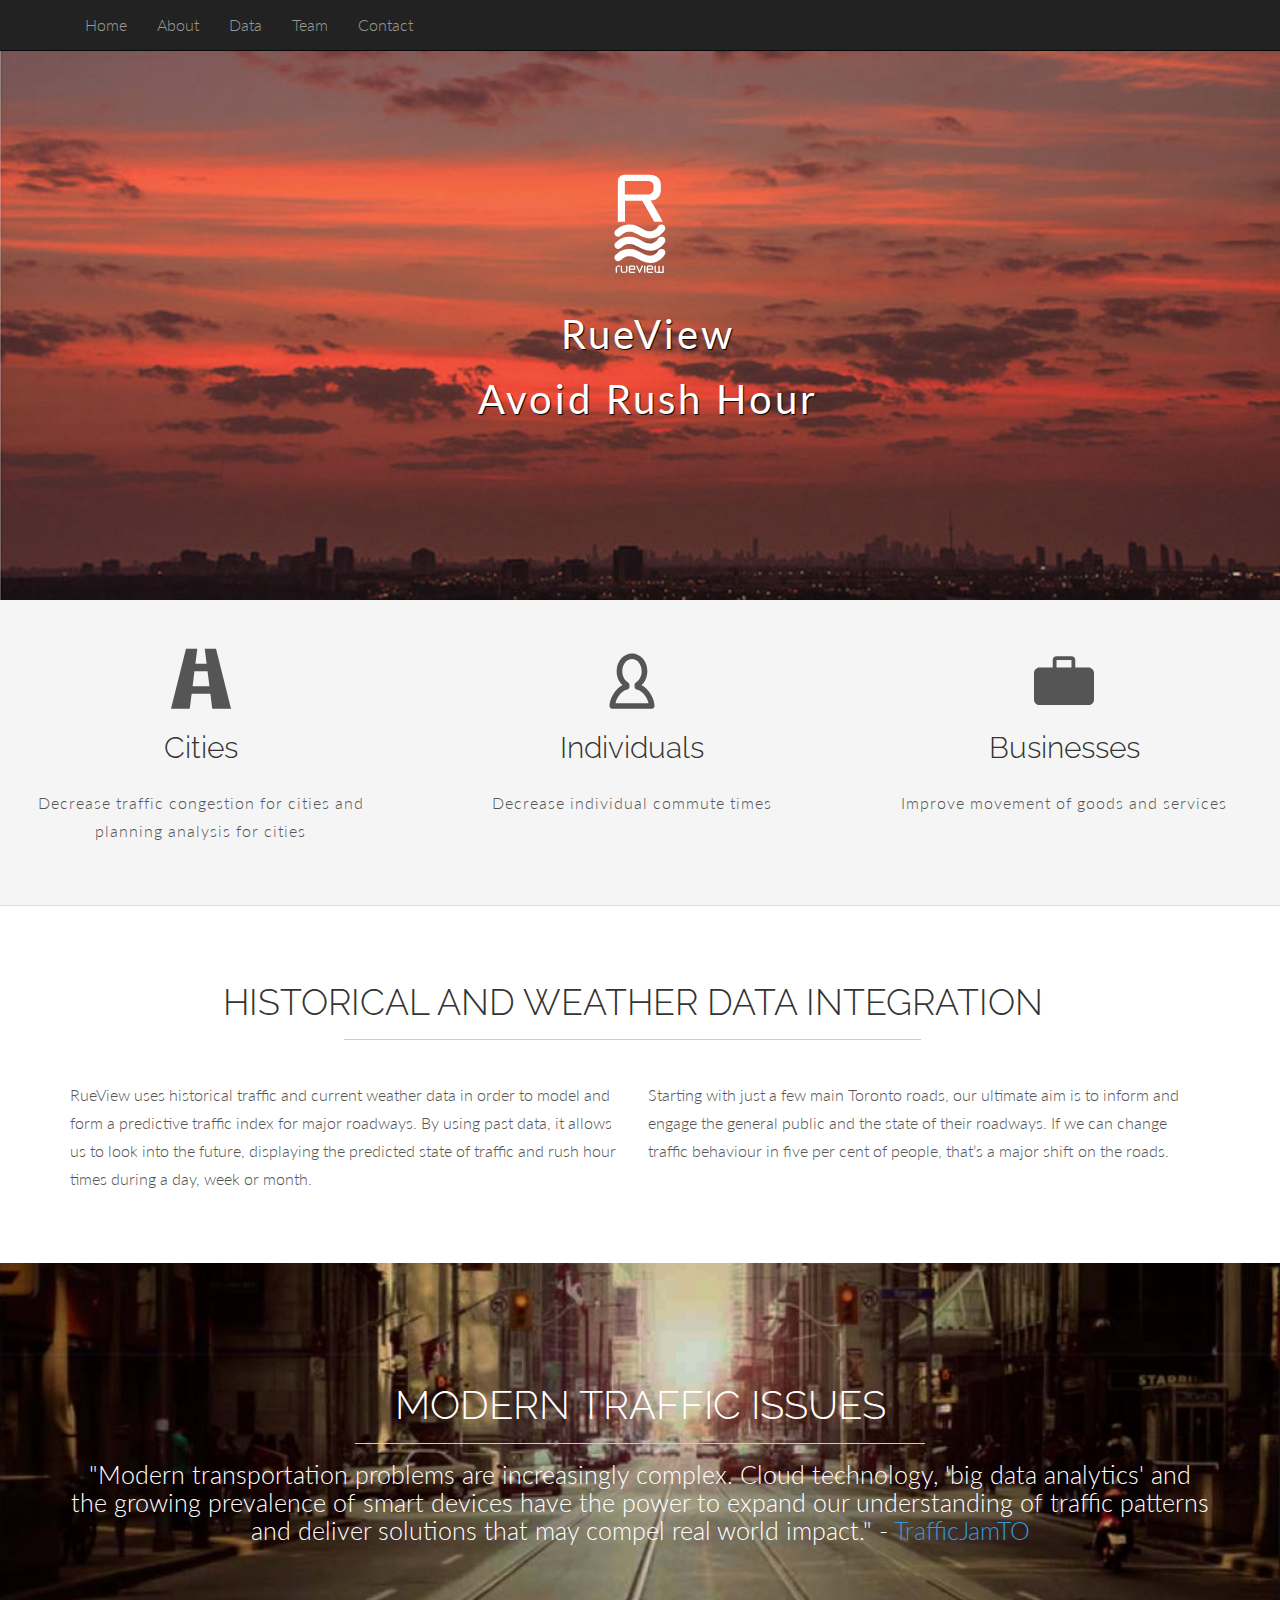
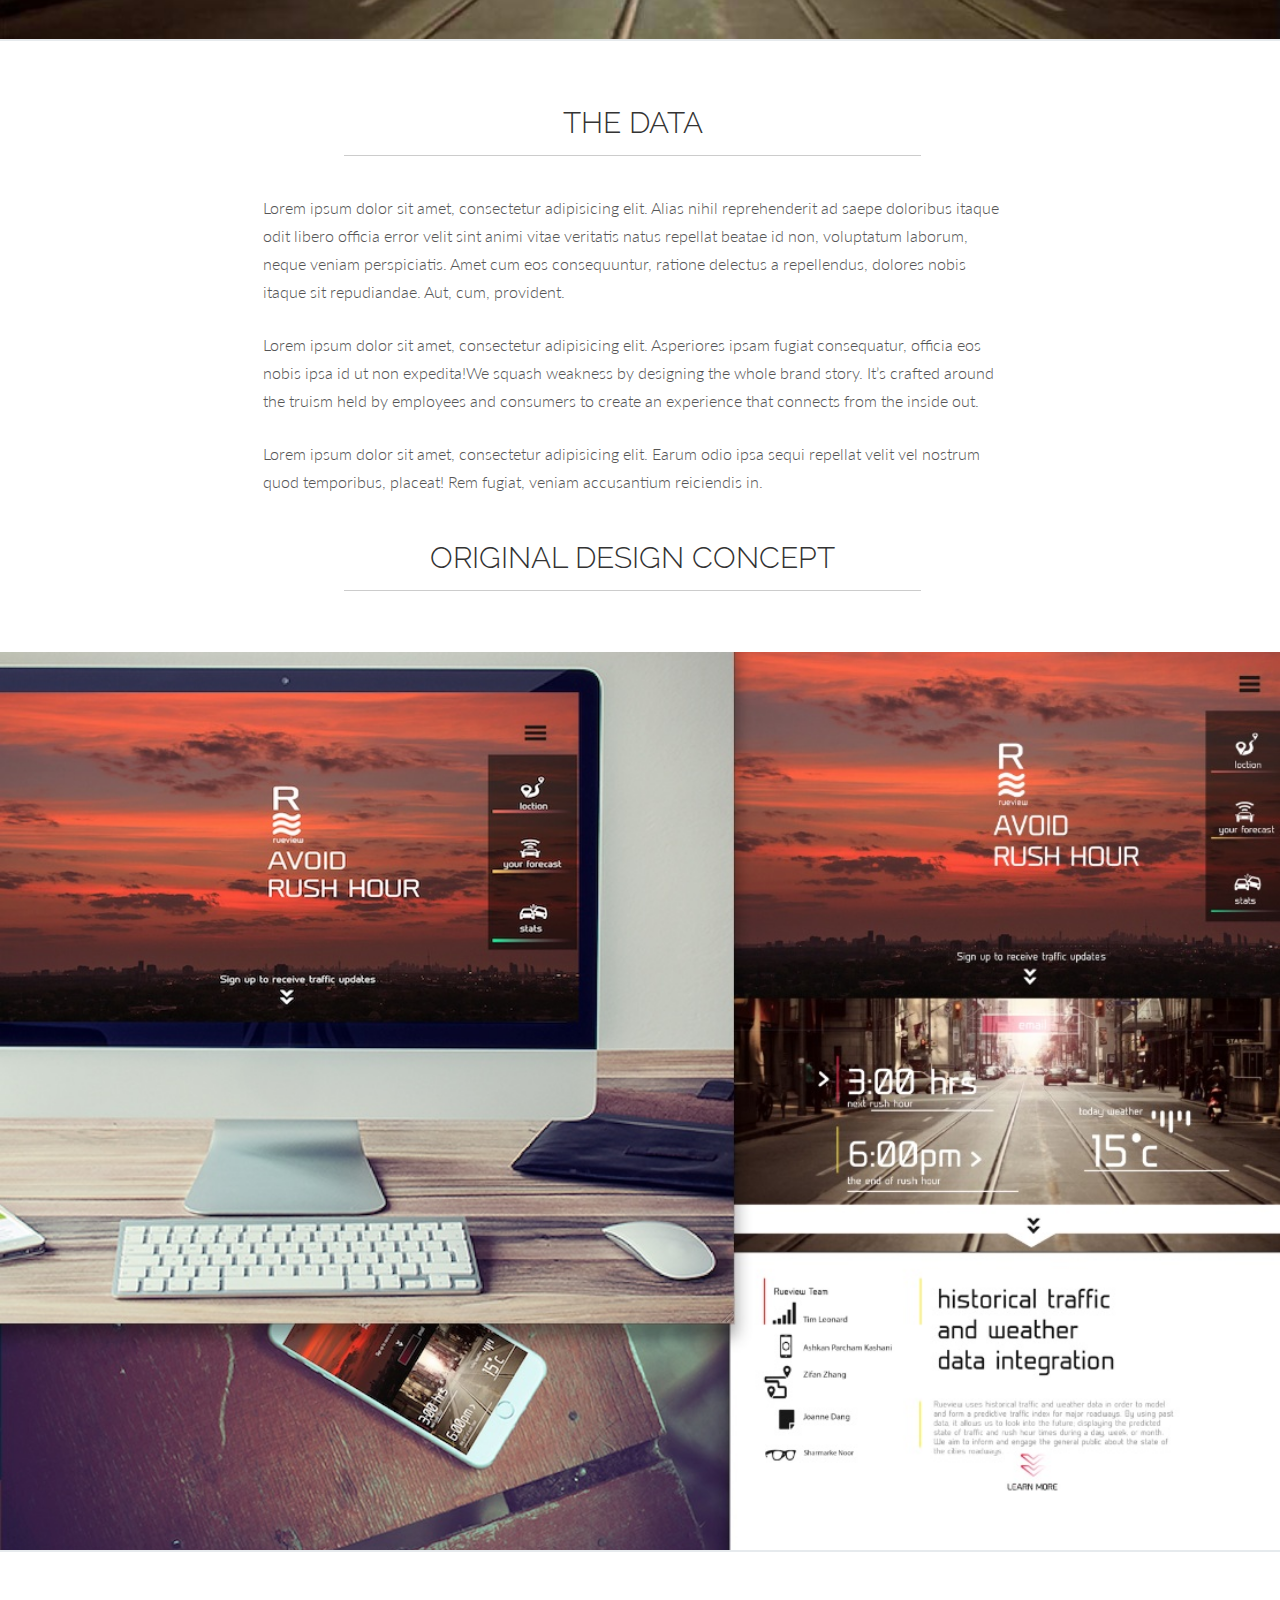
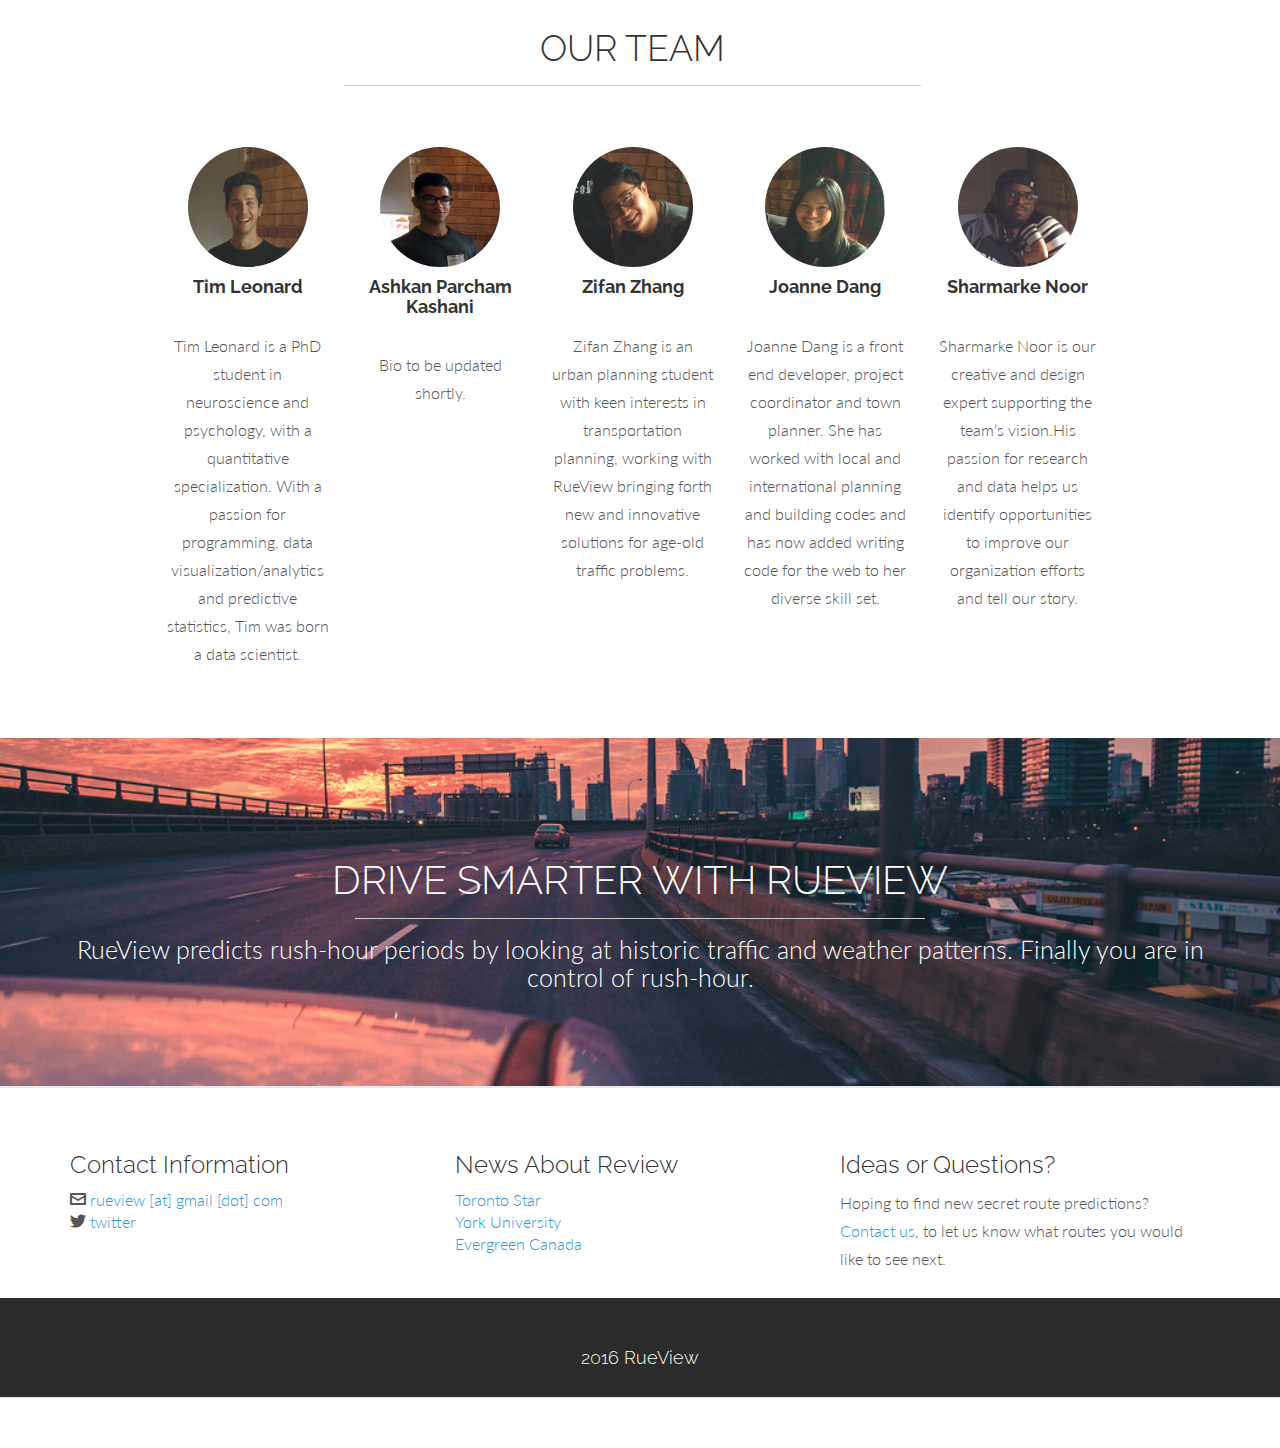
==== index.html @ ccf8d9ed "First draft" ====
<!DOCTYPE html>
<html lang="en">
  <head>
    <meta charset="utf-8">
    <meta name="viewport" content="width=device-width, initial-scale=1.0">
    <meta name="description" content="RueView">
    <meta name="author" content="RueView">
    <link rel="shortcut icon" href="assets/img/favicon.ico">

    <title>RueView</title>

    <!-- Bootstrap core CSS -->
    <link href="assets/css/bootstrap.css" rel="stylesheet">

    <!-- Custom styles for this template -->
    <link href="assets/css/main.css" rel="stylesheet">
    <link rel="stylesheet" href="assets/css/icomoon.css">
    <link href="assets/css/animate-custom.css" rel="stylesheet">


    
    <link href='http://fonts.googleapis.com/css?family=Lato:300,400,700,300italic,400italic' rel='stylesheet' type='text/css'>
    <link href='http://fonts.googleapis.com/css?family=Raleway:400,300,700' rel='stylesheet' type='text/css'>
    
    <script src="assets/js/jquery.min.js"></script>
	<script type="text/javascript" src="assets/js/modernizr.custom.js"></script>
    
    <!-- HTML5 shim and Respond.js IE8 support of HTML5 elements and media queries -->
    <!--[if lt IE 9]>
      <script src="assets/js/html5shiv.js"></script>
      <script src="assets/js/respond.min.js"></script>
    <![endif]-->
  </head>

  <body data-spy="scroll" data-offset="0" data-target="#navbar-main">
  
  
  	<div id="navbar-main">
      <!-- Fixed navbar -->
    <div class="navbar navbar-inverse navbar-fixed-top">
      <div class="container">
        <div class="navbar-header">
          <button type="button" class="navbar-toggle" data-toggle="collapse" data-target=".navbar-collapse">
            <span class="icon" style="font-size:30px; color:white;"></span>
          </button>
        </div>
        <div class="navbar-collapse collapse">
          <ul class="nav navbar-nav">
            <li><a href="#home" class="smoothScroll">Home</a></li>
			<li> <a href="#about" class="smoothScroll"> About</a></li>
			<li> <a href="#services" class="smoothScroll"> Data</a></li>
			<li> <a href="#team" class="smoothScroll"> Team</a></li>
			<li> <a href="#contact" class="smoothScroll"> Contact</a></li>
        </div><!--/.nav-collapse -->
      </div>
    </div>
    </div>

  
  
		<!-- ==== HEADERWRAP ==== -->
	    <div id="headerwrap" id="home" name="home">
			<header class="clearfix">
	  		 		<h1><span class="icon"><img class="img" src="assets/img/logo_official_w.svg" height="100px" alt="Logo"></span></h1>
	  		 		<p>RueView</p>
	  		 		<p>Avoid Rush Hour</p>
	  		</header>	    
	    </div><!-- /headerwrap -->

		<!-- ==== GREYWRAP ==== -->
		<div id="greywrap">
			<div class="row">
			<br>
				<div class="col-lg-4 callout">
					<span class="icon icon-road"></span>
					<h2>Cities</h2>
					<p>Decrease traffic congestion for cities and planning analysis for cities</p>
				</div><!-- col-lg-4 -->
					
				<div class="col-lg-4 callout">
					<span class="icon icon-user"></span>
					<h2>Individuals</h2>
					<p>Decrease individual commute times</p>
				</div><!-- col-lg-4 -->	
				
				<div class="col-lg-4 callout">
					<span class="icon icon-briefcase"></span>
					<h2>Businesses</h2>
					<p>Improve movement of goods and services</p>
				</div><!-- col-lg-4 -->	
			</div><!-- row -->
		</div><!-- greywrap -->
		
		<!-- ==== ABOUT ==== -->
		<div class="container" id="about" name="about">
			<div class="row white">
			<br>
				<h1 class="centered">HISTORICAL AND WEATHER DATA INTEGRATION</h1>
				<hr>
				
				<div class="col-lg-6">
					<p>RueView uses historical traffic and current weather data in order to model and form a predictive traffic index for major roadways. By using past data, it allows us to look into the future, displaying the predicted state of traffic and rush hour times during a day, week or month. 
</p>
				</div><!-- col-lg-6 -->
				
				<div class="col-lg-6">
					<p>Starting with just a few main Toronto roads, our ultimate aim is to inform and engage the general public and the state of their roadways. If we can change traffic behaviour in five per cent of people, that’s a major shift on the roads.</p>
				</div><!-- col-lg-6 -->
			</div><!-- row -->
		</div><!-- container -->
		
		<!-- ==== SECTION DIVIDER1 -->
		<section class="section-divider textdivider divider1">
			<div class="container">
				<h1>MODERN TRAFFIC ISSUES</h1>
				<hr>
				<p>"Modern transportation problems are increasingly complex. Cloud technology, 'big data analytics' and the growing prevalence of smart devices have the power to expand our understanding of traffic patterns and deliver solutions that may compel real world impact." - <a href="http://trafficjam.to/">TrafficJamTO</a> </p>
			</div><!-- container -->
		</section><!-- section -->
		
		
		<!-- ==== SERVICES ==== -->
		<div class="container" id="services" name="services">
			<br>
			<br>
			<div class="row">
				<h2 class="centered">THE DATA</h2>
				<hr>
				<br>
				<div class="col-lg-offset-2 col-lg-8">
					<p>Lorem ipsum dolor sit amet, consectetur adipisicing elit. Alias nihil reprehenderit ad saepe doloribus itaque odit libero officia error velit sint animi vitae veritatis natus repellat beatae id non, voluptatum laborum, neque veniam perspiciatis. Amet cum eos consequuntur, ratione delectus a repellendus, dolores nobis itaque sit repudiandae. Aut, cum, provident.
					</p>
					<p>Lorem ipsum dolor sit amet, consectetur adipisicing elit. Asperiores ipsam fugiat consequatur, officia eos nobis ipsa id ut non expedita!We squash weakness by designing the whole brand story. It’s crafted around the truism held by employees and consumers to create an experience that connects from the inside out.</p>
					<p>Lorem ipsum dolor sit amet, consectetur adipisicing elit. Earum odio ipsa sequi repellat velit vel nostrum quod temporibus, placeat! Rem fugiat, veniam accusantium reiciendis in.</p>
				</div><!-- col-lg -->
			</div><!-- row -->
			
			<div class="row">
				<h2 class="centered">ORIGINAL DESIGN CONCEPT</h2>
				<hr>
				</div><!-- col -->
			</div><!-- row -->
		</div><!-- container -->
  		

		<!-- ==== SECTION DIVIDER2 -->
		<section class="section-divider textdivider divider2">

		</section><!-- section -->

		<!-- ==== TEAM MEMBERS ==== -->
		<div class="container" id="team" name="team">
		<br>
			<div class="row white centered">
				<h1 class="centered">OUR TEAM</h1>
				<hr>
				<br>
				<br>
				<div class="col-lg-2 centered col-lg-offset-1">
					<img class="img img-circle" src="assets/img/team/tim.jpg" height="120px" width="120px" alt="Tim Leonard">
					<br>
					<h4><b>Tim Leonard</b></h4>
					<p>Tim Leonard is a PhD student in neuroscience and psychology, with a quantitative specialization. With a passion for programming, data visualization/analytics and predictive statistics, Tim was born a data scientist.</p>
				</div><!-- col-lg-2 -->
				
				<div class="col-lg-2 centered">
					<img class="img img-circle" src="assets/img/team/ashkan.jpg" height="120px" width="120px" alt="Ashkan Parcham Kashani">
					<br>
					<h4><b>Ashkan Parcham Kashani</b></h4>
					<p>Bio to be updated shortly.</p>
				</div><!-- col-lg-2 -->
				
				<div class="col-lg-2 centered">
					<img class="img img-circle" src="assets/img/team/zifan.jpg" height="120px" width="120px" alt="Zifan Zhang">
					<br>
					<h4><b>Zifan Zhang</b></h4>
					<p>Zifan Zhang is an urban planning student with keen interests in transportation planning, working with RueView bringing forth new and innovative solutions for age-old traffic problems.</p>
				</div><!-- col-lg-2 -->
				
				<div class="col-lg-2 centered">
					<img class="img img-circle" src="assets/img/team/joanne.jpg" height="120px" width="120px" alt="Joanne Dang">
					<br>
					<h4><b>Joanne Dang</b></h4>
					<p>Joanne Dang is a front end developer, project coordinator and town planner. She has worked with local and international planning and building codes and has now added writing code for the web to her diverse skill set.</p>
				</div><!-- col-lg-2 -->

				<div class="col-lg-2 centered">
					<img class="img img-circle" src="assets/img/team/sharmarke.jpg" height="120px" width="120px" alt="Sharmarke Noor">
					<br>
					<h4><b>Sharmarke Noor</b></h4>
					<p>Sharmarke Noor is our creative and design expert supporting the team’s vision.His passion for research and data helps us identify opportunities to improve our organization efforts and tell our story.</p>
				</div><!-- col-lg-2 -->
				
			</div><!-- row -->
		</div><!-- container -->

		
		

		
		<!-- ==== SECTION DIVIDER ==== -->
		<section class="section-divider textdivider divider6">
			<div class="container">
				<h1>DRIVE SMARTER WITH RUEVIEW</h1>
				<hr>
				<p>RueView predicts rush-hour periods by looking at historic traffic and weather patterns. 
Finally you are in control of rush-hour.</p>
			</div><!-- container -->
		</section><!-- section -->
		
		<div class="container" id="contact" name="contact">
			<div class="row">
			<br>
			<br>
				<div class="col-lg-4">
					<h3>Contact Information</h3>
					<!--<p><span class="icon icon-home"></span> ? <br/>
						<span class="icon icon-phone"></span> ? <br/>
						<span class="icon icon-mobile"></span> ? <br/>-->
						<span class="icon icon-envelop"></span> <a href="rueview@gmail.com">rueview [at] gmail [dot] com</a> <br/>
						<span class="icon icon-twitter"></span> <a href="https://twitter.com/letimle">twitter</a><br/>
					</p>
				</div><!-- col -->
				
				<div class="col-lg-4">

					<h3>News About Review</h3>
					<a href="http://www.thestar.com/content/thestar/news/gta/transportation/2015/12/10/toronto-suffers-worst-traffic-stretch-in-canada.html">Toronto Star</a><br/>
					<a href="http://yfile.news.yorku.ca/2015/10/14/york-u-grad-student-places-second-for-toronto-traffic-solution-in-hackathon/">York University</a><br/>
					<a href="https://storify.com/EvergreenCanada/traffic-jam-toronto-s-hackathon">Evergreen Canada</a><br/>
					<!--<h3>Email Us</h3>
					<p>Contact Form</p>
					<p>
						<form class="form-horizontal" role="form">
						  <div class="form-group">
						    <label for="inputEmail1" class="col-lg-4 control-label"></label>
						    <div class="col-lg-10">
						      <input type="email" class="form-control" id="inputEmail1" placeholder="Email">
						    </div>
						  </div>
						  <div class="form-group">
						    <label for="text1" class="col-lg-4 control-label"></label>
						    <div class="col-lg-10">
						      <input type="text" class="form-control" id="text1" placeholder="Your Name">
						    </div>
						  </div>
						  <div class="form-group">
						    <div class="col-lg-10">
						      <button type="submit" class="btn btn-success">Submit</button>
						    </div>
						  </div> 
					   </form> --><!-- form -->
					<!--</p>-->
				</div><!-- col -->
				
				<div class="col-lg-4">
					<h3>Ideas or Questions?</h3>
					<p>Hoping to find new secret route predictions? <a href="rueview@gmail.com">Contact us</a>, to let us know what routes you would like to see next.</p>
				</div><!-- col -->

			</div><!-- row -->
		
		</div><!-- container -->

		<div id="footerwrap">
			<div class="container">
				<h4> 2016 RueView <!-- Web Template <a href="http://blacktie.co"> 2014 BlackTie.co</a>--></h4>
			</div>
		</div>

    <!-- Bootstrap core JavaScript
    ================================================== -->
    <!-- Placed at the end of the document so the pages load faster -->
		

	<script type="text/javascript" src="assets/js/bootstrap.min.js"></script>
	<script type="text/javascript" src="assets/js/retina.js"></script>
	<script type="text/javascript" src="assets/js/jquery.easing.1.3.js"></script>
    <script type="text/javascript" src="assets/js/smoothscroll.js"></script>
	<script type="text/javascript" src="assets/js/jquery-func.js"></script>
  </body>
</html>
---- assets/css/main.css ----
/*
 * Author: Carlos Alvarez
 * URL: http://Alvarez.is
 *
 * Project Name: SHIELD - Free Bootstrap 3 Theme
 * Version: 1.0
 * Date: 02-11-2013
 * URL: http://blacktie.co/
 */


/* ==========================================================================
   Base Styles and Bootstrap Modifications
   ========================================================================== */

html,
button,
input,
select,
textarea {
    color: #222;
}

body {
    font-size: 1em;
    line-height: 1.4;
}

/*
 * Remove text-shadow in selection highlight: h5bp.com/i
 * These selection rule sets have to be separate.
 * Customize the background color to match your design.
 */

::-moz-selection {
    background: #f2c2c9;
    color: #a4003a;
    text-shadow: none;
}

::selection {
    background: #16a085;
    color: #a4003a;
    text-shadow: none;
}

/*
 * A better looking default horizontal rule
 */

 hr {
    display: block;
    height: 1px;
    border: 0;
    border-top: 1px solid #ccc;
    margin: 1em 0;
    padding: 0;
}

/*
 * Remove the gap between images and the bottom of their containers: h5bp.com/i/440
 */

 img {
    vertical-align: middle;
}

/*
 * Allow only vertical resizing of textareas.
 */

 textarea {
    resize: vertical;
}


/* ==========================================================================
   General styles
   ========================================================================== */

html,
body {
    height: 100%;
}

body {
    font-family: "Lato";
    font-weight: 300;
    font-size: 16px;
    color: #555;

    -webkit-font-smoothing: antialiased;
    -webkit-overflow-scrolling: touch;
}

.col-md-4 {
	padding-bottom: 20px;
}

.row {
margin-right: 0px;
margin-left: -15px;
}

.modal-header {
	background: #3498db;
}

.modal-header h4 {
	color: white;
}

.modal-footer {
	background: #2b2b2b;
}


.navbar-default {
border-color: transparent;
background-color: #dadada;
}


.navbar-toggle {
border-color: transparent;
border: 0px solid transparent;
}

.navbar-default .navbar-nav > li > a:hover,
.navbar-default .navbar-nav > li > a:focus {
	background-color: #16a085;
	color: white;
}



hr {
    position: relative;
    border: none;
}

hr:before {
    content: " ";
    position: absolute;
    top: 0;
    left: 25%;
    width: 50%;
    height: 2px;
    background: #ccc;
}

a img {
    background: white;
}

.odd a img {
    background: #f5f5f5;
}

/* Titles */
h1, h2, h3, h4, h5, h6 {
    font-family: "Raleway";
    font-weight: 300;
    color: #333;
}


/* Paragraph & Typographic */
p {
    line-height: 28px;
    margin-bottom: 25px;
}

.centered {
    text-align: center;
}

.paragraph-lead {
    font-size: 20px;
    color: #3498db;
}

strong {
    font-weight: 700;
}

em {
    font-weight: 300;
}

pre {
    background: #ebebeb;
    border: none;
    font-family: "Monaco";
    font-size: 16px;
    color: #666;
    padding: 20px;
    line-height: 28px;
}

small {
    font-size: 12px;
}

blockquote,
blockquote p {
    line-height: 28px;
    color: #999;
    font-weight: 300;
    font-style: italic;
}

blockquote {
    position: relative;
    margin: 0 0 40px -30px;
    padding-left: 30px;
    border-left: 5px solid #3498db;
}

blockquote cite {
    position: absolute;
    bottom: -25px;
    right: 0;
    font-size: 12px;
    font-style: italic;
    color: #333;
    font-weight: 300;
}

blockquote cite:before {
    content: "-- "
}

/* Images */
.overflow-image {
    margin-top: -65px;
}

/* Links */
a {
    color: #3498db;
    word-wrap: break-word;

    -webkit-transition: color 0.1s ease-in, background 0.1s ease-in;
    -moz-transition: color 0.1s ease-in, background 0.1s ease-in;
    -ms-transition: color 0.1s ease-in, background 0.1s ease-in;
    -o-transition: color 0.1s ease-in, background 0.1s ease-in;
    transition: color 0.1s ease-in, background 0.1s ease-in;
}

a:hover,
a:focus {
    color: #c0392b;
    text-decoration: none;
    outline: 0;
}

a:before,
a:after {
    -webkit-transition: color 0.1s ease-in, background 0.1s ease-in;
    -moz-transition: color 0.1s ease-in, background 0.1s ease-in;
    -ms-transition: color 0.1s ease-in, background 0.1s ease-in;
    -o-transition: color 0.1s ease-in, background 0.1s ease-in;
    transition: color 0.1s ease-in, background 0.1s ease-in;
}



/* ==========================================================================
   Wrap Sections
   ========================================================================== */

#headerwrap {
	background: url(../img/bg/red_sky_bg.jpg) no-repeat center top;
	margin-top: -50px;
	padding-top:120px;
	text-align:center;
	background-attachment: relative;
	background-position: center center;
	min-height: 650px;
	width: 100%;
	
    -webkit-background-size: 100%;
    -moz-background-size: 100%;
    -o-background-size: 100%;
    background-size: 100%;

    -webkit-background-size: cover;
    -moz-background-size: cover;
    -o-background-size: cover;
    background-size: cover;
}

#headerwrap h1 {
	color:#ffffff;
	margin-top: 90px;
	padding-bottom: 30px;
	letter-spacing: 8px;
	font-size: 100px;
	font-weight: bold;
	text-shadow: 2px 2px 2px #000;
}

#headerwrap p {
	color:#ffffff;
	font-size: 40px;
	font-weight: 400;
	text-align: center;
	line-height: 40px;
	letter-spacing: 3px;
	margin-left: 15px;
	text-shadow: 1px 1px 1px #000;
}

#greywrap {
	background: #f5f5f5;
	margin-top: 0px;
	padding-top: 40px;
	border-bottom: 1px solid #ddd;
	text-align: center;
}

#greywrap .callout {
	margin-bottom: 20px;
}

#greywrap p {
	margin-left: 30px;
	margin-right: 30px;
	letter-spacing: 1px;
	padding-top: 15px;
	padding-bottom: 15px;
}

#greywrap .icon {
	font-size: 60px;
	line-height: 30px;
	margin-bottom: 10px;
}

#footerwrap {
	background: #2b2b2b;
	margin-top: 0px;
	padding-top: 40px;
	padding-bottom: 20px;
	border-bottom: 1px solid #ddd;
	text-align: center;
}

#footerwrap h4 {
	color: white;
}


/* ==========================================================================
   Box Sections
   ========================================================================== */

.white h1 {
	padding-top: 35px;
}

.white p {
	padding-top: 25px;
}

/* Section Dividers */
.section-divider {
    z-index: 999;
    width: 100%;
    display: table;
    border-bottom: 2px solid #E6EAED;
    -webkit-box-sizing: border-box;
    -moz-box-sizing: border-box;
    -ms-box-sizing: border-box;
    box-sizing: border-box;
    padding-top: 30px;
    padding-bottom: 70px;
    margin-top: 45px;


    background-position: center center;

    -webkit-background-size: 100%;
    -moz-background-size: 100%;
    -o-background-size: 100%;
    background-size: 100%;

    -webkit-background-size: cover;
    -moz-background-size: cover;
    -o-background-size: cover;
    background-size: cover;

    background-attachment: relative;
    
    text-align: center;
}

.textdivider h1 {
	padding-top: 70px;
	color: white;
	font-size: 40px;
}

.textdivider p {
	color: white;
	font-size: 25px;
}


/* Section Dividers Backgrounds */

.divider1 {
	background-image: url('../img/bg/road_bg.jpg')
}

.divider2 {
	background-image: url('../img/bg/new rueview concept .jpg');
    height: 100%;
}

.divider3 {
	background-image: url('../img/bg/divider3.jpg');
	margin-top: 0px;
}

.divider4 {
	background-image: url('../img/bg/divider4.jpg')
}

.divider6 {
	background-image: url('../img/bg/11143898424_7be560d2e4_b.jpg')
}



/* ==========================================================================
   Services Section
   ========================================================================== */

.service-trigger {
    display: block;
	position: relative;
    margin-bottom: 15px;
    color: white;
    font-size: 20px;
    text-align: center;
    height: 168px;
    cursor: pointer;
	padding: 90px 20px 50px 20px;
    border: none;
    background: #333;
}

.service-trigger:before {
    width: 100%;
    top: 50px;
    color: #3498db;
    font-size: 36px;
    text-align: center;
	position: absolute;
	left: 0;
}

.service-active .service-trigger {
    background: #222;
}

.service-active p {
	font-family: 'Lato', sans-serif;
	padding-top: 10px;
}

.service-content {
    padding: 15px 20px;
    background: #e6eaed;
    display: block;
    height: auto
}

.service-content p:last-child {
    margin: 0;
}


/* ==========================================================================
   Image Mask
   ========================================================================== */

.grid figure {
	margin: 0;
	position: relative;
}

.grid figure img {
	width: 100%;
	display: block;
	position: relative;
}

.grid figcaption {
	position: absolute;
	top: 0;
	left: 0;
	padding: 20px;
	color: #fff;
	background: #3498db;
}

.grid figcaption h5 {
	margin: 0;
	padding-top: 0px;
	padding-left: 20px;
	padding-bottom: 5px;
	color: #fff;
	font-weight: 700;
	text-align: left;
	letter-spacing: 2px;
	
}

.grid figcaption a {
	text-align: left;
	padding: 5px 10px;
	margin-left: 20px;
	display: inline-block;
	background: #2f2f2f;
	color: #fff;
	font-size: 13px;
}

/* Caption Style */
.mask figure {
	overflow: hidden;
}

.mask figure img {
	-webkit-transition: -webkit-transform 0.4s;
	-moz-transition: -moz-transform 0.4s;
	transition: transform 0.4s;
}

.no-touch .mask figure:hover img,
.mask figure.cs-hover img {
	-webkit-transform: translateY(-30px);
	-moz-transform: translateY(-30px);
	-ms-transform: translateY(-30px);
	transform: translateY(-30px);
}

.mask figcaption {
	height: 50px;
	width: 100%;
	top: auto;
	bottom: 0;
	opacity: 0;
	-webkit-transform: translateY(100%);
	-moz-transform: translateY(100%);
	-ms-transform: translateY(100%);
	transform: translateY(100%);
	-webkit-transition: -webkit-transform 0.4s, opacity 0.1s 0.3s;
	-moz-transition: -moz-transform 0.4s, opacity 0.1s 0.3s;
	transition: transform 0.4s, opacity 0.1s 0.3s;
}

.no-touch .mask figure:hover figcaption,
.mask figure.cs-hover figcaption {
	opacity: 1;
	-webkit-transform: translateY(0px);
	-moz-transform: translateY(0px);
	-ms-transform: translateY(0px);
	transform: translateY(0px);
	-webkit-transition: -webkit-transform 0.4s, opacity 0.1s;
	-moz-transition: -moz-transform 0.4s, opacity 0.1s;
	transition: transform 0.4s, opacity 0.1s;
}

.mask figcaption a {
	position: absolute;
	top:10px;
	bottom: 10px;
	right: 30px;
}


/* ==========================================================================
   Blog Section
   ========================================================================== */

.blog-bg {
	background: #2b2b2b;
	padding-right: 0px;
	padding-left: 0px;
	
}

.blog-bg h4 {
	color: #dadada;
	padding-top: 0px;
}

.blog-bg h5 {
	color: #dadada;
	font-size: 11px;
}

.blog-content {
	padding-top: 10px;
	background: #f2f2f2;
}


/* ==========================================================================
   MEDIA QUERIES
   ========================================================================== */


@media screen and (max-width:1050px), screen and (max-device-width:1050px){
	body .header{background-attachment: scroll;}
}


/*ipad portrait*/
@media only screen and (min-device-width:768px) and (max-device-width : 1024px) and (orientation : portrait){
	.header{background-attachment: scroll;}
}

@media screen and (max-width:769px) {
	#headerwrap h1 {
		font-size: 80px;
	}
	#headerwrap p {
		font-size: 30px;
		line-height: 38px;
	}
}
---- assets/css/icomoon.css ----
@font-face {
	font-family: 'icomoon';
	src:url('icomoon/icomoon.eot');
	src:url('icomoon/icomoon-.eot#iefix') format('embedded-opentype'),
		url('icomoon/icomoon.woff') format('woff'),
		url('icomoon/icomoon.ttf') format('truetype'),
		url('comoon/icomoon.svg.txt#icomoon') format('svg');
	font-weight: normal;
	font-style: normal;
}

/* Use the following CSS code if you want to use data attributes for inserting your icons */
[data-icon]:before {
	font-family: 'icomoon';
	content: attr(data-icon);
	speak: none;
	font-weight: normal;
	font-variant: normal;
	text-transform: none;
	line-height: 1;
	-webkit-font-smoothing: antialiased;
}

/* Use the following CSS code if you want to have a class per icon */
/*
Instead of a list of all class selectors,
you can use the generic selector below, but it's slower:
[class*="icon-"] {
*/
.icon-cancel-circle, .icon-puzzle, .icon-lamp, .icon-wand, .icon-vector, .icon-menu, .icon-close, .icon-twitter, .icon-facebook, .icon-vimeo, .icon-dribbble, .icon-mug, .icon-droplet, .icon-puzzle-2, .icon-target, .icon-dice, .icon-map, .icon-location, .icon-box-add, .icon-phone, .icon-phone-2, .icon-phone-3, .icon-tumblr, .icon-forrst, .icon-feed, .icon-pinterest, .icon-clock, .icon-bubble, .icon-screen, .icon-screen-2, .icon-laptop, .icon-mobile, .icon-mobile-2, .icon-tablet, .icon-tv, .icon-pencil, .icon-new-tab, .icon-quotes-left, .icon-user, .icon-bubble-2, .icon-google-plus, .icon-instagram, .icon-youtube, .icon-flickr, .icon-deviantart, .icon-github, .icon-blogger, .icon-soundcloud, .icon-lastfm, .icon-file, .icon-images, .icon-arrow-right, .icon-arrow-left, .icon-bubble-3, .icon-envelop, .icon-compass, .icon-spinner, .icon-spinner-2, .icon-spinner-3, .icon-play, .icon-pause, .icon-arrow-up-left, .icon-arrow-right-2, .icon-arrow-down-right, .icon-arrow-down, .icon-arrow-left-2, .icon-arrow-up, .icon-arrow-up-right, .icon-arrow-down-left, .icon-stopwatch, .icon-pushpin, .icon-compass-2, .icon-history, .icon-clock-2, .icon-alarm, .icon-earth, .icon-globe, .icon-target-2, .icon-car, .icon-truck, .icon-fire, .icon-lab, .icon-dumbbell, .icon-rocket, .icon-meter, .icon-dashboard, .icon-meter-fast, .icon-hammer, .icon-trophy, .icon-trophy-star, .icon-eye, .icon-eye-2, .icon-fan, .icon-sun, .icon-airplane, .icon-cogs, .icon-anchor, .icon-shield, .icon-lightning, .icon-power, .icon-pyramid, .icon-road, .icon-ladder, .icon-hammer-2, .icon-cube, .icon-cube-2, .icon-camera, .icon-piano, .icon-movie, .icon-connection, .icon-knight, .icon-diamonds, .icon-stack, .icon-folder-remove, .icon-folder-open, .icon-cart-checkout, .icon-cart, .icon-tag, .icon-basket, .icon-support, .icon-phone-4, .icon-reply, .icon-flip, .icon-database, .icon-database-2, .icon-calendar, .icon-calendar-2, .icon-keyboard, .icon-user-plus, .icon-users, .icon-bubble-forward, .icon-bubble-up, .icon-bubble-last, .icon-bubble-link, .icon-bubble-check, .icon-bubble-quote, .icon-lock, .icon-user-plus-2, .icon-user-minus, .icon-lock-2, .icon-paw, .icon-accessibility, .icon-eye-blocked, .icon-download, .icon-smiley, .icon-thumbs-down, .icon-yin-yang, .icon-remove, .icon-bars, .icon-pie, .icon-plus-circle, .icon-sad, .icon-shocked, .icon-neutral, .icon-checkmark, .icon-volume-low, .icon-arrow-down-2, .icon-volume0, .icon-bookmarks, .icon-arrow-left-3, .icon-radio-unchecked, .icon-sigma, .icon-strikethrough, .icon-backspace, .icon-filter, .icon-arrow-up-right-2, .icon-arrow-up-right-3, .icon-file-zip, .icon-home, .icon-blog, .icon-camera-2, .icon-file-2, .icon-copy, .icon-cart-plus, .icon-music, .icon-lock-3, .icon-zoom-out, .icon-user-block, .icon-search, .icon-zoom-in, .icon-bubble-notification, .icon-storage, .icon-grid, .icon-grid-2, .icon-signup, .icon-switch, .icon-volume-high, .icon-volume-medium, .icon-arrow-left-4, .icon-play-2, .icon-point-up, .icon-heart, .icon-heart-2, .icon-star, .icon-star-2, .icon-star-3, .icon-star-4, .icon-star-5, .icon-star-6, .icon-heart-3, .icon-weather-snow, .icon-weather-lightning, .icon-heart-4, .icon-weather-rain, .icon-windy, .icon-paypal, .icon-paypal-2, .icon-paypal-3, .icon-yelp, .icon-html5, .icon-css3, .icon-html5-2, .icon-stumbleupon, .icon-stumbleupon-2, .icon-wordpress, .icon-joomla, .icon-wordpress-2, .icon-github-2, .icon-github-3, .icon-volume-mute, .icon-volume-mute-2, .icon-volume-increase, .icon-volume-decrease, .icon-tongue, .icon-question, .icon-male, .icon-medal, .icon-key, .icon-contract, .icon-bubbles, .icon-file-3, .icon-file-4, .icon-pencil-2, .icon-headphones, .icon-film, .icon-film-2, .icon-mic, .icon-radio, .icon-settings, .icon-pie-2, .icon-inject, .icon-zoom-in-2, .icon-bubble-notification-2, .icon-link, .icon-brightness-contrast, .icon-flag, .icon-upload, .icon-skull, .icon-leaf, .icon-apple-fruit, .icon-food, .icon-cake, .icon-food-2, .icon-gift, .icon-balloon, .icon-medal-2, .icon-rating, .icon-rating-2, .icon-rating-3, .icon-steps, .icon-flower, .icon-remove-2, .icon-briefcase, .icon-briefcase-2, .icon-grid-3, .icon-sun-glasses, .icon-tree, .icon-tree-2, .icon-exit, .icon-evil, .icon-people, .icon-cool, .icon-thumbs-up, .icon-bed, .icon-bed-2, .icon-brightness-low, .icon-heart-broken, .icon-sun-2, .icon-umbrella, .icon-warning, .icon-move, .icon-point-left, .icon-point-down, .icon-point-right, .icon-question-2, .icon-notification, .icon-radio-checked, .icon-checkbox-partial, .icon-checkbox-unchecked, .icon-checkbox-checked, .icon-command, .icon-pen, .icon-quill, .icon-quill-2, .icon-wand-2, .icon-tools, .icon-eye-3, .icon-moon, .icon-contrast, .icon-eye-4, .icon-eye-5, .icon-user-block-2, .icon-bubble-paperclip, .icon-drawer, .icon-drawer-2, .icon-watch, .icon-archive, .icon-cabinet, .icon-clock-3, .icon-clock-4, .icon-connection-2, .icon-new, .icon-play-3, .icon-marker, .icon-movie-2, .icon-podcast, .icon-share, .icon-scissors, .icon-scissors-2, .icon-subscript, .icon-rulers, .icon-filter-2, .icon-loop, .icon-loop-2, .icon-shuffle, .icon-shuffle-2, .icon-loop-3, .icon-loop-4, .icon-plus, .icon-enter, .icon-angry, .icon-attachment, .icon-download-2, .icon-upload-2, .icon-thumbs-up-2, .icon-glasses, .icon-glasses-2, .icon-stats-up, .icon-bottle, .icon-bars-2, .icon-cog, .icon-bubble-dots, .icon-upload-3, .icon-download-3, .icon-location-2, .icon-location-3, .icon-location-4, .icon-envelop-2, .icon-coin, .icon-ticket {
	font-family: 'icomoon';
	speak: none;
	font-style: normal;
	font-weight: normal;
	font-variant: normal;
	text-transform: none;
	line-height: 1;
	-webkit-font-smoothing: antialiased;
}
.icon-cancel-circle:before {
	content: "\e000";
}
.icon-puzzle:before {
	content: "\e001";
}
.icon-lamp:before {
	content: "\e002";
}
.icon-wand:before {
	content: "\e003";
}
.icon-vector:before {
	content: "\e004";
}
.icon-menu:before {
	content: "\e005";
}
.icon-close:before {
	content: "\e00b";
}
.icon-twitter:before {
	content: "\e00c";
}
.icon-facebook:before {
	content: "\e00d";
}
.icon-vimeo:before {
	content: "\e00e";
}
.icon-dribbble:before {
	content: "\e00f";
}
.icon-mug:before {
	content: "\e010";
}
.icon-droplet:before {
	content: "\e011";
}
.icon-puzzle-2:before {
	content: "\e012";
}
.icon-target:before {
	content: "\e013";
}
.icon-dice:before {
	content: "\e014";
}
.icon-map:before {
	content: "\e015";
}
.icon-location:before {
	content: "\e016";
}
.icon-box-add:before {
	content: "\e017";
}
.icon-phone:before {
	content: "\e018";
}
.icon-phone-2:before {
	content: "\e01a";
}
.icon-phone-3:before {
	content: "\e019";
}
.icon-tumblr:before {
	content: "\e01b";
}
.icon-forrst:before {
	content: "\e01c";
}
.icon-feed:before {
	content: "\e01d";
}
.icon-pinterest:before {
	content: "\e01e";
}
.icon-clock:before {
	content: "\e01f";
}
.icon-bubble:before {
	content: "\e020";
}
.icon-screen:before {
	content: "\e021";
}
.icon-screen-2:before {
	content: "\e022";
}
.icon-laptop:before {
	content: "\e023";
}
.icon-mobile:before {
	content: "\e024";
}
.icon-mobile-2:before {
	content: "\e025";
}
.icon-tablet:before {
	content: "\e026";
}
.icon-tv:before {
	content: "\e027";
}
.icon-pencil:before {
	content: "\e028";
}
.icon-new-tab:before {
	content: "\e029";
}
.icon-quotes-left:before {
	content: "\e02a";
}
.icon-user:before {
	content: "\e02b";
}
.icon-bubble-2:before {
	content: "\e02c";
}
.icon-google-plus:before {
	content: "\e02d";
}
.icon-instagram:before {
	content: "\e02e";
}
.icon-youtube:before {
	content: "\e02f";
}
.icon-flickr:before {
	content: "\e030";
}
.icon-deviantart:before {
	content: "\e031";
}
.icon-github:before {
	content: "\e032";
}
.icon-blogger:before {
	content: "\e033";
}
.icon-soundcloud:before {
	content: "\e034";
}
.icon-lastfm:before {
	content: "\e035";
}
.icon-file:before {
	content: "\e036";
}
.icon-images:before {
	content: "\e037";
}
.icon-arrow-right:before {
	content: "\e038";
}
.icon-arrow-left:before {
	content: "\e039";
}
.icon-bubble-3:before {
	content: "\e03a";
}
.icon-envelop:before {
	content: "\e03b";
}
.icon-compass:before {
	content: "\e03c";
}
.icon-spinner:before {
	content: "\e03e";
}
.icon-spinner-2:before {
	content: "\e03d";
}
.icon-spinner-3:before {
	content: "\e040";
}
.icon-play:before {
	content: "\e03f";
}
.icon-pause:before {
	content: "\e041";
}
.icon-arrow-up-left:before {
	content: "\e009";
}
.icon-arrow-right-2:before {
	content: "\e007";
}
.icon-arrow-down-right:before {
	content: "\e00a";
}
.icon-arrow-down:before {
	content: "\e006";
}
.icon-arrow-left-2:before {
	content: "\e008";
}
.icon-arrow-up:before {
	content: "\e042";
}
.icon-arrow-up-right:before {
	content: "\e043";
}
.icon-arrow-down-left:before {
	content: "\e044";
}
.icon-stopwatch:before {
	content: "\e045";
}
.icon-pushpin:before {
	content: "\e046";
}
.icon-compass-2:before {
	content: "\e047";
}
.icon-history:before {
	content: "\e048";
}
.icon-clock-2:before {
	content: "\e049";
}
.icon-alarm:before {
	content: "\e04a";
}
.icon-earth:before {
	content: "\e04b";
}
.icon-globe:before {
	content: "\e04c";
}
.icon-target-2:before {
	content: "\e04d";
}
.icon-car:before {
	content: "\e04e";
}
.icon-truck:before {
	content: "\e04f";
}
.icon-fire:before {
	content: "\e050";
}
.icon-lab:before {
	content: "\e051";
}
.icon-dumbbell:before {
	content: "\e052";
}
.icon-rocket:before {
	content: "\e053";
}
.icon-meter:before {
	content: "\e054";
}
.icon-dashboard:before {
	content: "\e055";
}
.icon-meter-fast:before {
	content: "\e056";
}
.icon-hammer:before {
	content: "\e057";
}
.icon-trophy:before {
	content: "\e058";
}
.icon-trophy-star:before {
	content: "\e059";
}
.icon-eye:before {
	content: "\e05a";
}
.icon-eye-2:before {
	content: "\e05b";
}
.icon-fan:before {
	content: "\e05c";
}
.icon-sun:before {
	content: "\e05d";
}
.icon-airplane:before {
	content: "\e05e";
}
.icon-cogs:before {
	content: "\e05f";
}
.icon-anchor:before {
	content: "\e060";
}
.icon-shield:before {
	content: "\e061";
}
.icon-lightning:before {
	content: "\e062";
}
.icon-power:before {
	content: "\e063";
}
.icon-pyramid:before {
	content: "\e064";
}
.icon-road:before {
	content: "\e065";
}
.icon-ladder:before {
	content: "\e066";
}
.icon-hammer-2:before {
	content: "\e067";
}
.icon-cube:before {
	content: "\e068";
}
.icon-cube-2:before {
	content: "\e069";
}
.icon-camera:before {
	content: "\e06a";
}
.icon-piano:before {
	content: "\e06b";
}
.icon-movie:before {
	content: "\e06c";
}
.icon-connection:before {
	content: "\e06d";
}
.icon-knight:before {
	content: "\e06e";
}
.icon-diamonds:before {
	content: "\e06f";
}
.icon-stack:before {
	content: "\e070";
}
.icon-folder-remove:before {
	content: "\e071";
}
.icon-folder-open:before {
	content: "\e072";
}
.icon-cart-checkout:before {
	content: "\e073";
}
.icon-cart:before {
	content: "\e074";
}
.icon-tag:before {
	content: "\e075";
}
.icon-basket:before {
	content: "\e076";
}
.icon-support:before {
	content: "\e077";
}
.icon-phone-4:before {
	content: "\e078";
}
.icon-reply:before {
	content: "\e079";
}
.icon-flip:before {
	content: "\e07a";
}
.icon-database:before {
	content: "\e07b";
}
.icon-database-2:before {
	content: "\e07c";
}
.icon-calendar:before {
	content: "\e07d";
}
.icon-calendar-2:before {
	content: "\e07e";
}
.icon-keyboard:before {
	content: "\e07f";
}
.icon-user-plus:before {
	content: "\e080";
}
.icon-users:before {
	content: "\e081";
}
.icon-bubble-forward:before {
	content: "\e082";
}
.icon-bubble-up:before {
	content: "\e083";
}
.icon-bubble-last:before {
	content: "\e084";
}
.icon-bubble-link:before {
	content: "\e085";
}
.icon-bubble-check:before {
	content: "\e086";
}
.icon-bubble-quote:before {
	content: "\e087";
}
.icon-lock:before {
	content: "\e088";
}
.icon-user-plus-2:before {
	content: "\e089";
}
.icon-user-minus:before {
	content: "\e08a";
}
.icon-lock-2:before {
	content: "\e08b";
}
.icon-paw:before {
	content: "\e08c";
}
.icon-accessibility:before {
	content: "\e08d";
}
.icon-eye-blocked:before {
	content: "\e08e";
}
.icon-download:before {
	content: "\e08f";
}
.icon-smiley:before {
	content: "\e090";
}
.icon-thumbs-down:before {
	content: "\e091";
}
.icon-yin-yang:before {
	content: "\e092";
}
.icon-remove:before {
	content: "\e093";
}
.icon-bars:before {
	content: "\e094";
}
.icon-pie:before {
	content: "\e095";
}
.icon-plus-circle:before {
	content: "\e096";
}
.icon-sad:before {
	content: "\e097";
}
.icon-shocked:before {
	content: "\e098";
}
.icon-neutral:before {
	content: "\e099";
}
.icon-checkmark:before {
	content: "\e09a";
}
.icon-volume-low:before {
	content: "\e09b";
}
.icon-arrow-down-2:before {
	content: "\e09c";
}
.icon-volume0:before {
	content: "\e09d";
}
.icon-bookmarks:before {
	content: "\e09e";
}
.icon-arrow-left-3:before {
	content: "\e09f";
}
.icon-radio-unchecked:before {
	content: "\e0a0";
}
.icon-sigma:before {
	content: "\e0a1";
}
.icon-strikethrough:before {
	content: "\e0a2";
}
.icon-backspace:before {
	content: "\e0a3";
}
.icon-filter:before {
	content: "\e0a4";
}
.icon-arrow-up-right-2:before {
	content: "\e0a5";
}
.icon-arrow-up-right-3:before {
	content: "\e0a6";
}
.icon-file-zip:before {
	content: "\e0a7";
}
.icon-home:before {
	content: "\e0a8";
}
.icon-blog:before {
	content: "\e0a9";
}
.icon-camera-2:before {
	content: "\e0aa";
}
.icon-file-2:before {
	content: "\e0ab";
}
.icon-copy:before {
	content: "\e0ac";
}
.icon-cart-plus:before {
	content: "\e0ad";
}
.icon-music:before {
	content: "\e0ae";
}
.icon-lock-3:before {
	content: "\e0af";
}
.icon-zoom-out:before {
	content: "\e0b0";
}
.icon-user-block:before {
	content: "\e0b1";
}
.icon-search:before {
	content: "\e0b2";
}
.icon-zoom-in:before {
	content: "\e0b3";
}
.icon-bubble-notification:before {
	content: "\e0b4";
}
.icon-storage:before {
	content: "\e0b5";
}
.icon-grid:before {
	content: "\e0b6";
}
.icon-grid-2:before {
	content: "\e0b8";
}
.icon-signup:before {
	content: "\e0b9";
}
.icon-switch:before {
	content: "\e0ba";
}
.icon-volume-high:before {
	content: "\e0bb";
}
.icon-volume-medium:before {
	content: "\e0bc";
}
.icon-arrow-left-4:before {
	content: "\e0bd";
}
.icon-play-2:before {
	content: "\e0be";
}
.icon-point-up:before {
	content: "\e0bf";
}
.icon-heart:before {
	content: "\e0c1";
}
.icon-heart-2:before {
	content: "\e0c2";
}
.icon-star:before {
	content: "\e0c3";
}
.icon-star-2:before {
	content: "\e0c4";
}
.icon-star-3:before {
	content: "\e0c5";
}
.icon-star-4:before {
	content: "\e0c6";
}
.icon-star-5:before {
	content: "\e0c7";
}
.icon-star-6:before {
	content: "\e0c8";
}
.icon-heart-3:before {
	content: "\e0c9";
}
.icon-weather-snow:before {
	content: "\e0ca";
}
.icon-weather-lightning:before {
	content: "\e0cb";
}
.icon-heart-4:before {
	content: "\e0cc";
}
.icon-weather-rain:before {
	content: "\e0cd";
}
.icon-windy:before {
	content: "\e0ce";
}
.icon-paypal:before {
	content: "\e0cf";
}
.icon-paypal-2:before {
	content: "\e0d0";
}
.icon-paypal-3:before {
	content: "\e0d1";
}
.icon-yelp:before {
	content: "\e0d2";
}
.icon-html5:before {
	content: "\e0d3";
}
.icon-css3:before {
	content: "\e0d4";
}
.icon-html5-2:before {
	content: "\e0d5";
}
.icon-stumbleupon:before {
	content: "\e0d6";
}
.icon-stumbleupon-2:before {
	content: "\e0d7";
}
.icon-wordpress:before {
	content: "\e0d8";
}
.icon-joomla:before {
	content: "\e0d9";
}
.icon-wordpress-2:before {
	content: "\e0da";
}
.icon-github-2:before {
	content: "\e0db";
}
.icon-github-3:before {
	content: "\e0dc";
}
.icon-volume-mute:before {
	content: "\e0dd";
}
.icon-volume-mute-2:before {
	content: "\e0de";
}
.icon-volume-increase:before {
	content: "\e0df";
}
.icon-volume-decrease:before {
	content: "\e0e0";
}
.icon-tongue:before {
	content: "\e0e1";
}
.icon-question:before {
	content: "\e0e2";
}
.icon-male:before {
	content: "\e0e3";
}
.icon-medal:before {
	content: "\e0e4";
}
.icon-key:before {
	content: "\e0e5";
}
.icon-contract:before {
	content: "\e0e6";
}
.icon-bubbles:before {
	content: "\e0e7";
}
.icon-file-3:before {
	content: "\e0e8";
}
.icon-file-4:before {
	content: "\e0e9";
}
.icon-pencil-2:before {
	content: "\e0ea";
}
.icon-headphones:before {
	content: "\e0eb";
}
.icon-film:before {
	content: "\e0ec";
}
.icon-film-2:before {
	content: "\e0ed";
}
.icon-mic:before {
	content: "\e0ee";
}
.icon-radio:before {
	content: "\e0ef";
}
.icon-settings:before {
	content: "\e0f0";
}
.icon-pie-2:before {
	content: "\e0f1";
}
.icon-inject:before {
	content: "\e0f2";
}
.icon-zoom-in-2:before {
	content: "\e0f3";
}
.icon-bubble-notification-2:before {
	content: "\e0f4";
}
.icon-link:before {
	content: "\e0f5";
}
.icon-brightness-contrast:before {
	content: "\e0f6";
}
.icon-flag:before {
	content: "\e0f7";
}
.icon-upload:before {
	content: "\e0f8";
}
.icon-skull:before {
	content: "\e0f9";
}
.icon-leaf:before {
	content: "\e0fa";
}
.icon-apple-fruit:before {
	content: "\e0fb";
}
.icon-food:before {
	content: "\e0fc";
}
.icon-cake:before {
	content: "\e0fd";
}
.icon-food-2:before {
	content: "\e0fe";
}
.icon-gift:before {
	content: "\e0ff";
}
.icon-balloon:before {
	content: "\e100";
}
.icon-medal-2:before {
	content: "\e101";
}
.icon-rating:before {
	content: "\e102";
}
.icon-rating-2:before {
	content: "\e103";
}
.icon-rating-3:before {
	content: "\e104";
}
.icon-steps:before {
	content: "\e105";
}
.icon-flower:before {
	content: "\e106";
}
.icon-remove-2:before {
	content: "\e107";
}
.icon-briefcase:before {
	content: "\e108";
}
.icon-briefcase-2:before {
	content: "\e109";
}
.icon-grid-3:before {
	content: "\e0b7";
}
.icon-sun-glasses:before {
	content: "\e10a";
}
.icon-tree:before {
	content: "\e10b";
}
.icon-tree-2:before {
	content: "\e10c";
}
.icon-exit:before {
	content: "\e10d";
}
.icon-evil:before {
	content: "\e10e";
}
.icon-people:before {
	content: "\e10f";
}
.icon-cool:before {
	content: "\e110";
}
.icon-thumbs-up:before {
	content: "\e111";
}
.icon-bed:before {
	content: "\e112";
}
.icon-bed-2:before {
	content: "\e113";
}
.icon-brightness-low:before {
	content: "\e114";
}
.icon-heart-broken:before {
	content: "\e115";
}
.icon-sun-2:before {
	content: "\e116";
}
.icon-umbrella:before {
	content: "\e117";
}
.icon-warning:before {
	content: "\e118";
}
.icon-move:before {
	content: "\e119";
}
.icon-point-left:before {
	content: "\e0c0";
}
.icon-point-down:before {
	content: "\e11a";
}
.icon-point-right:before {
	content: "\e11b";
}
.icon-question-2:before {
	content: "\e11c";
}
.icon-notification:before {
	content: "\e11d";
}
.icon-radio-checked:before {
	content: "\e11e";
}
.icon-checkbox-partial:before {
	content: "\e11f";
}
.icon-checkbox-unchecked:before {
	content: "\e120";
}
.icon-checkbox-checked:before {
	content: "\e121";
}
.icon-command:before {
	content: "\e122";
}
.icon-pen:before {
	content: "\e123";
}
.icon-quill:before {
	content: "\e124";
}
.icon-quill-2:before {
	content: "\e125";
}
.icon-wand-2:before {
	content: "\e126";
}
.icon-tools:before {
	content: "\e127";
}
.icon-eye-3:before {
	content: "\e128";
}
.icon-moon:before {
	content: "\e129";
}
.icon-contrast:before {
	content: "\e12a";
}
.icon-eye-4:before {
	content: "\e12b";
}
.icon-eye-5:before {
	content: "\e12c";
}
.icon-user-block-2:before {
	content: "\e12d";
}
.icon-bubble-paperclip:before {
	content: "\e12e";
}
.icon-drawer:before {
	content: "\e12f";
}
.icon-drawer-2:before {
	content: "\e130";
}
.icon-watch:before {
	content: "\e131";
}
.icon-archive:before {
	content: "\e132";
}
.icon-cabinet:before {
	content: "\e133";
}
.icon-clock-3:before {
	content: "\e134";
}
.icon-clock-4:before {
	content: "\e135";
}
.icon-connection-2:before {
	content: "\e136";
}
.icon-new:before {
	content: "\e137";
}
.icon-play-3:before {
	content: "\e138";
}
.icon-marker:before {
	content: "\e139";
}
.icon-movie-2:before {
	content: "\e13a";
}
.icon-podcast:before {
	content: "\e13b";
}
.icon-share:before {
	content: "\e13c";
}
.icon-scissors:before {
	content: "\e13d";
}
.icon-scissors-2:before {
	content: "\e13e";
}
.icon-subscript:before {
	content: "\e13f";
}
.icon-rulers:before {
	content: "\e140";
}
.icon-filter-2:before {
	content: "\e141";
}
.icon-loop:before {
	content: "\e142";
}
.icon-loop-2:before {
	content: "\e143";
}
.icon-shuffle:before {
	content: "\e144";
}
.icon-shuffle-2:before {
	content: "\e145";
}
.icon-loop-3:before {
	content: "\e146";
}
.icon-loop-4:before {
	content: "\e147";
}
.icon-plus:before {
	content: "\e148";
}
.icon-enter:before {
	content: "\e149";
}
.icon-angry:before {
	content: "\e14a";
}
.icon-attachment:before {
	content: "\e14b";
}
.icon-download-2:before {
	content: "\e14c";
}
.icon-upload-2:before {
	content: "\e14d";
}
.icon-thumbs-up-2:before {
	content: "\e14e";
}
.icon-glasses:before {
	content: "\e14f";
}
.icon-glasses-2:before {
	content: "\e150";
}
.icon-stats-up:before {
	content: "\e151";
}
.icon-bottle:before {
	content: "\e152";
}
.icon-bars-2:before {
	content: "\e153";
}
.icon-cog:before {
	content: "\e154";
}
.icon-bubble-dots:before {
	content: "\e155";
}
.icon-upload-3:before {
	content: "\e156";
}
.icon-download-3:before {
	content: "\e157";
}
.icon-location-2:before {
	content: "\e158";
}
.icon-location-3:before {
	content: "\e159";
}
.icon-location-4:before {
	content: "\e15a";
}
.icon-envelop-2:before {
	content: "\e15b";
}
.icon-coin:before {
	content: "\e15c";
}
.icon-ticket:before {
	content: "\e15d";
}
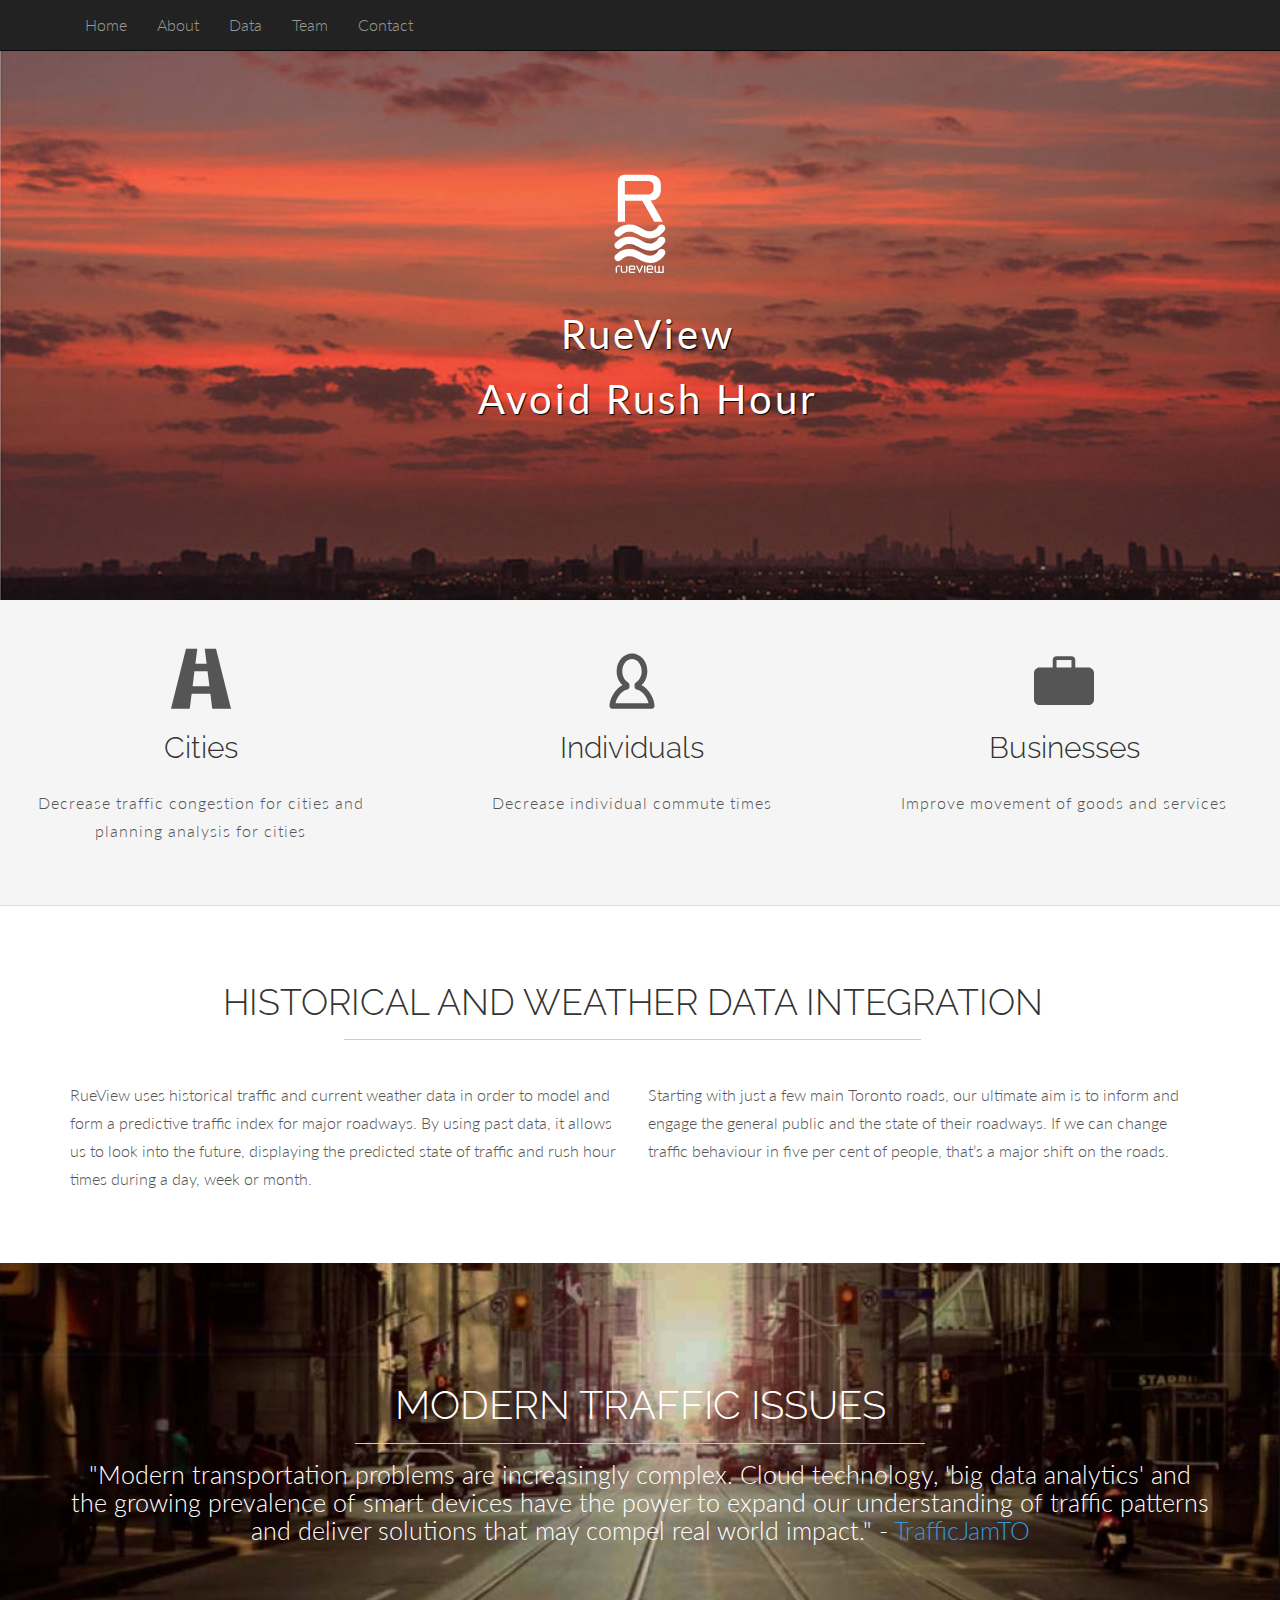
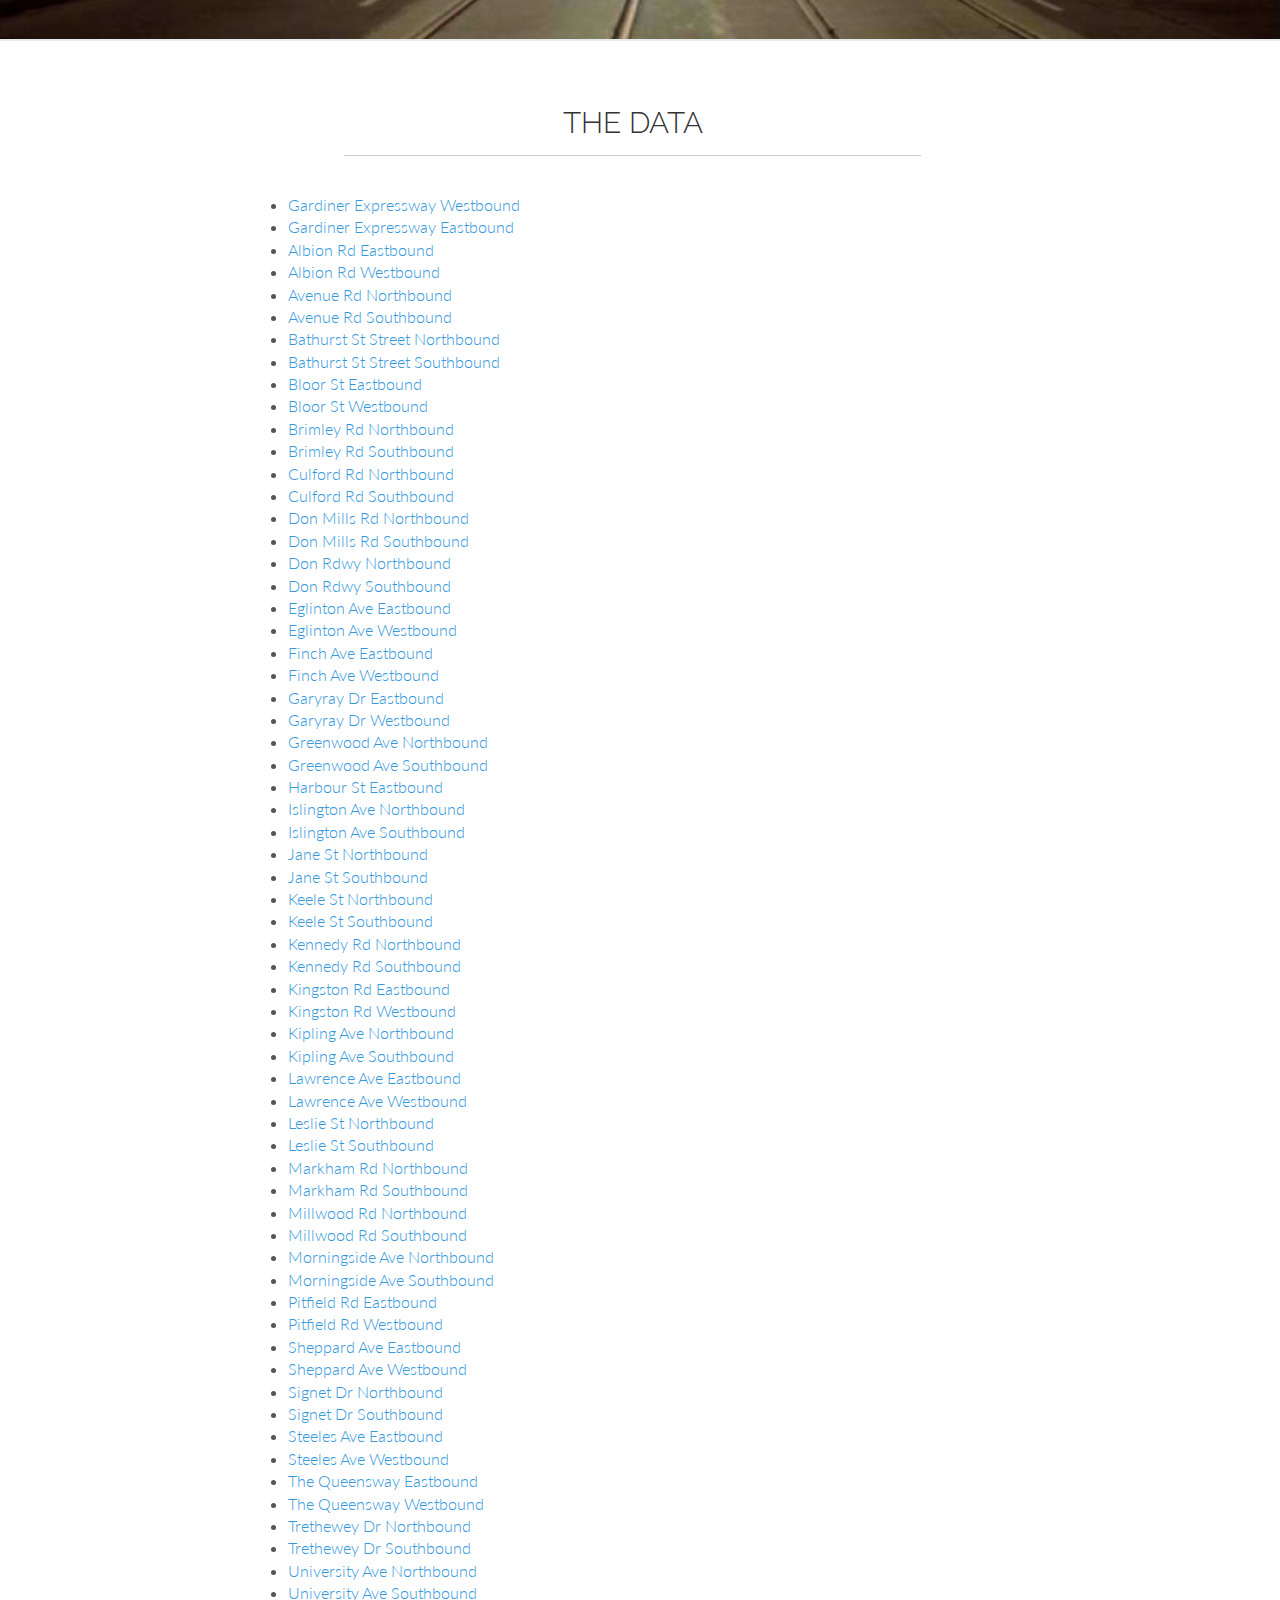
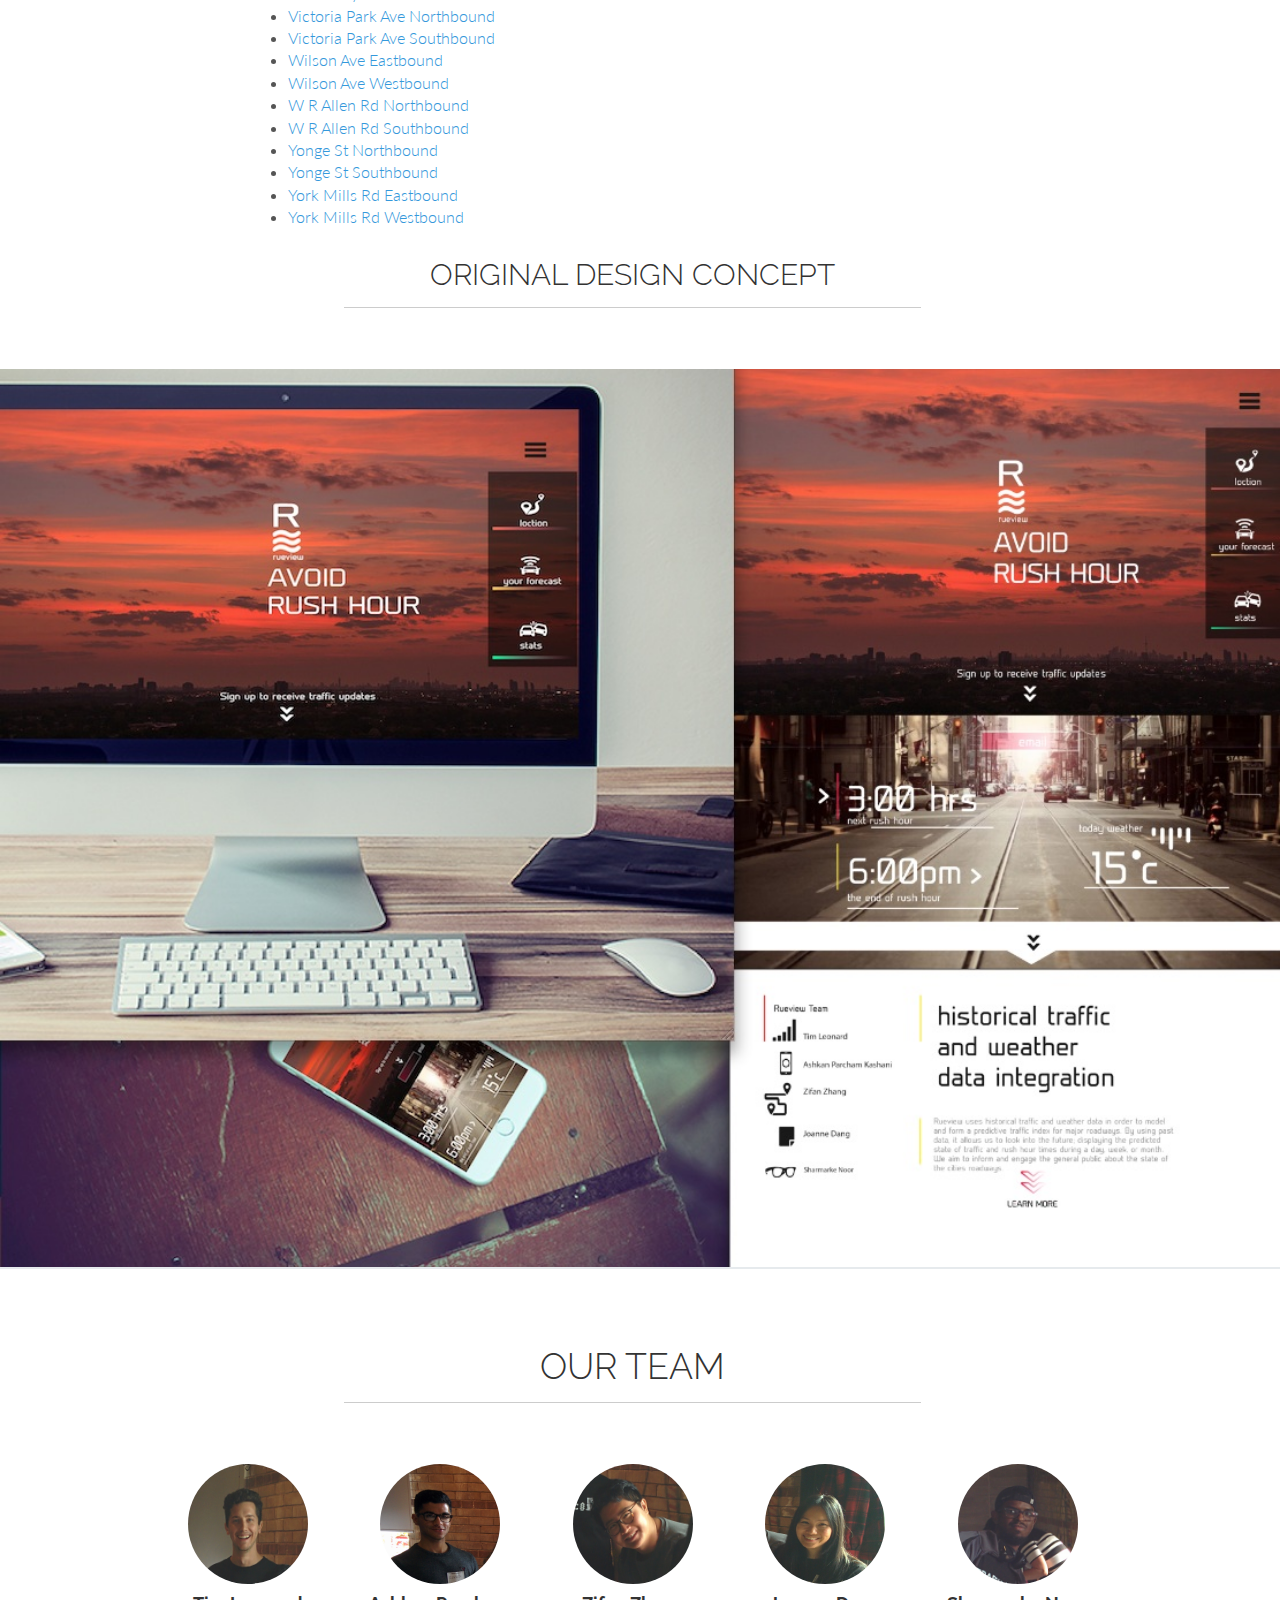
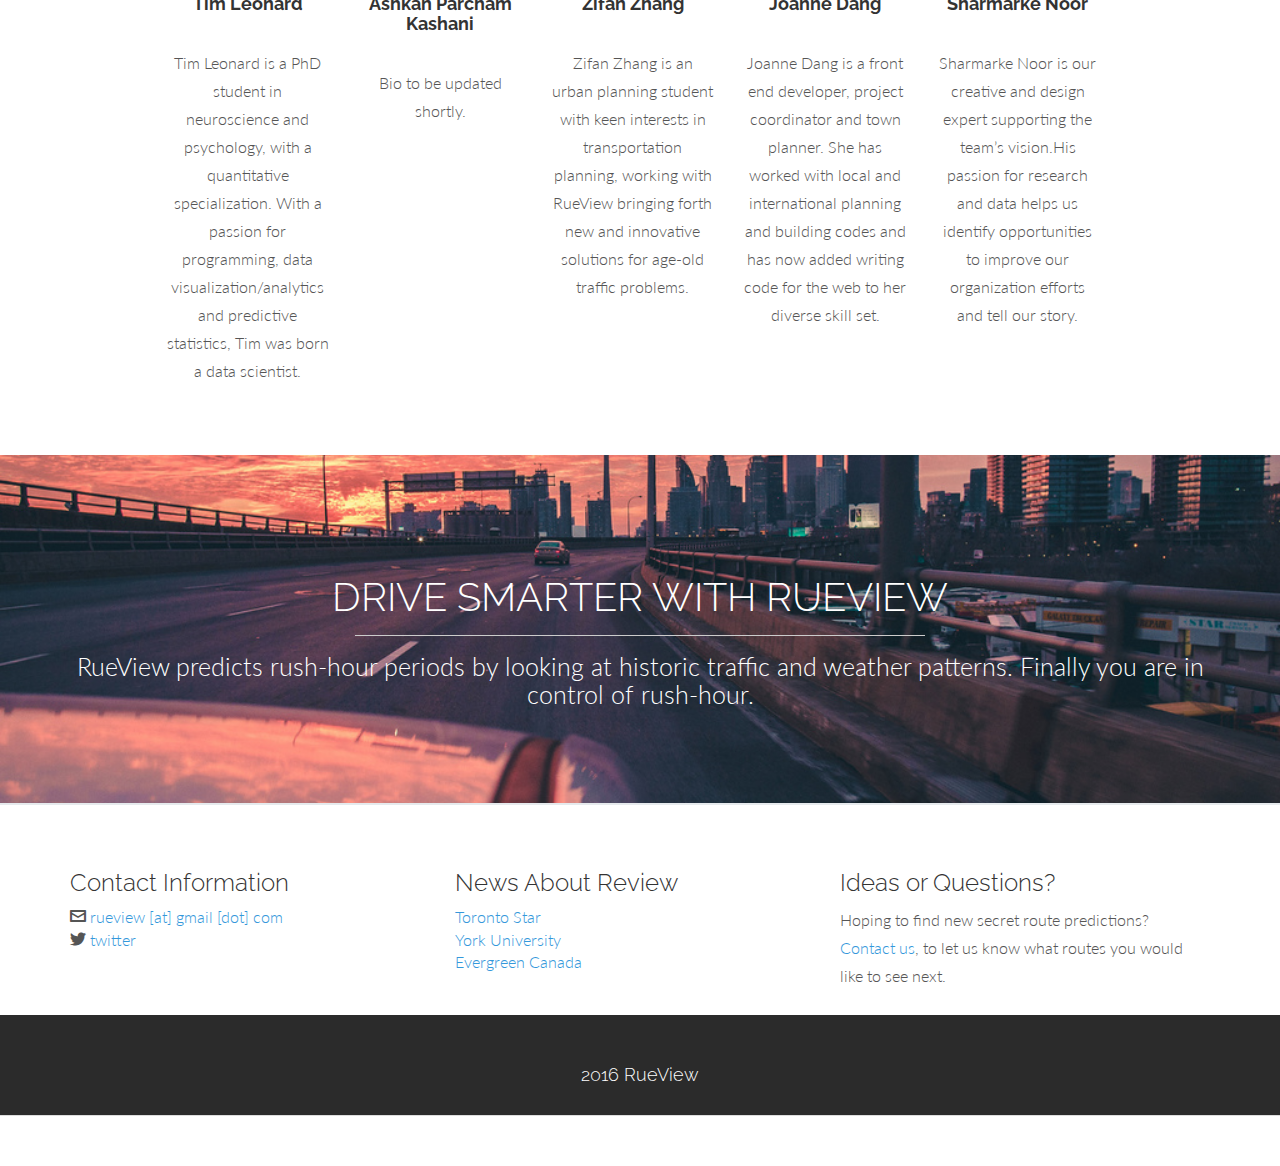
==== commit 39eeed92: "added routes to data section" ====
--- a/index.html
+++ b/index.html
@@ -128,10 +128,305 @@
 				<hr>
 				<br>
 				<div class="col-lg-offset-2 col-lg-8">
-					<p>Lorem ipsum dolor sit amet, consectetur adipisicing elit. Alias nihil reprehenderit ad saepe doloribus itaque odit libero officia error velit sint animi vitae veritatis natus repellat beatae id non, voluptatum laborum, neque veniam perspiciatis. Amet cum eos consequuntur, ratione delectus a repellendus, dolores nobis itaque sit repudiandae. Aut, cum, provident.
-					</p>
-					<p>Lorem ipsum dolor sit amet, consectetur adipisicing elit. Asperiores ipsam fugiat consequatur, officia eos nobis ipsa id ut non expedita!We squash weakness by designing the whole brand story. It’s crafted around the truism held by employees and consumers to create an experience that connects from the inside out.</p>
-					<p>Lorem ipsum dolor sit amet, consectetur adipisicing elit. Earum odio ipsa sequi repellat velit vel nostrum quod temporibus, placeat! Rem fugiat, veniam accusantium reiciendis in.</p>
+					         <div class  = "row">
+
+              <ul class="list">
+                  
+                    <li>
+                      <a class="name" href="../routes/Toronto_Gardiner_Expressway_West_Bound/" title="Gardiner Expressway Westbound">Gardiner Expressway Westbound</a>
+                    </li>
+                  
+                    <li>
+                      <a class="name" href="../routes/Toronto_Gardiner_Expressway_East_Bound/" title="Gardiner Expressway Eastbound">Gardiner Expressway Eastbound</a>
+                    </li>
+                  
+                    <li>
+                      <a class="name" href="../routes/Toronto_Albion_Rd_Eastbound/" title="Albion Rd Eastbound">Albion Rd Eastbound</a>
+                    </li>
+                  
+                    <li>
+                      <a class="name" href="../routes/Toronto_Albion_Rd_Westbound/" title="Albion Rd Westbound">Albion Rd Westbound</a>
+                    </li>
+                  
+                    <li>
+                      <a class="name" href="../routes/Toronto_Avenue_Rd_Northbound/" title="Avenue Rd Northbound">Avenue Rd Northbound</a>
+                    </li>
+                  
+                    <li>
+                      <a class="name" href="../routes/Toronto_Avenue_Rd_Southbound/" title="Avenue Rd Southbound">Avenue Rd Southbound</a>
+                    </li>
+                  
+                    <li>
+                      <a class="name" href="../routes/Toronto_Bathurst_St_Street_Northbound/" title="Bathurst St Street Northbound">Bathurst St Street Northbound</a>
+                    </li>
+                  
+                    <li>
+                      <a class="name" href="../routes/Toronto_Bathurst_St_Street_Southbound/" title="Bathurst St Street Southbound">Bathurst St Street Southbound</a>
+                    </li>
+                  
+                    <li>
+                      <a class="name" href="../routes/Toronto_Bloor_St_Eastbound/" title="Bloor St Eastbound">Bloor St Eastbound</a>
+                    </li>
+                  
+                    <li>
+                      <a class="name" href="../routes/Toronto_Bloor_St_Westbound/" title="Bloor St Westbound">Bloor St Westbound</a>
+                    </li>
+                  
+                    <li>
+                      <a class="name" href="../routes/Toronto_Brimley_Rd_Northbound/" title="Brimley Rd Northbound">Brimley Rd Northbound</a>
+                    </li>
+                  
+                    <li>
+                      <a class="name" href="../routes/Toronto_Brimley_Rd_Southbound/" title="Brimley Rd Southbound">Brimley Rd Southbound</a>
+                    </li>
+                  
+                    <li>
+                      <a class="name" href="../routes/Toronto_Culford_Rd_Northbound/" title="Culford Rd Northbound">Culford Rd Northbound</a>
+                    </li>
+                  
+                    <li>
+                      <a class="name" href="../routes/Toronto_Culford_Rd_Southbound/" title="Culford Rd Southbound">Culford Rd Southbound</a>
+                    </li>
+                  
+                    <li>
+                      <a class="name" href="../routes/Toronto_Don_Mills_Rd_Northbound/" title="Don Mills Rd Northbound">Don Mills Rd Northbound</a>
+                    </li>
+                  
+                    <li>
+                      <a class="name" href="../routes/Toronto_Don_Mills_Rd_Southbound/" title="Don Mills Rd Southbound">Don Mills Rd Southbound</a>
+                    </li>
+                  
+                    <li>
+                      <a class="name" href="../routes/Toronto_Don_Rdwy_Northbound/" title="Don Rdwy Northbound">Don Rdwy Northbound</a>
+                    </li>
+                  
+                    <li>
+                      <a class="name" href="../routes/Toronto_Don_Rdwy_Southbound/" title="Don Rdwy Southbound">Don Rdwy Southbound</a>
+                    </li>
+                  
+                    <li>
+                      <a class="name" href="../routes/Toronto_Eglinton_Ave_Eastbound/" title="Eglinton Ave Eastbound">Eglinton Ave Eastbound</a>
+                    </li>
+                  
+                    <li>
+                      <a class="name" href="../routes/Toronto_Eglinton_Ave_Westbound/" title="Eglinton Ave Westbound">Eglinton Ave Westbound</a>
+                    </li>
+                  
+                    <li>
+                      <a class="name" href="../routes/Toronto_Finch_Ave_Eastbound/" title="Finch Ave Eastbound">Finch Ave Eastbound</a>
+                    </li>
+                  
+                    <li>
+                      <a class="name" href="../routes/Toronto_Finch_Ave_Westbound/" title="Finch Ave Westbound">Finch Ave Westbound</a>
+                    </li>
+                  
+                    <li>
+                      <a class="name" href="../routes/Toronto_Garyray_Dr_Eastbound/" title="Garyray Dr Eastbound">Garyray Dr Eastbound</a>
+                    </li>
+                  
+                    <li>
+                      <a class="name" href="../routes/Toronto_Garyray_Dr_Westbound/" title="Garyray Dr Westbound">Garyray Dr Westbound</a>
+                    </li>
+                  
+                    <li>
+                      <a class="name" href="../routes/Toronto_Greenwood_Ave_Northbound/" title="Greenwood Ave Northbound">Greenwood Ave Northbound</a>
+                    </li>
+                  
+                    <li>
+                      <a class="name" href="../routes/Toronto_Greenwood_Ave_Southbound/" title="Greenwood Ave Southbound">Greenwood Ave Southbound</a>
+                    </li>
+                  
+                    <li>
+                      <a class="name" href="../routes/Toronto_Harbour_St_Eastbound/" title="Harbour St Eastbound">Harbour St Eastbound</a>
+                    </li>
+                  
+                    <li>
+                      <a class="name" href="../routes/Toronto_Islington_Ave_Northbound/" title="Islington Ave Northbound">Islington Ave Northbound</a>
+                    </li>
+                  
+                    <li>
+                      <a class="name" href="../routes/Toronto_Islington_Ave_Southbound/" title="Islington Ave Southbound">Islington Ave Southbound</a>
+                    </li>
+                  
+                    <li>
+                      <a class="name" href="../routes/Toronto_Jane_St_Northbound/" title="Jane St Northbound">Jane St Northbound</a>
+                    </li>
+                  
+                    <li>
+                      <a class="name" href="../routes/Toronto_Jane_St_Southbound/" title="Jane St Southbound">Jane St Southbound</a>
+                    </li>
+                  
+                    <li>
+                      <a class="name" href="../routes/Toronto_Keele_St_Northbound/" title="Keele St Northbound">Keele St Northbound</a>
+                    </li>
+                  
+                    <li>
+                      <a class="name" href="../routes/Toronto_Keele_St_Southbound/" title="Keele St Southbound">Keele St Southbound</a>
+                    </li>
+                  
+                    <li>
+                      <a class="name" href="../routes/Toronto_Kennedy_Rd_Northbound/" title="Kennedy Rd Northbound">Kennedy Rd Northbound</a>
+                    </li>
+                  
+                    <li>
+                      <a class="name" href="../routes/Toronto_Kennedy_Rd_Southbound/" title="Kennedy Rd Southbound">Kennedy Rd Southbound</a>
+                    </li>
+                  
+                    <li>
+                      <a class="name" href="../routes/Toronto_Kingston_Rd_Eastbound/" title="Kingston Rd Eastbound">Kingston Rd Eastbound</a>
+                    </li>
+                  
+                    <li>
+                      <a class="name" href="../routes/Toronto_Kingston_Rd_Westbound/" title="Kingston Rd Westbound">Kingston Rd Westbound</a>
+                    </li>
+                  
+                    <li>
+                      <a class="name" href="../routes/Toronto_Kipling_Ave_Northbound/" title="Kipling Ave Northbound">Kipling Ave Northbound</a>
+                    </li>
+                  
+                    <li>
+                      <a class="name" href="../routes/Toronto_Kipling_Ave_Southbound/" title="Kipling Ave Southbound">Kipling Ave Southbound</a>
+                    </li>
+                  
+                    <li>
+                      <a class="name" href="../routes/Toronto_Lawrence_Ave_Eastbound/" title="Lawrence Ave Eastbound">Lawrence Ave Eastbound</a>
+                    </li>
+                  
+                    <li>
+                      <a class="name" href="../routes/Toronto_Lawrence_Ave_Westbound/" title="Lawrence Ave Westbound">Lawrence Ave Westbound</a>
+                    </li>
+                  
+                    <li>
+                      <a class="name" href="../routes/Toronto_Leslie_St_Northbound/" title="Leslie St Northbound">Leslie St Northbound</a>
+                    </li>
+                  
+                    <li>
+                      <a class="name" href="../routes/Toronto_Leslie_St_Southbound/" title="Leslie St Southbound">Leslie St Southbound</a>
+                    </li>
+                  
+                    <li>
+                      <a class="name" href="../routes/Toronto_Markham_Rd_Northbound/" title="Markham Rd Northbound">Markham Rd Northbound</a>
+                    </li>
+                  
+                    <li>
+                      <a class="name" href="../routes/Toronto_Markham_Rd_Southbound/" title="Markham Rd Southbound">Markham Rd Southbound</a>
+                    </li>
+                  
+                    <li>
+                      <a class="name" href="../routes/Toronto_Millwood_Rd_Northbound/" title="Millwood Rd Northbound">Millwood Rd Northbound</a>
+                    </li>
+                  
+                    <li>
+                      <a class="name" href="../routes/Toronto_Millwood_Rd_Southbound/" title="Millwood Rd Southbound">Millwood Rd Southbound</a>
+                    </li>
+                  
+                    <li>
+                      <a class="name" href="../routes/Toronto_Morningside_Ave_Northbound/" title="Morningside Ave Northbound">Morningside Ave Northbound</a>
+                    </li>
+                  
+                    <li>
+                      <a class="name" href="../routes/Toronto_Morningside_Ave_Southbound/" title="Morningside Ave Southbound">Morningside Ave Southbound</a>
+                    </li>
+                  
+                    <li>
+                      <a class="name" href="../routes/Toronto_Pitfield_Rd_Eastbound/" title="Pitfield Rd Eastbound">Pitfield Rd Eastbound</a>
+                    </li>
+                  
+                    <li>
+                      <a class="name" href="../routes/Toronto_Pitfield_Rd_Westbound/" title="Pitfield Rd Westbound">Pitfield Rd Westbound</a>
+                    </li>
+                  
+                    <li>
+                      <a class="name" href="../routes/Toronto_Sheppard_Ave_Eastbound/" title="Sheppard Ave Eastbound">Sheppard Ave Eastbound</a>
+                    </li>
+                  
+                    <li>
+                      <a class="name" href="../routes/Toronto_Sheppard_Ave_Westbound/" title="Sheppard Ave Westbound">Sheppard Ave Westbound</a>
+                    </li>
+                  
+                    <li>
+                      <a class="name" href="../routes/Toronto_Signet_Dr_Northbound/" title="Signet Dr Northbound">Signet Dr Northbound</a>
+                    </li>
+                  
+                    <li>
+                      <a class="name" href="../routes/Toronto_Signet_Dr_Southbound/" title="Signet Dr Southbound">Signet Dr Southbound</a>
+                    </li>
+                  
+                    <li>
+                      <a class="name" href="../routes/Toronto_Steeles_Ave_Eastbound/" title="Steeles Ave Eastbound">Steeles Ave Eastbound</a>
+                    </li>
+                  
+                    <li>
+                      <a class="name" href="../routes/Toronto_Steeles_Ave_Westbound/" title="Steeles Ave Westbound">Steeles Ave Westbound</a>
+                    </li>
+                  
+                    <li>
+                      <a class="name" href="../routes/Toronto_The_Queensway_Eastbound/" title="The Queensway Eastbound">The Queensway Eastbound</a>
+                    </li>
+                  
+                    <li>
+                      <a class="name" href="../routes/Toronto_The_Queensway_Westbound/" title="The Queensway Westbound">The Queensway Westbound</a>
+                    </li>
+                  
+                    <li>
+                      <a class="name" href="../routes/Toronto_Trethewey_Dr_Northbound/" title="Trethewey Dr Northbound">Trethewey Dr Northbound</a>
+                    </li>
+                  
+                    <li>
+                      <a class="name" href="../routes/Toronto_Trethewey_Dr_Southbound/" title="Trethewey Dr Southbound">Trethewey Dr Southbound</a>
+                    </li>
+                  
+                    <li>
+                      <a class="name" href="../routes/Toronto_University_Ave_Northbound/" title="University Ave Northbound">University Ave Northbound</a>
+                    </li>
+                  
+                    <li>
+                      <a class="name" href="../routes/Toronto_University_Ave_Southbound/" title="University Ave Southbound">University Ave Southbound</a>
+                    </li>
+                  
+                    <li>
+                      <a class="name" href="../routes/Toronto_Victoria_Park_Ave_Northbound/" title="Victoria Park Ave Northbound">Victoria Park Ave Northbound</a>
+                    </li>
+                  
+                    <li>
+                      <a class="name" href="../routes/Toronto_Victoria_Park_Ave_Southbound/" title="Victoria Park Ave Southbound">Victoria Park Ave Southbound</a>
+                    </li>
+                  
+                    <li>
+                      <a class="name" href="../routes/Toronto_Wilson_Ave_Eastbound/" title="Wilson Ave Eastbound">Wilson Ave Eastbound</a>
+                    </li>
+                  
+                    <li>
+                      <a class="name" href="../routes/Toronto_Wilson_Ave_Westbound/" title="Wilson Ave Westbound">Wilson Ave Westbound</a>
+                    </li>
+                  
+                    <li>
+                      <a class="name" href="../routes/Toronto_W_R_Allen_Rd_Northbound/" title="W R Allen Rd Northbound">W R Allen Rd Northbound</a>
+                    </li>
+                  
+                    <li>
+                      <a class="name" href="../routes/Toronto_W_R_Allen_Rd_Southbound/" title="W R Allen Rd Southbound">W R Allen Rd Southbound</a>
+                    </li>
+                  
+                    <li>
+                      <a class="name" href="../routes/Toronto_Yonge_St_Northbound/" title="Yonge St Northbound">Yonge St Northbound</a>
+                    </li>
+                  
+                    <li>
+                      <a class="name" href="../routes/Toronto_Yonge_St_Southbound/" title="Yonge St Southbound">Yonge St Southbound</a>
+                    </li>
+                  
+                    <li>
+                      <a class="name" href="../routes/Toronto_York_Mills_Rd_Eastbound/" title="York Mills Rd Eastbound">York Mills Rd Eastbound</a>
+                    </li>
+                  
+                    <li>
+                      <a class="name" href="../routes/Toronto_York_Mills_Rd_Westbound/" title="York Mills Rd Westbound">York Mills Rd Westbound</a>
+                    </li>
+                 
+
+              </ul>
+            </div>
 				</div><!-- col-lg -->
 			</div><!-- row -->
 			
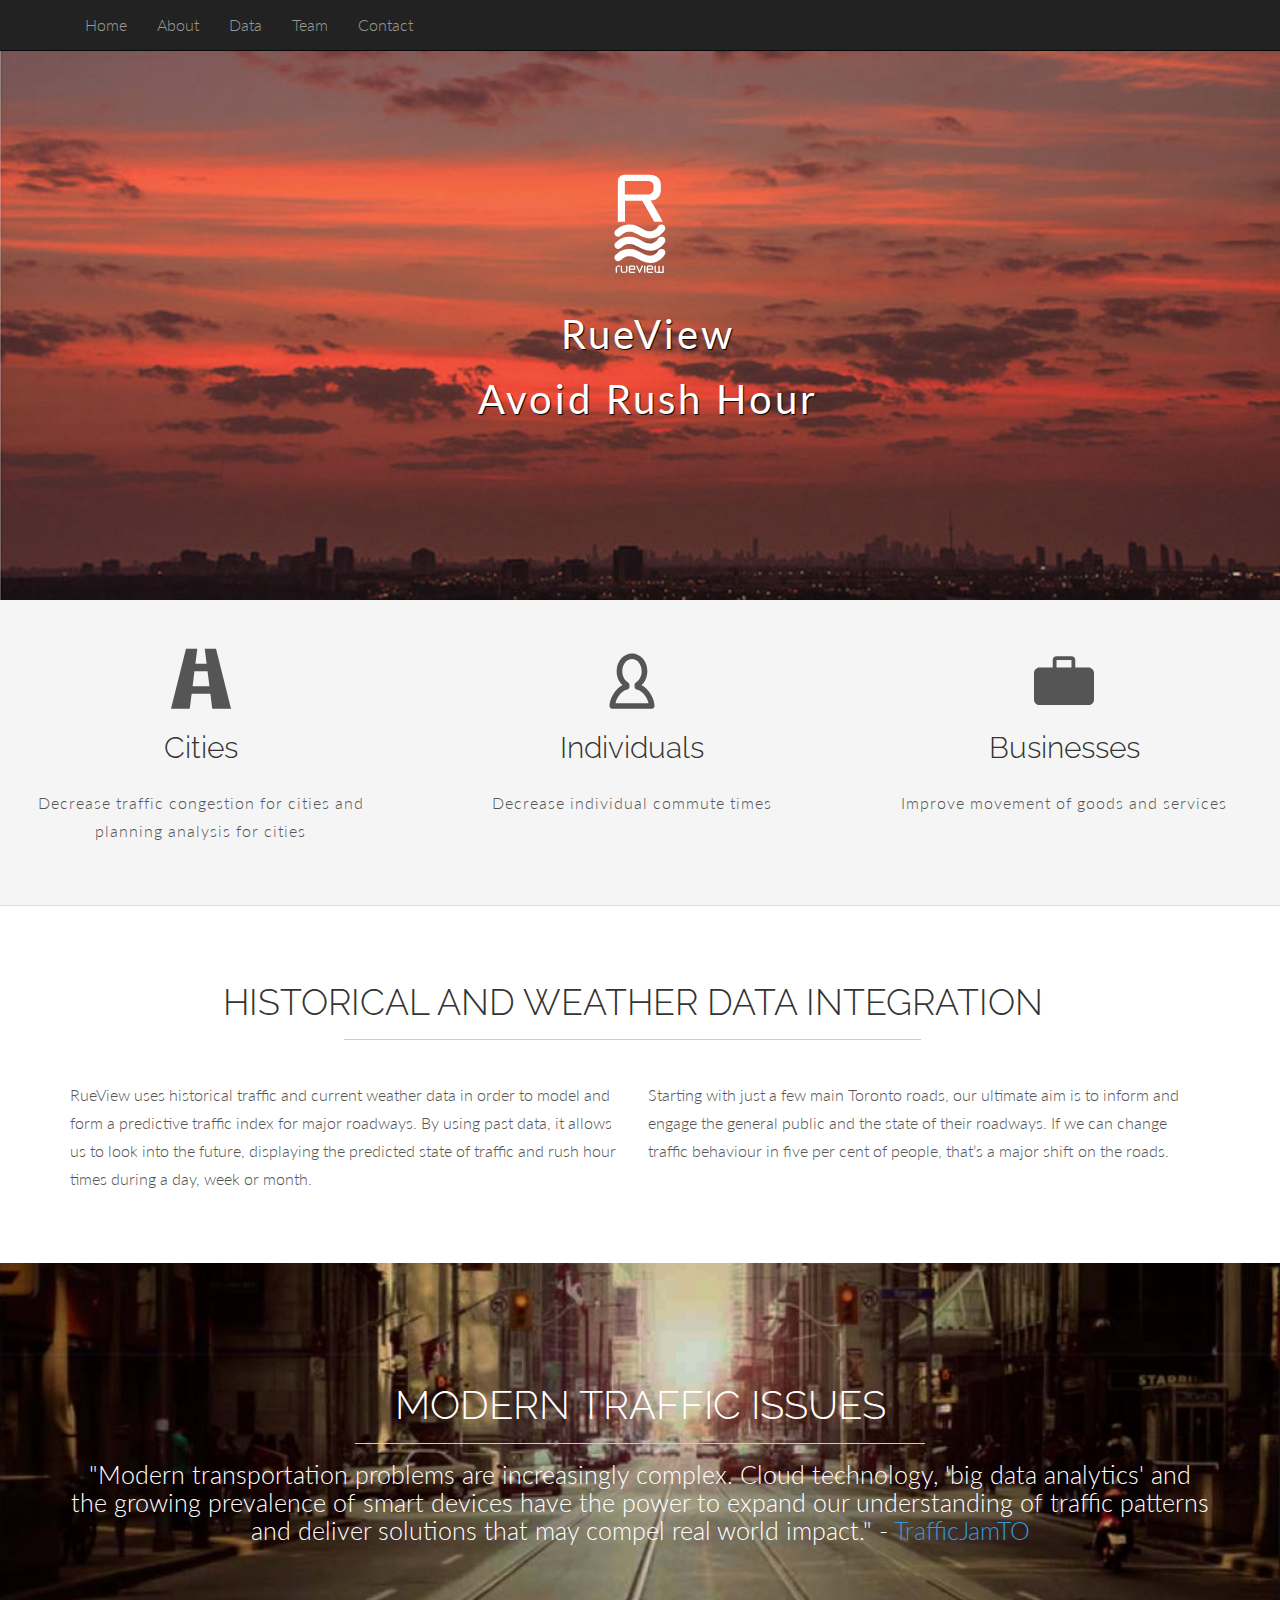
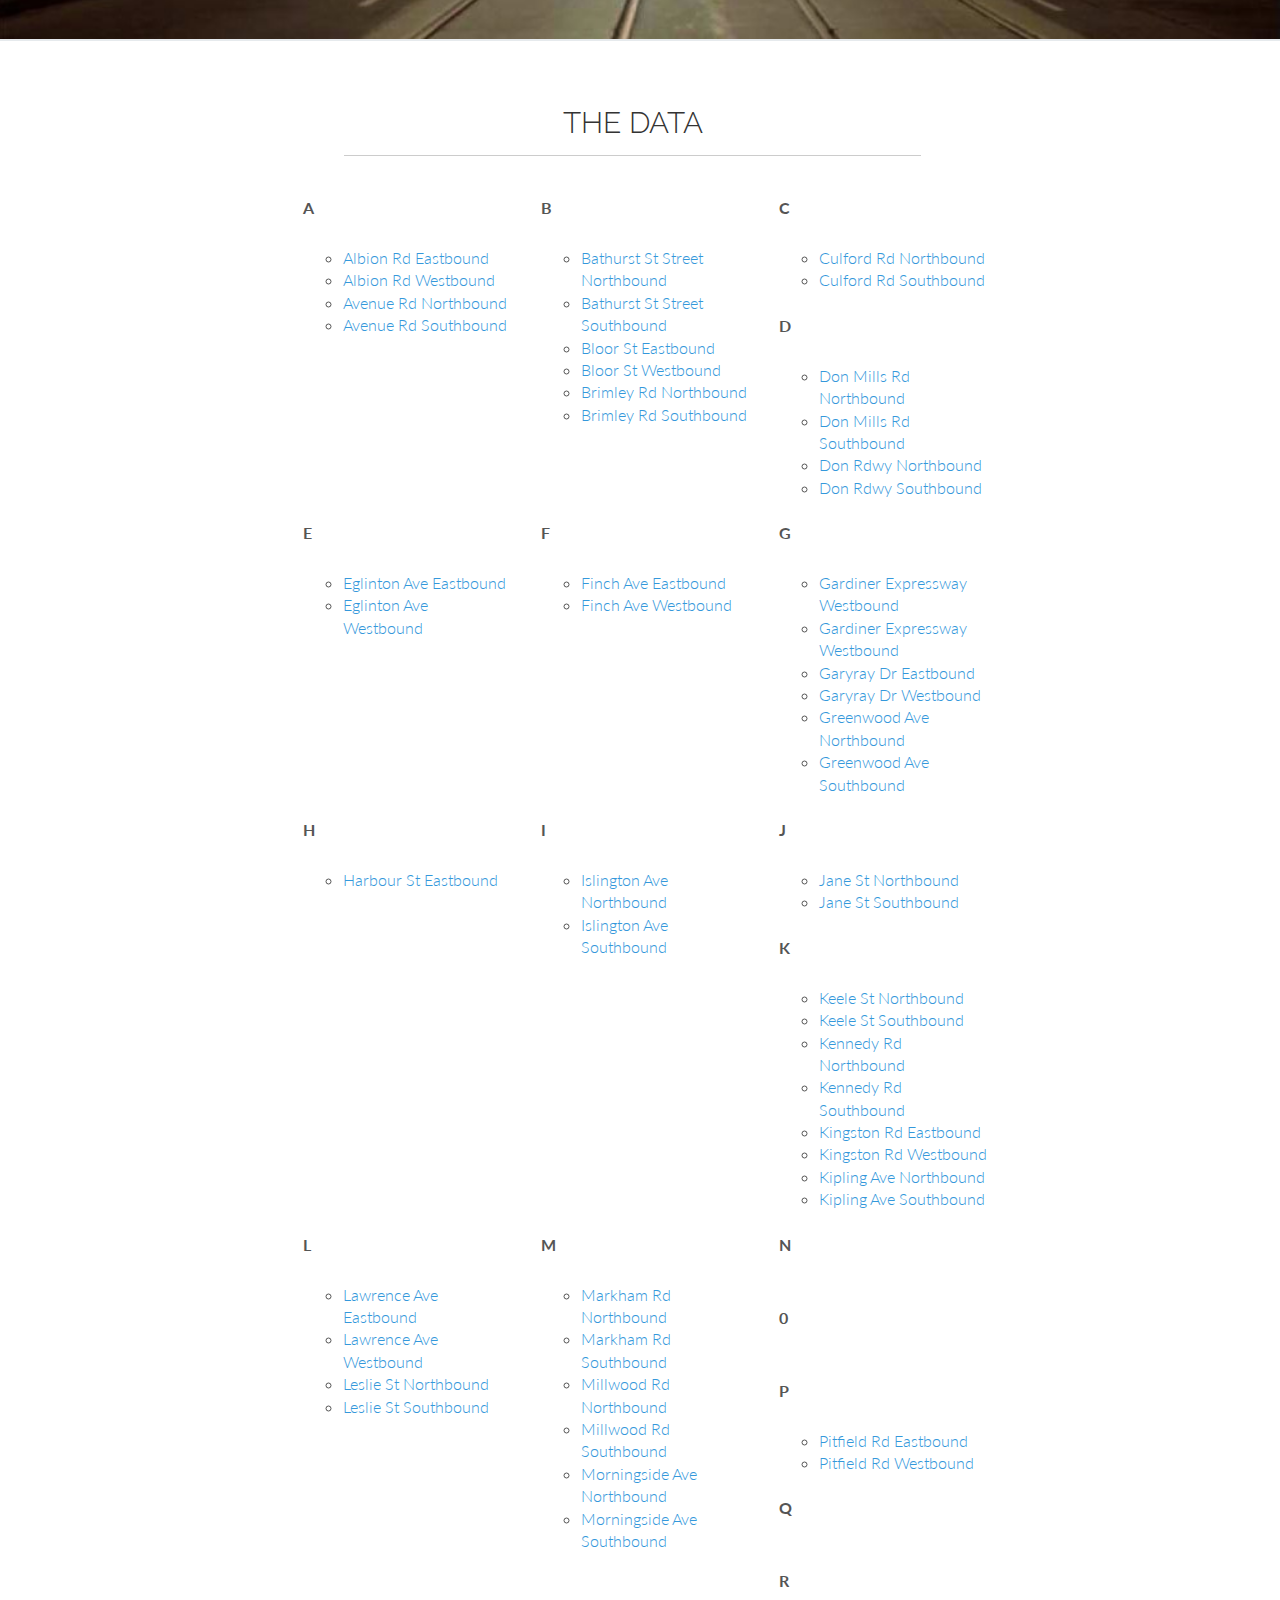
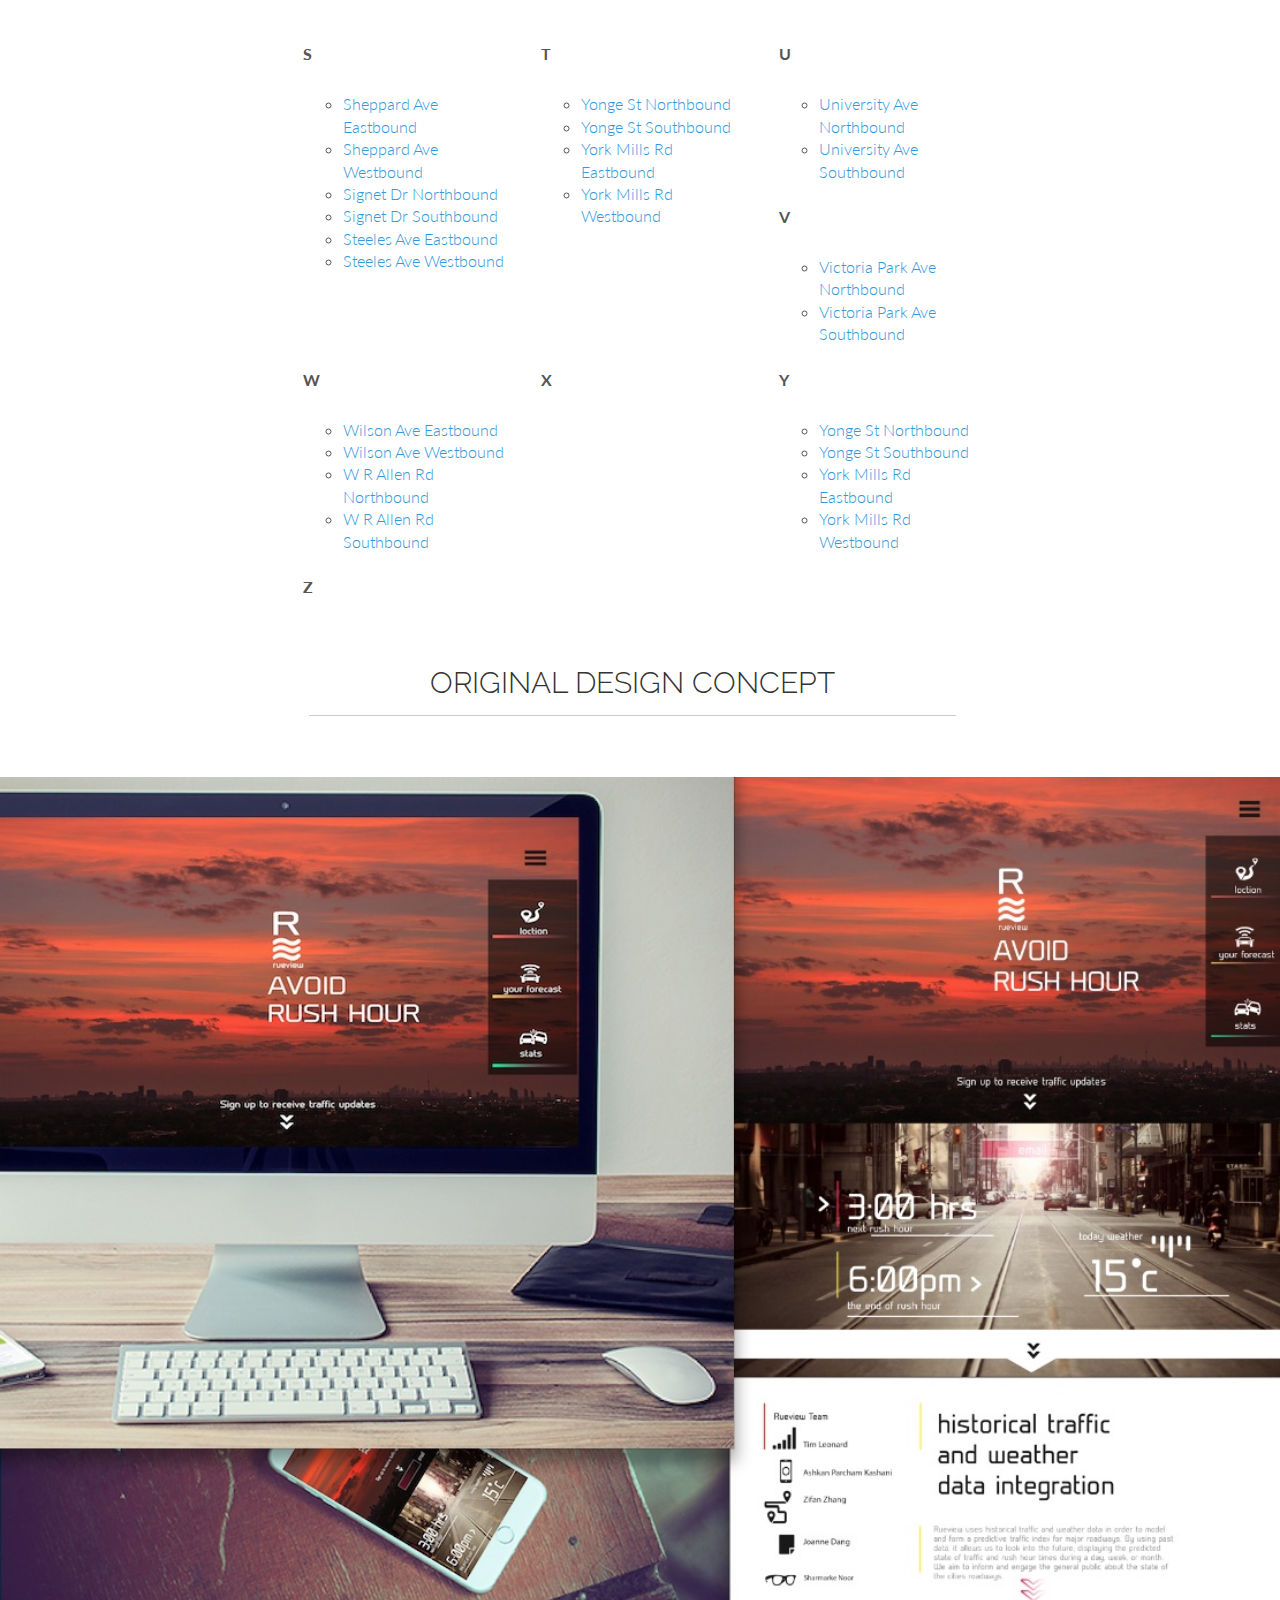
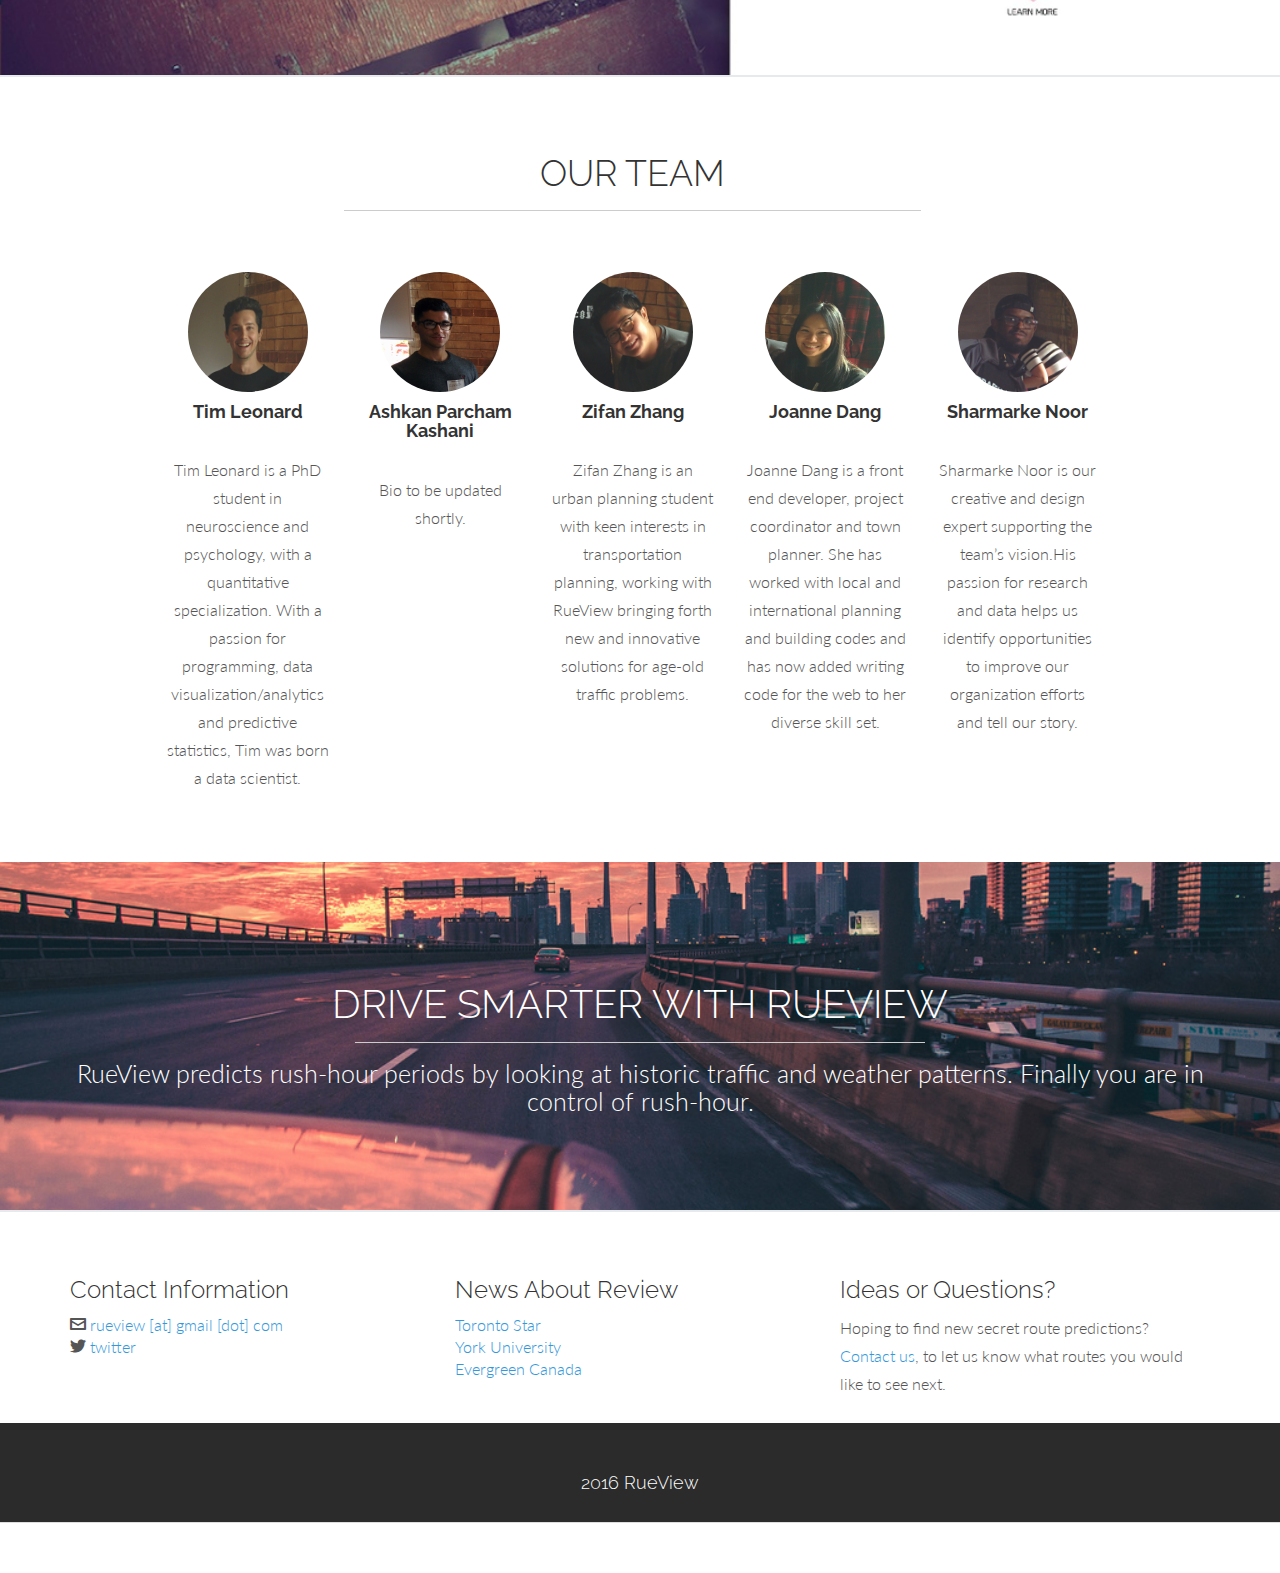
==== commit b1db6dd7: "style data and started modal" ====
--- a/index.html
+++ b/index.html
@@ -119,316 +119,571 @@
 		</section><!-- section -->
 		
 		
-		<!-- ==== SERVICES ==== -->
-		<div class="container" id="services" name="services">
+		<!-- ==== DATA ==== -->
+		<div class="container">
+      <div class="row">
 			<br>
 			<br>
-			<div class="row">
-				<h2 class="centered">THE DATA</h2>
-				<hr>
-				<br>
-				<div class="col-lg-offset-2 col-lg-8">
-					         <div class  = "row">
+        <h2 class="centered">THE DATA</h2>
+        <hr>
+        <br>
+        <div class="col-lg-offset-2 col-lg-8">
+                   <div class  = "row">
 
               <ul class="list">
                   
-                    <li>
-                      <a class="name" href="../routes/Toronto_Gardiner_Expressway_West_Bound/" title="Gardiner Expressway Westbound">Gardiner Expressway Westbound</a>
-                    </li>
+       
+        
+             <!--  all links point to this modal.  -->
                   
-                    <li>
-                      <a class="name" href="../routes/Toronto_Gardiner_Expressway_East_Bound/" title="Gardiner Expressway Eastbound">Gardiner Expressway Eastbound</a>
-                    </li>
-                  
-                    <li>
-                      <a class="name" href="../routes/Toronto_Albion_Rd_Eastbound/" title="Albion Rd Eastbound">Albion Rd Eastbound</a>
-                    </li>
-                  
-                    <li>
-                      <a class="name" href="../routes/Toronto_Albion_Rd_Westbound/" title="Albion Rd Westbound">Albion Rd Westbound</a>
-                    </li>
-                  
-                    <li>
-                      <a class="name" href="../routes/Toronto_Avenue_Rd_Northbound/" title="Avenue Rd Northbound">Avenue Rd Northbound</a>
-                    </li>
-                  
-                    <li>
-                      <a class="name" href="../routes/Toronto_Avenue_Rd_Southbound/" title="Avenue Rd Southbound">Avenue Rd Southbound</a>
-                    </li>
-                  
-                    <li>
-                      <a class="name" href="../routes/Toronto_Bathurst_St_Street_Northbound/" title="Bathurst St Street Northbound">Bathurst St Street Northbound</a>
-                    </li>
-                  
-                    <li>
-                      <a class="name" href="../routes/Toronto_Bathurst_St_Street_Southbound/" title="Bathurst St Street Southbound">Bathurst St Street Southbound</a>
-                    </li>
-                  
-                    <li>
-                      <a class="name" href="../routes/Toronto_Bloor_St_Eastbound/" title="Bloor St Eastbound">Bloor St Eastbound</a>
-                    </li>
-                  
-                    <li>
-                      <a class="name" href="../routes/Toronto_Bloor_St_Westbound/" title="Bloor St Westbound">Bloor St Westbound</a>
-                    </li>
-                  
-                    <li>
-                      <a class="name" href="../routes/Toronto_Brimley_Rd_Northbound/" title="Brimley Rd Northbound">Brimley Rd Northbound</a>
-                    </li>
-                  
-                    <li>
-                      <a class="name" href="../routes/Toronto_Brimley_Rd_Southbound/" title="Brimley Rd Southbound">Brimley Rd Southbound</a>
-                    </li>
-                  
-                    <li>
-                      <a class="name" href="../routes/Toronto_Culford_Rd_Northbound/" title="Culford Rd Northbound">Culford Rd Northbound</a>
-                    </li>
-                  
-                    <li>
-                      <a class="name" href="../routes/Toronto_Culford_Rd_Southbound/" title="Culford Rd Southbound">Culford Rd Southbound</a>
-                    </li>
-                  
-                    <li>
-                      <a class="name" href="../routes/Toronto_Don_Mills_Rd_Northbound/" title="Don Mills Rd Northbound">Don Mills Rd Northbound</a>
-                    </li>
-                  
-                    <li>
-                      <a class="name" href="../routes/Toronto_Don_Mills_Rd_Southbound/" title="Don Mills Rd Southbound">Don Mills Rd Southbound</a>
-                    </li>
-                  
-                    <li>
-                      <a class="name" href="../routes/Toronto_Don_Rdwy_Northbound/" title="Don Rdwy Northbound">Don Rdwy Northbound</a>
-                    </li>
-                  
-                    <li>
-                      <a class="name" href="../routes/Toronto_Don_Rdwy_Southbound/" title="Don Rdwy Southbound">Don Rdwy Southbound</a>
-                    </li>
-                  
-                    <li>
-                      <a class="name" href="../routes/Toronto_Eglinton_Ave_Eastbound/" title="Eglinton Ave Eastbound">Eglinton Ave Eastbound</a>
-                    </li>
-                  
-                    <li>
-                      <a class="name" href="../routes/Toronto_Eglinton_Ave_Westbound/" title="Eglinton Ave Westbound">Eglinton Ave Westbound</a>
-                    </li>
-                  
-                    <li>
-                      <a class="name" href="../routes/Toronto_Finch_Ave_Eastbound/" title="Finch Ave Eastbound">Finch Ave Eastbound</a>
-                    </li>
-                  
-                    <li>
-                      <a class="name" href="../routes/Toronto_Finch_Ave_Westbound/" title="Finch Ave Westbound">Finch Ave Westbound</a>
-                    </li>
-                  
-                    <li>
-                      <a class="name" href="../routes/Toronto_Garyray_Dr_Eastbound/" title="Garyray Dr Eastbound">Garyray Dr Eastbound</a>
-                    </li>
-                  
-                    <li>
-                      <a class="name" href="../routes/Toronto_Garyray_Dr_Westbound/" title="Garyray Dr Westbound">Garyray Dr Westbound</a>
-                    </li>
-                  
-                    <li>
-                      <a class="name" href="../routes/Toronto_Greenwood_Ave_Northbound/" title="Greenwood Ave Northbound">Greenwood Ave Northbound</a>
-                    </li>
-                  
-                    <li>
-                      <a class="name" href="../routes/Toronto_Greenwood_Ave_Southbound/" title="Greenwood Ave Southbound">Greenwood Ave Southbound</a>
-                    </li>
-                  
-                    <li>
-                      <a class="name" href="../routes/Toronto_Harbour_St_Eastbound/" title="Harbour St Eastbound">Harbour St Eastbound</a>
-                    </li>
-                  
-                    <li>
-                      <a class="name" href="../routes/Toronto_Islington_Ave_Northbound/" title="Islington Ave Northbound">Islington Ave Northbound</a>
-                    </li>
-                  
-                    <li>
-                      <a class="name" href="../routes/Toronto_Islington_Ave_Southbound/" title="Islington Ave Southbound">Islington Ave Southbound</a>
-                    </li>
-                  
-                    <li>
-                      <a class="name" href="../routes/Toronto_Jane_St_Northbound/" title="Jane St Northbound">Jane St Northbound</a>
-                    </li>
-                  
-                    <li>
-                      <a class="name" href="../routes/Toronto_Jane_St_Southbound/" title="Jane St Southbound">Jane St Southbound</a>
-                    </li>
-                  
-                    <li>
-                      <a class="name" href="../routes/Toronto_Keele_St_Northbound/" title="Keele St Northbound">Keele St Northbound</a>
-                    </li>
-                  
-                    <li>
-                      <a class="name" href="../routes/Toronto_Keele_St_Southbound/" title="Keele St Southbound">Keele St Southbound</a>
-                    </li>
-                  
-                    <li>
-                      <a class="name" href="../routes/Toronto_Kennedy_Rd_Northbound/" title="Kennedy Rd Northbound">Kennedy Rd Northbound</a>
-                    </li>
-                  
-                    <li>
-                      <a class="name" href="../routes/Toronto_Kennedy_Rd_Southbound/" title="Kennedy Rd Southbound">Kennedy Rd Southbound</a>
-                    </li>
-                  
-                    <li>
-                      <a class="name" href="../routes/Toronto_Kingston_Rd_Eastbound/" title="Kingston Rd Eastbound">Kingston Rd Eastbound</a>
-                    </li>
-                  
-                    <li>
-                      <a class="name" href="../routes/Toronto_Kingston_Rd_Westbound/" title="Kingston Rd Westbound">Kingston Rd Westbound</a>
-                    </li>
-                  
-                    <li>
-                      <a class="name" href="../routes/Toronto_Kipling_Ave_Northbound/" title="Kipling Ave Northbound">Kipling Ave Northbound</a>
-                    </li>
-                  
-                    <li>
-                      <a class="name" href="../routes/Toronto_Kipling_Ave_Southbound/" title="Kipling Ave Southbound">Kipling Ave Southbound</a>
-                    </li>
-                  
-                    <li>
-                      <a class="name" href="../routes/Toronto_Lawrence_Ave_Eastbound/" title="Lawrence Ave Eastbound">Lawrence Ave Eastbound</a>
-                    </li>
-                  
-                    <li>
-                      <a class="name" href="../routes/Toronto_Lawrence_Ave_Westbound/" title="Lawrence Ave Westbound">Lawrence Ave Westbound</a>
-                    </li>
-                  
-                    <li>
-                      <a class="name" href="../routes/Toronto_Leslie_St_Northbound/" title="Leslie St Northbound">Leslie St Northbound</a>
-                    </li>
-                  
-                    <li>
-                      <a class="name" href="../routes/Toronto_Leslie_St_Southbound/" title="Leslie St Southbound">Leslie St Southbound</a>
-                    </li>
-                  
-                    <li>
-                      <a class="name" href="../routes/Toronto_Markham_Rd_Northbound/" title="Markham Rd Northbound">Markham Rd Northbound</a>
-                    </li>
-                  
-                    <li>
-                      <a class="name" href="../routes/Toronto_Markham_Rd_Southbound/" title="Markham Rd Southbound">Markham Rd Southbound</a>
-                    </li>
-                  
-                    <li>
-                      <a class="name" href="../routes/Toronto_Millwood_Rd_Northbound/" title="Millwood Rd Northbound">Millwood Rd Northbound</a>
-                    </li>
-                  
-                    <li>
-                      <a class="name" href="../routes/Toronto_Millwood_Rd_Southbound/" title="Millwood Rd Southbound">Millwood Rd Southbound</a>
-                    </li>
-                  
-                    <li>
-                      <a class="name" href="../routes/Toronto_Morningside_Ave_Northbound/" title="Morningside Ave Northbound">Morningside Ave Northbound</a>
-                    </li>
-                  
-                    <li>
-                      <a class="name" href="../routes/Toronto_Morningside_Ave_Southbound/" title="Morningside Ave Southbound">Morningside Ave Southbound</a>
-                    </li>
-                  
-                    <li>
-                      <a class="name" href="../routes/Toronto_Pitfield_Rd_Eastbound/" title="Pitfield Rd Eastbound">Pitfield Rd Eastbound</a>
-                    </li>
-                  
-                    <li>
-                      <a class="name" href="../routes/Toronto_Pitfield_Rd_Westbound/" title="Pitfield Rd Westbound">Pitfield Rd Westbound</a>
-                    </li>
-                  
-                    <li>
-                      <a class="name" href="../routes/Toronto_Sheppard_Ave_Eastbound/" title="Sheppard Ave Eastbound">Sheppard Ave Eastbound</a>
-                    </li>
-                  
-                    <li>
-                      <a class="name" href="../routes/Toronto_Sheppard_Ave_Westbound/" title="Sheppard Ave Westbound">Sheppard Ave Westbound</a>
-                    </li>
-                  
-                    <li>
-                      <a class="name" href="../routes/Toronto_Signet_Dr_Northbound/" title="Signet Dr Northbound">Signet Dr Northbound</a>
-                    </li>
-                  
-                    <li>
-                      <a class="name" href="../routes/Toronto_Signet_Dr_Southbound/" title="Signet Dr Southbound">Signet Dr Southbound</a>
-                    </li>
-                  
-                    <li>
-                      <a class="name" href="../routes/Toronto_Steeles_Ave_Eastbound/" title="Steeles Ave Eastbound">Steeles Ave Eastbound</a>
-                    </li>
-                  
-                    <li>
-                      <a class="name" href="../routes/Toronto_Steeles_Ave_Westbound/" title="Steeles Ave Westbound">Steeles Ave Westbound</a>
-                    </li>
-                  
-                    <li>
-                      <a class="name" href="../routes/Toronto_The_Queensway_Eastbound/" title="The Queensway Eastbound">The Queensway Eastbound</a>
-                    </li>
-                  
-                    <li>
-                      <a class="name" href="../routes/Toronto_The_Queensway_Westbound/" title="The Queensway Westbound">The Queensway Westbound</a>
-                    </li>
-                  
-                    <li>
-                      <a class="name" href="../routes/Toronto_Trethewey_Dr_Northbound/" title="Trethewey Dr Northbound">Trethewey Dr Northbound</a>
-                    </li>
-                  
-                    <li>
-                      <a class="name" href="../routes/Toronto_Trethewey_Dr_Southbound/" title="Trethewey Dr Southbound">Trethewey Dr Southbound</a>
-                    </li>
-                  
-                    <li>
-                      <a class="name" href="../routes/Toronto_University_Ave_Northbound/" title="University Ave Northbound">University Ave Northbound</a>
-                    </li>
-                  
-                    <li>
-                      <a class="name" href="../routes/Toronto_University_Ave_Southbound/" title="University Ave Southbound">University Ave Southbound</a>
-                    </li>
-                  
-                    <li>
-                      <a class="name" href="../routes/Toronto_Victoria_Park_Ave_Northbound/" title="Victoria Park Ave Northbound">Victoria Park Ave Northbound</a>
-                    </li>
-                  
-                    <li>
-                      <a class="name" href="../routes/Toronto_Victoria_Park_Ave_Southbound/" title="Victoria Park Ave Southbound">Victoria Park Ave Southbound</a>
-                    </li>
-                  
-                    <li>
-                      <a class="name" href="../routes/Toronto_Wilson_Ave_Eastbound/" title="Wilson Ave Eastbound">Wilson Ave Eastbound</a>
-                    </li>
-                  
-                    <li>
-                      <a class="name" href="../routes/Toronto_Wilson_Ave_Westbound/" title="Wilson Ave Westbound">Wilson Ave Westbound</a>
-                    </li>
-                  
-                    <li>
-                      <a class="name" href="../routes/Toronto_W_R_Allen_Rd_Northbound/" title="W R Allen Rd Northbound">W R Allen Rd Northbound</a>
-                    </li>
-                  
-                    <li>
-                      <a class="name" href="../routes/Toronto_W_R_Allen_Rd_Southbound/" title="W R Allen Rd Southbound">W R Allen Rd Southbound</a>
-                    </li>
-                  
-                    <li>
-                      <a class="name" href="../routes/Toronto_Yonge_St_Northbound/" title="Yonge St Northbound">Yonge St Northbound</a>
-                    </li>
-                  
-                    <li>
-                      <a class="name" href="../routes/Toronto_Yonge_St_Southbound/" title="Yonge St Southbound">Yonge St Southbound</a>
-                    </li>
-                  
-                    <li>
-                      <a class="name" href="../routes/Toronto_York_Mills_Rd_Eastbound/" title="York Mills Rd Eastbound">York Mills Rd Eastbound</a>
-                    </li>
-                  
-                    <li>
-                      <a class="name" href="../routes/Toronto_York_Mills_Rd_Westbound/" title="York Mills Rd Westbound">York Mills Rd Westbound</a>
-                    </li>
+              <div class="modal fade" id="myModal" tabindex="-1" role="dialog" aria-labelledby="myModalLabel" aria-hidden="true">
+                <div class="modal-dialog">
+                  <div class="modal-content">
+                    <div class="modal-header">
+                      <button type="button" class="close" data-dismiss="modal" aria-hidden="true">&times;</button>
+                      <h4 class="modal-title">A</h4>
+                    </div>
+                    <div class="modal-body">
+                      <p><img class="img-responsive" src="assets/img/portfolio/folio01.jpg" alt=""></p>
+                                           <p><b><a href="#">Visit Site</a></b></p>
+                    </div>
+                    <div class="modal-footer">
+                      <button type="button" class="btn btn-default" data-dismiss="modal">Close</button>
+                    </div>
+                  </div><!-- /.modal-content -->
+                </div><!-- /.modal-dialog -->
+              </div><!-- /.modal -->
+        
+        
+        <!-- DATA A -->
+            <div class="col-md-4 ">
+                        <div class="grid mask">
+                          <p><b>A</b></p>
+                          <ul>
+                              <li>
+                                <a data-toggle="modal" href="#myModal" class="name" href="../routes/Toronto_Albion_Rd_Eastbound/" title="Albion Rd Eastbound">Albion Rd Eastbound</a>
+                              </li>
+                            
+                              <li>
+                                <a data-toggle="modal" href="#myModal" class="name" href="../routes/Toronto_Albion_Rd_Westbound/" title="Albion Rd Westbound">Albion Rd Westbound</a>
+                              </li>
+                            
+                              <li>
+                                <a data-toggle="modal" href="#myModal" class="name" href="../routes/Toronto_Avenue_Rd_Northbound/" title="Avenue Rd Northbound">Avenue Rd Northbound</a>
+                              </li>
+                            
+                              <li>
+                                <a data-toggle="modal" href="#myModal" class="name" href="../routes/Toronto_Avenue_Rd_Southbound/" title="Avenue Rd Southbound">Avenue Rd Southbound</a>
+                              </li>
+                           </ul>
+                        </div><!-- /grid-mask -->
+                    </div><!-- /col -->
+        
+        <!-- DATA B -->
+            <div class="col-md-4 ">
+                        <div class="grid mask">
+                          <p><b>B</b></p>
+                          <ul>
+                                <li>
+                                  <a data-toggle="modal" href="#myModal" class="name" href="../routes/Toronto_Bathurst_St_Street_Northbound/" title="Bathurst St Street Northbound">Bathurst St Street Northbound</a>
+                                </li>
+                              
+                                <li>
+                                  <a data-toggle="modal" href="#myModal" class="name" href="../routes/Toronto_Bathurst_St_Street_Southbound/" title="Bathurst St Street Southbound">Bathurst St Street Southbound</a>
+                                </li>
+                              
+                                <li>
+                                  <a data-toggle="modal" href="#myModal" class="name" href="../routes/Toronto_Bloor_St_Eastbound/" title="Bloor St Eastbound">Bloor St Eastbound</a>
+                                </li>
+                              
+                                <li>
+                                  <a data-toggle="modal" href="#myModal" class="name" href="../routes/Toronto_Bloor_St_Westbound/" title="Bloor St Westbound">Bloor St Westbound</a>
+                                </li>
+                              
+                                <li>
+                                  <a data-toggle="modal" href="#myModal" class="name" href="../routes/Toronto_Brimley_Rd_Northbound/" title="Brimley Rd Northbound">Brimley Rd Northbound</a>
+                                </li>
+                              
+                                <li>
+                                  <a data-toggle="modal" href="#myModal" class="name" href="../routes/Toronto_Brimley_Rd_Southbound/" title="Brimley Rd Southbound">Brimley Rd Southbound</a>
+                                </li>
+                            </ul>
+                        </div><!-- /grid-mask -->
+                    </div><!-- /col -->
+              
+        
+        <!-- DATA C -->
+            <div class="col-md-4 ">
+                        <div class="grid mask">
+                          <p><b>C</b></p>
+                          <ul>
                  
+                            <li>
+                              <a data-toggle="modal" href="#myModal" class="name" href="../routes/Toronto_Culford_Rd_Northbound/" title="Culford Rd Northbound">Culford Rd Northbound</a>
+                            </li>
+                          
+                            <li>
+                              <a data-toggle="modal" href="#myModal" class="name" href="../routes/Toronto_Culford_Rd_Southbound/" title="Culford Rd Southbound">Culford Rd Southbound</a>
+                            </li>
+                            </ul>
+                        </div><!-- /grid-mask -->
+                    </div><!-- /col -->
+
+
+        <!-- DATA D -->
+            <div class="col-md-4 ">
+                        <div class="grid mask">
+                          <p><b>D</b></p>
+                          <ul>
+                              <li>
+                                <a data-toggle="modal" href="#myModal" class="name" href="../routes/Toronto_Don_Mills_Rd_Northbound/" title="Don Mills Rd Northbound">Don Mills Rd Northbound</a>
+                              </li>
+                            
+                              <li>
+                                <a data-toggle="modal" href="#myModal" class="name" href="../routes/Toronto_Don_Mills_Rd_Southbound/" title="Don Mills Rd Southbound">Don Mills Rd Southbound</a>
+                              </li>
+                            
+                              <li>
+                                <a data-toggle="modal" href="#myModal" class="name" href="../routes/Toronto_Don_Rdwy_Northbound/" title="Don Rdwy Northbound">Don Rdwy Northbound</a>
+                              </li>
+                            
+                              <li>
+                                <a data-toggle="modal" href="#myModal" class="name" href="../routes/Toronto_Don_Rdwy_Southbound/" title="Don Rdwy Southbound">Don Rdwy Southbound</a>
+                              </li>
+                            </ul>
+                        </div><!-- /grid-mask -->
+                    </div><!-- /col -->
+
+        <!-- DATA E -->
+            <div class="col-md-4 ">
+                        <div class="grid mask">
+                          <p><b>E</b></p>
+                          <ul>
+                             <li>
+                              <a data-toggle="modal" href="#myModal" class="name" href="../routes/Toronto_Eglinton_Ave_Eastbound/" title="Eglinton Ave Eastbound">Eglinton Ave Eastbound</a>
+                            </li>
+                          
+                            <li>
+                              <a data-toggle="modal" href="#myModal" class="name" href="../routes/Toronto_Eglinton_Ave_Westbound/" title="Eglinton Ave Westbound">Eglinton Ave Westbound</a>
+                            </li>
+
+                            </ul>
+                        </div><!-- /grid-mask -->
+                    </div><!-- /col -->
+
+        <!-- DATA F -->
+            <div class="col-md-4 ">
+                        <div class="grid mask">
+                          <p><b>F</b></p>
+                          <ul>
+                            <li>
+                              <a data-toggle="modal" href="#myModal" class="name" href="../routes/Toronto_Finch_Ave_Eastbound/" title="Finch Ave Eastbound">Finch Ave Eastbound</a>
+                            </li> 
+                            <li>
+                              <a data-toggle="modal" href="#myModal" class="name" href="../routes/Toronto_Finch_Ave_Westbound/" title="Finch Ave Westbound">Finch Ave Westbound</a>
+                            </li>
+                            </ul>
+                        </div><!-- /grid-mask -->
+                    </div><!-- /col -->
+
+        <!-- DATA G -->
+            <div class="col-md-4 ">
+                        <div class="grid mask">
+                          <p><b>G</b></p>
+                          <ul>
+                            <li>
+                              <a data-toggle="modal" href="#myModal" class="name" href="../routes/Toronto_Gardiner_Expressway_West_Bound/" title="Gardiner Expressway Westbound">Gardiner Expressway Westbound</a>
+                            </li>
+                              <li>
+                              <a data-toggle="modal" href="#myModal" class="name" class="name" href="../routes/Toronto_Gardiner_Expressway_West_Bound/" title="Gardiner Expressway Westbound">Gardiner Expressway Westbound</a>
+                            </li>
+                            <li>
+                              <a data-toggle="modal" href="#myModal" class="name" href="../routes/Toronto_Garyray_Dr_Eastbound/" title="Garyray Dr Eastbound">Garyray Dr Eastbound</a>
+                            </li>
+                          
+                            <li>
+                              <a data-toggle="modal" href="#myModal" class="name" href="../routes/Toronto_Garyray_Dr_Westbound/" title="Garyray Dr Westbound">Garyray Dr Westbound</a>
+                            </li>
+                          
+                            <li>
+                              <a data-toggle="modal" href="#myModal" class="name" href="../routes/Toronto_Greenwood_Ave_Northbound/" title="Greenwood Ave Northbound">Greenwood Ave Northbound</a>
+                            </li>
+                          
+                            <li>
+                              <a data-toggle="modal" href="#myModal" class="name" href="../routes/Toronto_Greenwood_Ave_Southbound/" title="Greenwood Ave Southbound">Greenwood Ave Southbound</a>
+                            </li>
+                            </ul>
+                        </div><!-- /grid-mask -->
+                    </div><!-- /col -->
+
+        <!-- DATA H -->
+            <div class="col-md-4 ">
+                        <div class="grid mask">
+                          <p><b>H</b></p>
+                          <ul>
+                            <li>
+                              <a data-toggle="modal" href="#myModal" class="name" href="../routes/Toronto_Harbour_St_Eastbound/" title="Harbour St Eastbound">Harbour St Eastbound</a>
+                            </li>
+                          </ul>
+                        </div><!-- /grid-mask -->
+                    </div><!-- /col -->
+
+                                                                 
+        <!-- DATA I -->
+            <div class="col-md-4 ">
+                        <div class="grid mask">
+                          <p><b>I</b></p>
+                          <ul>
+                              <li>
+                                <a data-toggle="modal" href="#myModal" class="name" href="../routes/Toronto_Islington_Ave_Northbound/" title="Islington Ave Northbound">Islington Ave Northbound</a>
+                              </li>
+                            
+                              <li>
+                                <a data-toggle="modal" href="#myModal" class="name" href="../routes/Toronto_Islington_Ave_Southbound/" title="Islington Ave Southbound">Islington Ave Southbound</a>
+                               </li>
+                            </ul>
+                        </div><!-- /grid-mask -->
+                    </div><!-- /col -->
+
+
+
+        <!-- DATA J -->
+            <div class="col-md-4 ">
+                        <div class="grid mask">
+                          <p><b>J</b></p>
+                          <ul>
+                              <li>
+                                <a data-toggle="modal" href="#myModal" class="name" href="../routes/Toronto_Jane_St_Northbound/" title="Jane St Northbound">Jane St Northbound</a>
+                              </li>
+                            
+                              <li>
+                                <a data-toggle="modal" href="#myModal" class="name" href="../routes/Toronto_Jane_St_Southbound/" title="Jane St Southbound">Jane St Southbound</a>
+                              </li>
+                            </ul>
+                        </div><!-- /grid-mask -->
+                    </div><!-- /col -->
+
+
+
+        <!-- DATA K -->
+            <div class="col-md-4 ">
+                        <div class="grid mask">
+                          <p><b>K</b></p>
+                          <ul>
+                              <li>
+                                <a data-toggle="modal" href="#myModal" class="name" href="../routes/Toronto_Keele_St_Northbound/" title="Keele St Northbound">Keele St Northbound</a>
+                              </li>
+                            
+                              <li>
+                                <a data-toggle="modal" href="#myModal" class="name" href="../routes/Toronto_Keele_St_Southbound/" title="Keele St Southbound">Keele St Southbound</a>
+                              </li>
+                            
+                              <li>
+                                <a data-toggle="modal" href="#myModal" class="name" href="../routes/Toronto_Kennedy_Rd_Northbound/" title="Kennedy Rd Northbound">Kennedy Rd Northbound</a>
+                              </li>
+                            
+                              <li>
+                                <a data-toggle="modal" href="#myModal" class="name" href="../routes/Toronto_Kennedy_Rd_Southbound/" title="Kennedy Rd Southbound">Kennedy Rd Southbound</a>
+                              </li>
+                            
+                              <li>
+                                <a data-toggle="modal" href="#myModal" class="name" href="../routes/Toronto_Kingston_Rd_Eastbound/" title="Kingston Rd Eastbound">Kingston Rd Eastbound</a>
+                              </li>
+                            
+                              <li>
+                                <a data-toggle="modal" href="#myModal" class="name" href="../routes/Toronto_Kingston_Rd_Westbound/" title="Kingston Rd Westbound">Kingston Rd Westbound</a>
+                              </li>
+                            
+                              <li>
+                                <a data-toggle="modal" href="#myModal" class="name" href="../routes/Toronto_Kipling_Ave_Northbound/" title="Kipling Ave Northbound">Kipling Ave Northbound</a>
+                              </li>
+                            
+                              <li>
+                                <a data-toggle="modal" href="#myModal" class="name" href="../routes/Toronto_Kipling_Ave_Southbound/" title="Kipling Ave Southbound">Kipling Ave Southbound</a>
+                              </li>
+                            </ul>
+                        </div><!-- /grid-mask -->
+                    </div><!-- /col -->
+
+
+        <!-- DATA L -->
+            <div class="col-md-4 ">
+                        <div class="grid mask">
+                          <p><b>L</b></p>
+                          <ul>
+                              <li>
+                                <a data-toggle="modal" href="#myModal" class="name" href="../routes/Toronto_Lawrence_Ave_Eastbound/" title="Lawrence Ave Eastbound">Lawrence Ave Eastbound</a>
+                              </li>
+                            
+                              <li>
+                                <a data-toggle="modal" href="#myModal" class="name" href="../routes/Toronto_Lawrence_Ave_Westbound/" title="Lawrence Ave Westbound">Lawrence Ave Westbound</a>
+                              </li>
+                            
+                              <li>
+                                <a data-toggle="modal" href="#myModal" class="name" href="../routes/Toronto_Leslie_St_Northbound/" title="Leslie St Northbound">Leslie St Northbound</a>
+                              </li>
+                            
+                              <li>
+                                <a data-toggle="modal" href="#myModal" class="name" href="../routes/Toronto_Leslie_St_Southbound/" title="Leslie St Southbound">Leslie St Southbound</a>
+                              </li>
+                            </ul>
+                        </div><!-- /grid-mask -->
+                    </div><!-- /col -->
+
+
+        <!-- DATA M -->
+            <div class="col-md-4 ">
+                        <div class="grid mask">
+                          <p><b>M</b></p>
+                          <ul>
+                              <li>
+                                <a data-toggle="modal" href="#myModal" class="name" href="../routes/Toronto_Markham_Rd_Northbound/" title="Markham Rd Northbound">Markham Rd Northbound</a>
+                              </li>
+                            
+                              <li>
+                                <a data-toggle="modal" href="#myModal" class="name" href="../routes/Toronto_Markham_Rd_Southbound/" title="Markham Rd Southbound">Markham Rd Southbound</a>
+                              </li>
+                            
+                              <li>
+                                <a data-toggle="modal" href="#myModal" class="name" href="../routes/Toronto_Millwood_Rd_Northbound/" title="Millwood Rd Northbound">Millwood Rd Northbound</a>
+                              </li>
+                            
+                              <li>
+                                <a data-toggle="modal" href="#myModal" class="name" href="../routes/Toronto_Millwood_Rd_Southbound/" title="Millwood Rd Southbound">Millwood Rd Southbound</a>
+                              </li>
+                            
+                              <li>
+                                <a data-toggle="modal" href="#myModal" class="name" href="../routes/Toronto_Morningside_Ave_Northbound/" title="Morningside Ave Northbound">Morningside Ave Northbound</a>
+                              </li>
+                            
+                              <li>
+                                <a data-toggle="modal" href="#myModal" class="name" href="../routes/Toronto_Morningside_Ave_Southbound/" title="Morningside Ave Southbound">Morningside Ave Southbound</a>
+                              </li>
+                            </ul>
+                        </div><!-- /grid-mask -->
+                    </div><!-- /col -->
+
+        <!-- DATA N -->
+            <div class="col-md-4 ">
+                        <div class="grid mask">
+                          <p><b>N</b></p>
+                          <ul>
+
+                            </ul>
+                        </div><!-- /grid-mask -->
+                    </div><!-- /col -->
+
+        <!-- DATA 0 -->
+            <div class="col-md-4 ">
+                        <div class="grid mask">
+                          <p><b>0</b></p>
+                          <ul>
+  
+                            </ul>
+                        </div><!-- /grid-mask -->
+                    </div><!-- /col -->
+
+        <!-- DATA p-->
+            <div class="col-md-4 ">
+                        <div class="grid mask">
+                          <p><b>P</b></p>
+                          <ul>
+                            <li>
+                              <a data-toggle="modal" href="#myModal" class="name" href="../routes/Toronto_Pitfield_Rd_Eastbound/" title="Pitfield Rd Eastbound">Pitfield Rd Eastbound</a>
+                            </li>
+                          
+                            <li>
+                              <a data-toggle="modal" href="#myModal" class="name" href="../routes/Toronto_Pitfield_Rd_Westbound/" title="Pitfield Rd Westbound">Pitfield Rd Westbound</a>
+                            </li>
+                            </ul>
+                        </div><!-- /grid-mask -->
+                    </div><!-- /col -->
+
+        <!-- DATA Q-->
+            <div class="col-md-4 ">
+                        <div class="grid mask">
+                          <p><b>Q</b></p>
+                          <ul>
+
+                            </ul>
+                        </div><!-- /grid-mask -->
+                    </div><!-- /col -->
+
+        <!-- DATA R-->
+            <div class="col-md-4 ">
+                        <div class="grid mask">
+                          <p><b>R</b></p>
+                          <ul>
+
+                            </ul>
+                        </div><!-- /grid-mask -->
+                    </div><!-- /col -->
+
+
+        <!-- DATA S-->
+            <div class="col-md-4 ">
+                        <div class="grid mask">
+                          <p><b>S</b></p>
+                          <ul>
+                              <li>
+                                <a data-toggle="modal" href="#myModal" class="name" href="../routes/Toronto_Sheppard_Ave_Eastbound/" title="Sheppard Ave Eastbound">Sheppard Ave Eastbound</a>
+                              </li>
+                            
+                              <li>
+                                <a data-toggle="modal" href="#myModal" class="name" href="../routes/Toronto_Sheppard_Ave_Westbound/" title="Sheppard Ave Westbound">Sheppard Ave Westbound</a>
+                              </li>
+                            
+                              <li>
+                                <a data-toggle="modal" href="#myModal" class="name" href="../routes/Toronto_Signet_Dr_Northbound/" title="Signet Dr Northbound">Signet Dr Northbound</a>
+                              </li>
+                            
+                              <li>
+                                <a data-toggle="modal" href="#myModal" class="name" href="../routes/Toronto_Signet_Dr_Southbound/" title="Signet Dr Southbound">Signet Dr Southbound</a>
+                              </li>
+                            
+                              <li>
+                                <a data-toggle="modal" href="#myModal" class="name" href="../routes/Toronto_Steeles_Ave_Eastbound/" title="Steeles Ave Eastbound">Steeles Ave Eastbound</a>
+                              </li>
+                            
+                              <li>
+                                <a data-toggle="modal" href="#myModal" class="name" href="../routes/Toronto_Steeles_Ave_Westbound/" title="Steeles Ave Westbound">Steeles Ave Westbound</a>
+                              </li>
+                            </ul>
+                        </div><!-- /grid-mask -->
+                    </div><!-- /col -->
+
+        <!-- DATA T-->
+            <div class="col-md-4 ">
+                        <div class="grid mask">
+                          <p><b>T</b></p>
+                          <ul>
+                            <li>
+                              <a data-toggle="modal" href="#myModal" class="name" href="../routes/Toronto_Yonge_St_Northbound/" title="Yonge St Northbound">Yonge St Northbound</a>
+                            </li>
+                          
+                            <li>
+                              <a data-toggle="modal" href="#myModal" class="name" href="../routes/Toronto_Yonge_St_Southbound/" title="Yonge St Southbound">Yonge St Southbound</a>
+                            </li>
+                          
+                            <li>
+                              <a data-toggle="modal" href="#myModal" class="name" href="../routes/Toronto_York_Mills_Rd_Eastbound/" title="York Mills Rd Eastbound">York Mills Rd Eastbound</a>
+                            </li>
+                          
+                            <li>
+                              <a data-toggle="modal" href="#myModal" class="name" href="../routes/Toronto_York_Mills_Rd_Westbound/" title="York Mills Rd Westbound">York Mills Rd Westbound</a>
+                            </li>
+                            </ul>
+                        </div><!-- /grid-mask -->
+                    </div><!-- /col -->
+
+
+        <!-- DATA U-->
+            <div class="col-md-4 ">
+                        <div class="grid mask">
+                          <p><b>U</b></p>
+                          <ul>
+                            <li>
+                              <a data-toggle="modal" href="#myModal" class="name" href="../routes/Toronto_University_Ave_Northbound/" title="University Ave Northbound">University Ave Northbound</a>
+                            </li>
+                          
+                            <li>
+                              <a data-toggle="modal" href="#myModal" class="name" href="../routes/Toronto_University_Ave_Southbound/" title="University Ave Southbound">University Ave Southbound</a>
+                            </li>
+                            </ul>
+                        </div><!-- /grid-mask -->
+                    </div><!-- /col -->
+
+        <!-- DATA V-->
+            <div class="col-md-4 ">
+                        <div class="grid mask">
+                          <p><b>V</b></p>
+                          <ul>
+                            <li>
+                              <a data-toggle="modal" href="#myModal" class="name" href="../routes/Toronto_Victoria_Park_Ave_Northbound/" title="Victoria Park Ave Northbound">Victoria Park Ave Northbound</a>
+                            </li>
+                          
+                            <li>
+                              <a data-toggle="modal" href="#myModal" class="name" href="../routes/Toronto_Victoria_Park_Ave_Southbound/" title="Victoria Park Ave Southbound">Victoria Park Ave Southbound</a>
+                            </li>
+                            </ul>
+                        </div><!-- /grid-mask -->
+                    </div><!-- /col -->
+
+
+        <!-- DATA W-->
+            <div class="col-md-4 ">
+                        <div class="grid mask">
+                          <p><b>W</b></p>
+                          <ul>
+                            <li>
+                              <a data-toggle="modal" href="#myModal" class="name" href="../routes/Toronto_Wilson_Ave_Eastbound/" title="Wilson Ave Eastbound">Wilson Ave Eastbound</a>
+                            </li>
+                          
+                            <li>
+                              <a data-toggle="modal" href="#myModal" class="name" href="../routes/Toronto_Wilson_Ave_Westbound/" title="Wilson Ave Westbound">Wilson Ave Westbound</a>
+                            </li>
+                          
+                            <li>
+                              <a data-toggle="modal" href="#myModal" class="name" href="../routes/Toronto_W_R_Allen_Rd_Northbound/" title="W R Allen Rd Northbound">W R Allen Rd Northbound</a>
+                            </li>
+                          
+                            <li>
+                              <a data-toggle="modal" href="#myModal" class="name" href="../routes/Toronto_W_R_Allen_Rd_Southbound/" title="W R Allen Rd Southbound">W R Allen Rd Southbound</a>
+                            </li>
+                            </ul>
+                        </div><!-- /grid-mask -->
+                    </div><!-- /col -->
+
+        <!-- DATA X-->
+            <div class="col-md-4 ">
+                        <div class="grid mask">
+                          <p><b>X</b></p>
+
+                        </div><!-- /grid-mask -->
+                    </div><!-- /col -->
+
+        <!-- DATA Y-->
+            <div class="col-md-4 ">
+                        <div class="grid mask">
+                          <p><b>Y</b></p>
+                            <ul>
+                              <li>
+                                <a data-toggle="modal" href="#myModal" class="name" href="../routes/Toronto_Yonge_St_Northbound/" title="Yonge St Northbound">Yonge St Northbound</a>
+                              </li>
+                            
+                              <li>
+                                <a data-toggle="modal" href="#myModal" class="name" href="../routes/Toronto_Yonge_St_Southbound/" title="Yonge St Southbound">Yonge St Southbound</a>
+                              </li>
+                            
+                              <li>
+                                <a data-toggle="modal" href="#myModal" class="name" href="../routes/Toronto_York_Mills_Rd_Eastbound/" title="York Mills Rd Eastbound">York Mills Rd Eastbound</a>
+                              </li>
+                            
+                              <li>
+                                <a data-toggle="modal" href="#myModal" class="name" href="../routes/Toronto_York_Mills_Rd_Westbound/" title="York Mills Rd Westbound">York Mills Rd Westbound</a>
+                            </ul>
+                        </div><!-- /grid-mask -->
+                    </div><!-- /col -->
+
+        <!-- DATA Z-->
+            <div class="col-md-4 ">
+                        <div class="grid mask">
+                          <p><b>Z</b></p>
+
+                        </div><!-- /grid-mask -->
+                    </div><!-- /col -->
+      <br>
+      <br>
+
 
               </ul>
             </div>
-				</div><!-- col-lg -->
-			</div><!-- row -->
+          </div>
+        </div><!-- col-lg -->
+      </div><!-- row -->
+   
+
+
 			
 			<div class="row">
 				<h2 class="centered">ORIGINAL DESIGN CONCEPT</h2>
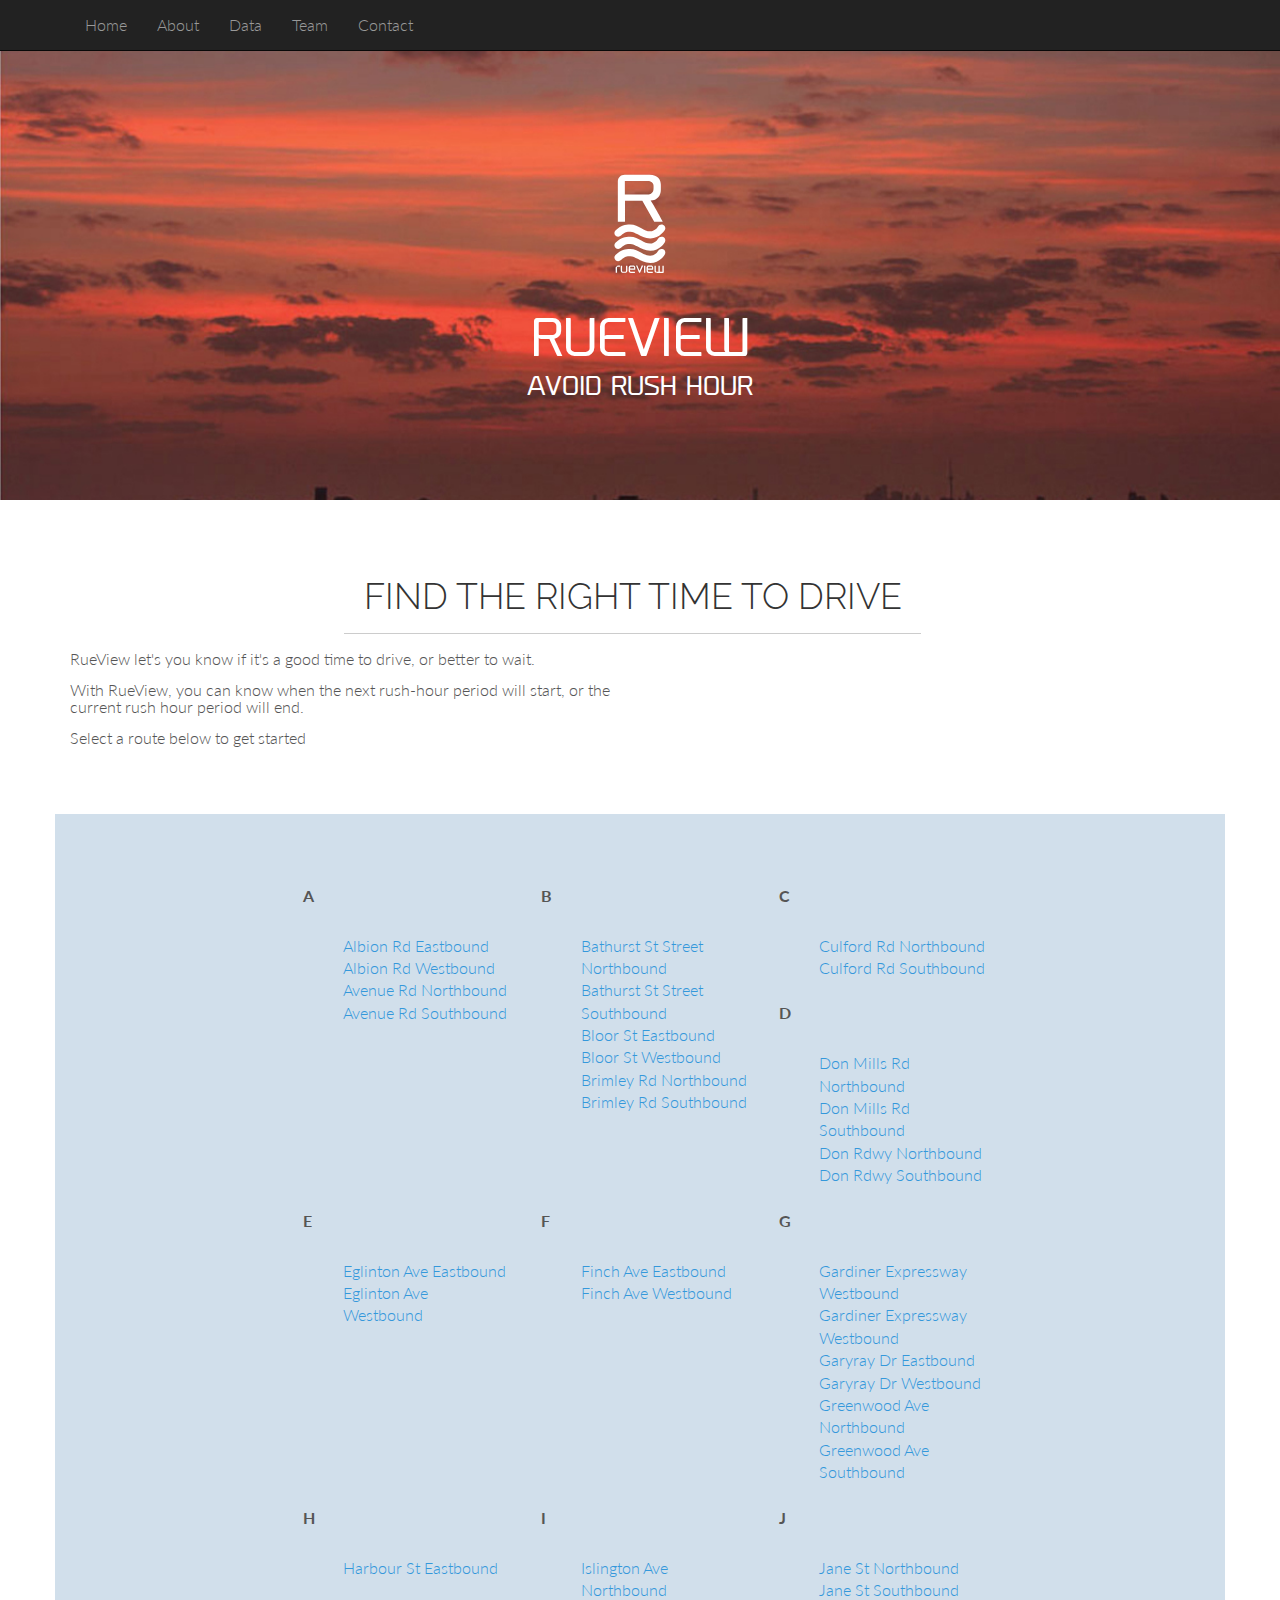
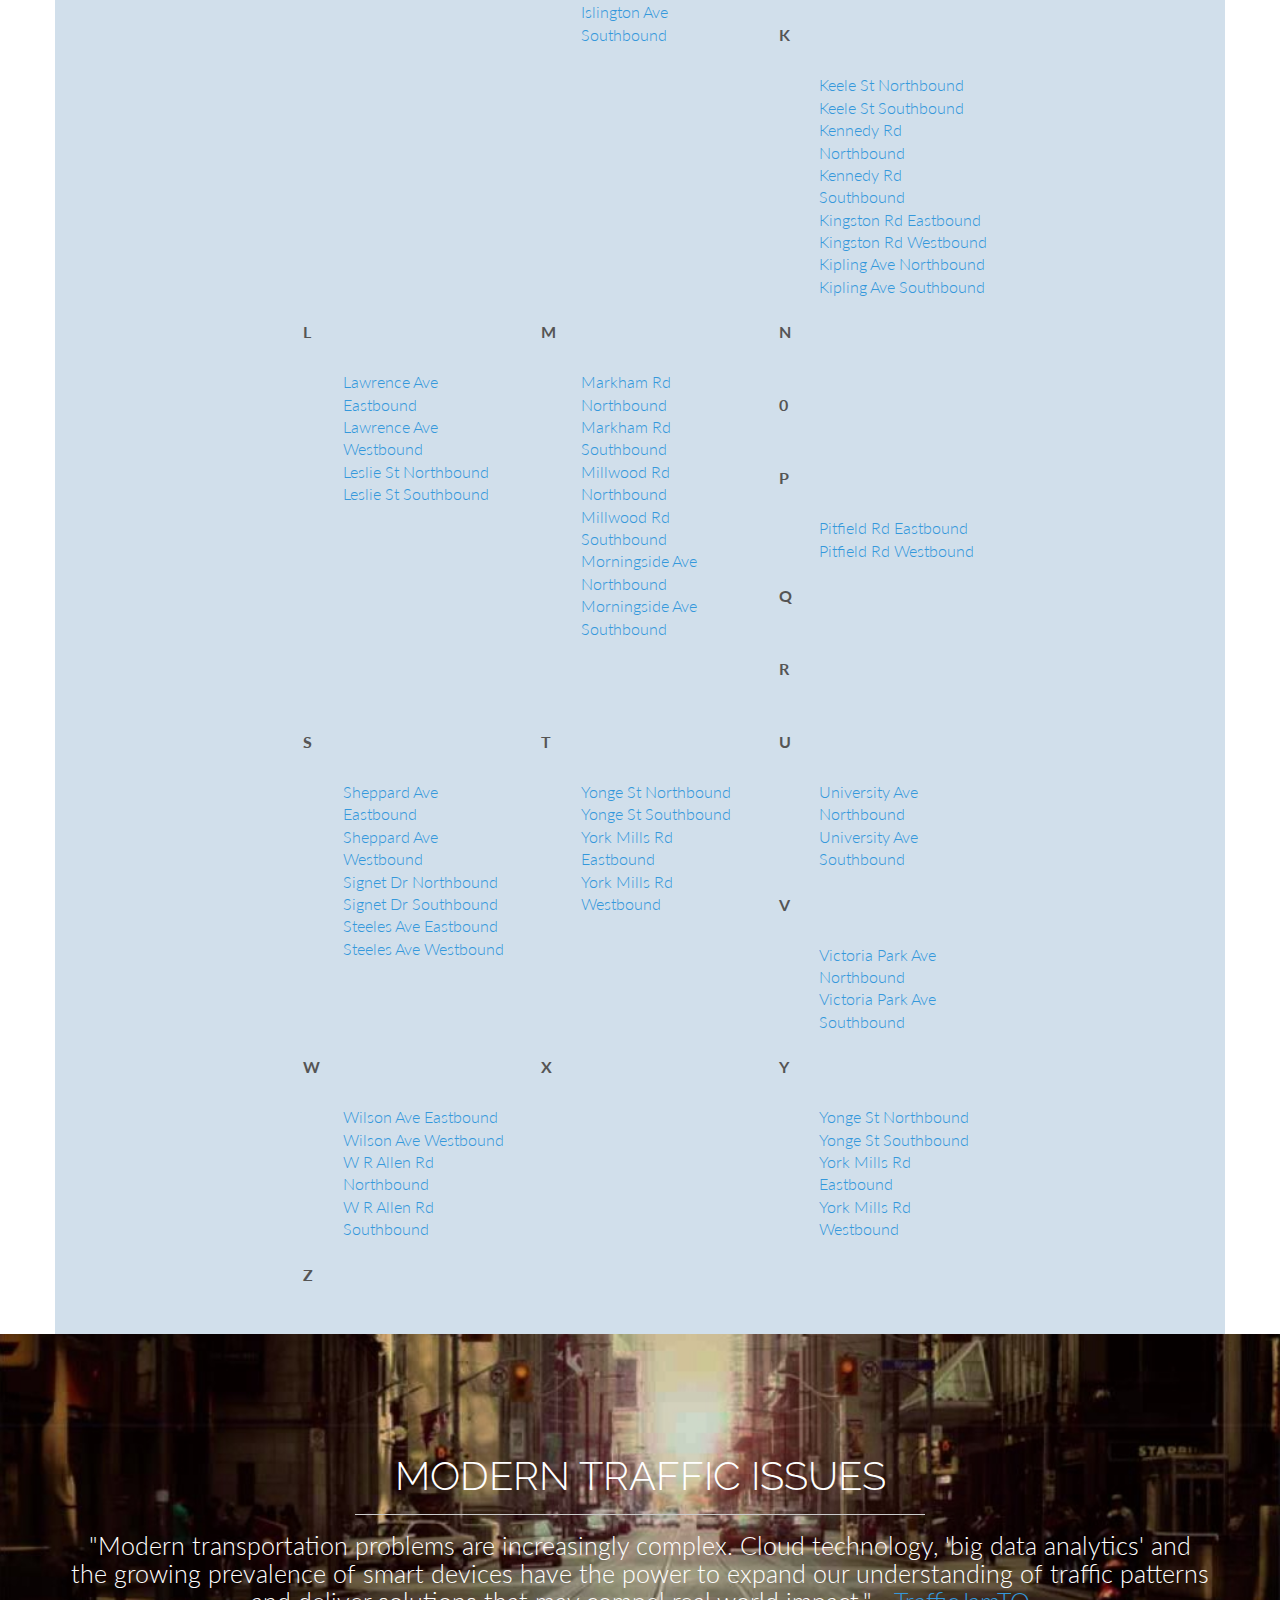
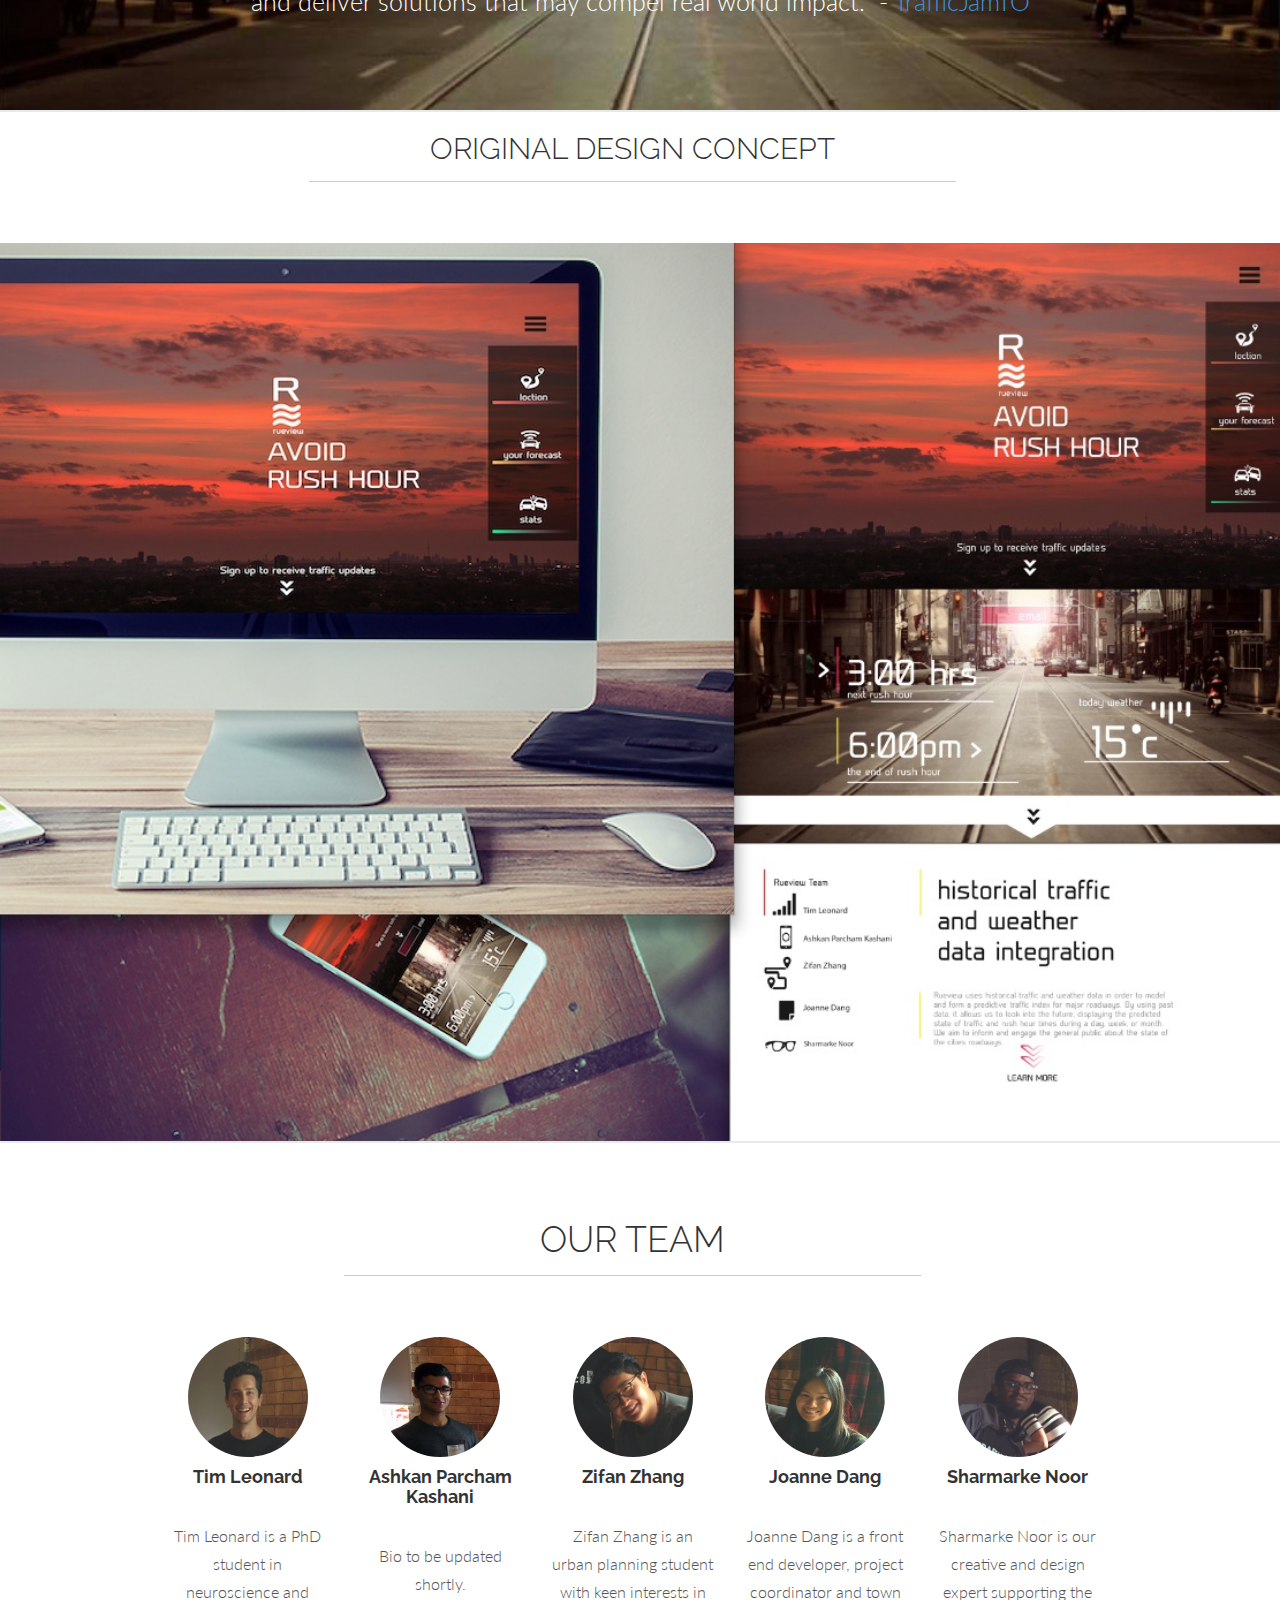
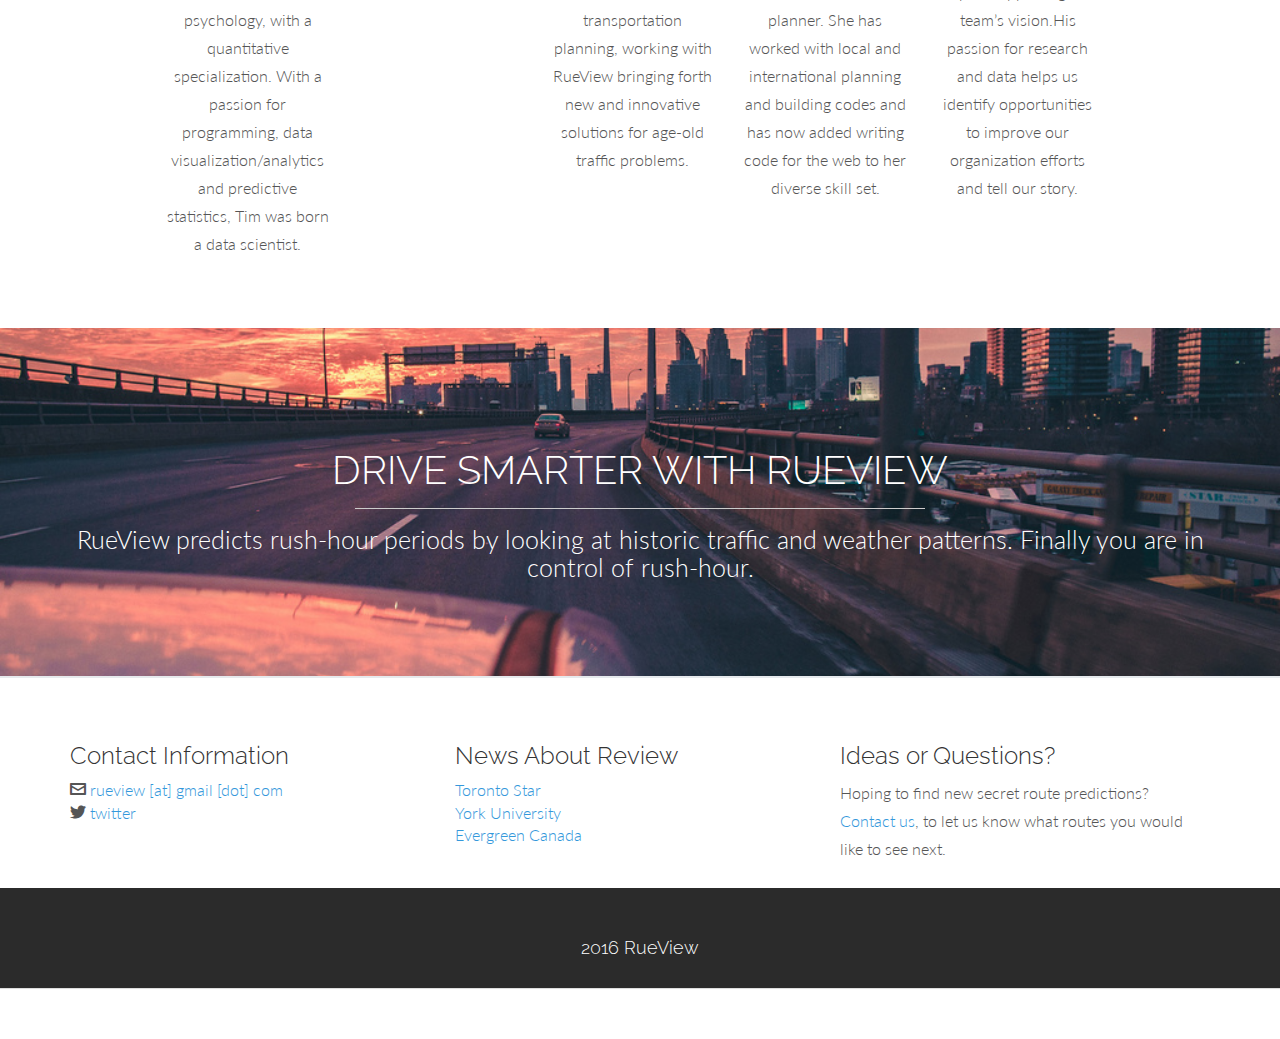
==== commit d48d448d: "layout updates" ====
--- a/index.html
+++ b/index.html
@@ -62,70 +62,71 @@
 	    <div id="headerwrap" id="home" name="home">
 			<header class="clearfix">
 	  		 		<h1><span class="icon"><img class="img" src="assets/img/logo_official_w.svg" height="100px" alt="Logo"></span></h1>
-	  		 		<p>RueView</p>
-	  		 		<p>Avoid Rush Hour</p>
+	  		 		<h2>RueView</p>
+	  		 		<h3>Avoid Rush Hour</p>
 	  		</header>	    
 	    </div><!-- /headerwrap -->
 
 		<!-- ==== GREYWRAP ==== -->
-		<div id="greywrap">
+		<!-- <div id="greywrap">
 			<div class="row">
 			<br>
 				<div class="col-lg-4 callout">
 					<span class="icon icon-road"></span>
 					<h2>Cities</h2>
 					<p>Decrease traffic congestion for cities and planning analysis for cities</p>
-				</div><!-- col-lg-4 -->
+				</div> --><!-- col-lg-4 -->
 					
-				<div class="col-lg-4 callout">
+			<!-- 	<div class="col-lg-4 callout">
 					<span class="icon icon-user"></span>
 					<h2>Individuals</h2>
 					<p>Decrease individual commute times</p>
-				</div><!-- col-lg-4 -->	
-				
+				</div> --><!-- col-lg-4 -->	
+				<!-- 
 				<div class="col-lg-4 callout">
 					<span class="icon icon-briefcase"></span>
 					<h2>Businesses</h2>
 					<p>Improve movement of goods and services</p>
-				</div><!-- col-lg-4 -->	
-			</div><!-- row -->
-		</div><!-- greywrap -->
+				</div> --><!-- col-lg-4 -->	
+			<!-- </div> --><!-- row -->
+		<!-- </div> --><!-- greywrap -->
 		
 		<!-- ==== ABOUT ==== -->
 		<div class="container" id="about" name="about">
 			<div class="row white">
 			<br>
-				<h1 class="centered">HISTORICAL AND WEATHER DATA INTEGRATION</h1>
+				<h1 class="centered">FIND THE RIGHT TIME TO DRIVE</h1>
 				<hr>
 				
 				<div class="col-lg-6">
-					<p>RueView uses historical traffic and current weather data in order to model and form a predictive traffic index for major roadways. By using past data, it allows us to look into the future, displaying the predicted state of traffic and rush hour times during a day, week or month. 
-</p>
+          <p>RueView let's you know if it's a good time to drive, or better to wait.</p>
+
+          <p>With RueView, you can know when the next rush-hour period will start, or the current rush hour period will end.</p>
+
+          <p>Select a route below to get started</p>
+
+<!--          
+          Move to about... 
+          <p>RueView uses historical traffic and current weather data in order to model and form a predictive traffic index for major roadways. By using past data, it allows us to look into the future, displaying the predicted state of traffic and rush hour times during a day, week or month. </p> -->
+
 				</div><!-- col-lg-6 -->
 				
-				<div class="col-lg-6">
+<!-- 				<div class="col-lg-6">
 					<p>Starting with just a few main Toronto roads, our ultimate aim is to inform and engage the general public and the state of their roadways. If we can change traffic behaviour in five per cent of people, that’s a major shift on the roads.</p>
-				</div><!-- col-lg-6 -->
+				</div><!-- col-lg-6 --> 
 			</div><!-- row -->
 		</div><!-- container -->
 		
-		<!-- ==== SECTION DIVIDER1 -->
-		<section class="section-divider textdivider divider1">
-			<div class="container">
-				<h1>MODERN TRAFFIC ISSUES</h1>
-				<hr>
-				<p>"Modern transportation problems are increasingly complex. Cloud technology, 'big data analytics' and the growing prevalence of smart devices have the power to expand our understanding of traffic patterns and deliver solutions that may compel real world impact." - <a href="http://trafficjam.to/">TrafficJamTO</a> </p>
-			</div><!-- container -->
-		</section><!-- section -->
+
 		
 		
 		<!-- ==== DATA ==== -->
-		<div class="container">
+		<div class="container" id="the_data">
       <div class="row">
 			<br>
 			<br>
-        <h2 class="centered">THE DATA</h2>
-        <hr>
+        <!-- <h2 class="centered">THE DATA</h2> -->
+        <!-- <hr> -->
         <br>
         <div class="col-lg-offset-2 col-lg-8">
                    <div class  = "row">
@@ -684,12 +685,24 @@
    
 
 
+
+    <!-- ==== SECTION DIVIDER1 -->
+    <section class="section-divider textdivider divider1" id="mod_traff_issues">
+      <div class="container">
+        <h1>MODERN TRAFFIC ISSUES</h1>
+        <hr>
+        <p>"Modern transportation problems are increasingly complex. Cloud technology, 'big data analytics' and the growing prevalence of smart devices have the power to expand our understanding of traffic patterns and deliver solutions that may compel real world impact." - <a href="http://trafficjam.to/">TrafficJamTO</a> </p>
+      </div><!-- container -->
+    </section><!-- section -->
+
+
 			
 			<div class="row">
 				<h2 class="centered">ORIGINAL DESIGN CONCEPT</h2>
 				<hr>
 				</div><!-- col -->
 			</div><!-- row -->
+
 		</div><!-- container -->
   		
 
--- a/assets/css/main.css
+++ b/assets/css/main.css
@@ -13,6 +13,20 @@
    Base Styles and Bootstrap Modifications
    ========================================================================== */
 
+/*embed prime font*/
+@font-face {
+    font-family: 'primeregular';
+    src: url('../fonts/prime_regular-webfont.eot');
+    src: url('../fonts/prime_regular-webfont.eot?#iefix') format('embedded-opentype'),
+         url('../fonts/prime_regular-webfont.woff2') format('woff2'),
+         url('../fonts/prime_regular-webfont.woff') format('woff'),
+         url('../fonts/prime_regular-webfont.ttf') format('truetype'),
+         url('../fonts/prime_regular-webfont.svg#primeregular') format('svg');
+    font-weight: normal;
+    font-style: normal;
+}
+
+
 html,
 button,
 input,
@@ -132,6 +146,9 @@
 	color: white;
 }
 
+      #navbar-main{
+        visibility: hidden;
+      }
 
 
 hr {
@@ -277,7 +294,7 @@
 	text-align:center;
 	background-attachment: relative;
 	background-position: center center;
-	min-height: 650px;
+	min-height: 550px;
 	width: 100%;
 	
     -webkit-background-size: 100%;
@@ -299,17 +316,38 @@
 	font-size: 100px;
 	font-weight: bold;
 	text-shadow: 2px 2px 2px #000;
+
 }
 
 #headerwrap p {
 	color:#ffffff;
-	font-size: 40px;
-	font-weight: 400;
+	font-size: 30px;
+	font-weight: 500;
 	text-align: center;
 	line-height: 40px;
 	letter-spacing: 3px;
 	margin-left: 15px;
-	text-shadow: 1px 1px 1px #000;
+	/*text-shadow: 1px 1px 1px #000;*/
+    font-family: 'primeregular', Arial, sans-serif;
+    line-height: .6;
+    text-transform: uppercase;
+
+}
+#headerwrap h2 {
+    color:#ffffff;
+    font-size: 50px;
+    font-weight: 500;
+    font-family: 'primeregular', Arial, sans-serif;
+    line-height: .6;
+    text-transform: uppercase;
+}
+#headerwrap h3 {
+    color:#ffffff;
+    font-size: 25px;
+    font-weight: 500;
+    font-family: 'primeregular', Arial, sans-serif;
+    line-height: .6;
+    text-transform: uppercase;
 }
 
 #greywrap {
@@ -336,6 +374,29 @@
 	font-size: 60px;
 	line-height: 30px;
 	margin-bottom: 10px;
+}
+
+#about{
+    margin-bottom: 55px
+    }
+
+#about p {
+    line-height: 1.1;
+    margin: 0px;
+    padding: 0px;
+    padding-bottom: 13px;
+}
+
+#the_data {
+    background-color:rgba(135, 170, 202, 0.38)
+    }
+
+#the_data ul{
+    list-style: none;
+}
+
+#mod_traff_issues{
+    margin-top: 0px;
 }
 
 #footerwrap {
@@ -633,5 +694,10 @@
 		font-size: 30px;
 		line-height: 38px;
 	}
-}
-
+
+}
+
+@media (min-width: 768px) {
+        #navbar-main{
+    visibility: visible;
+}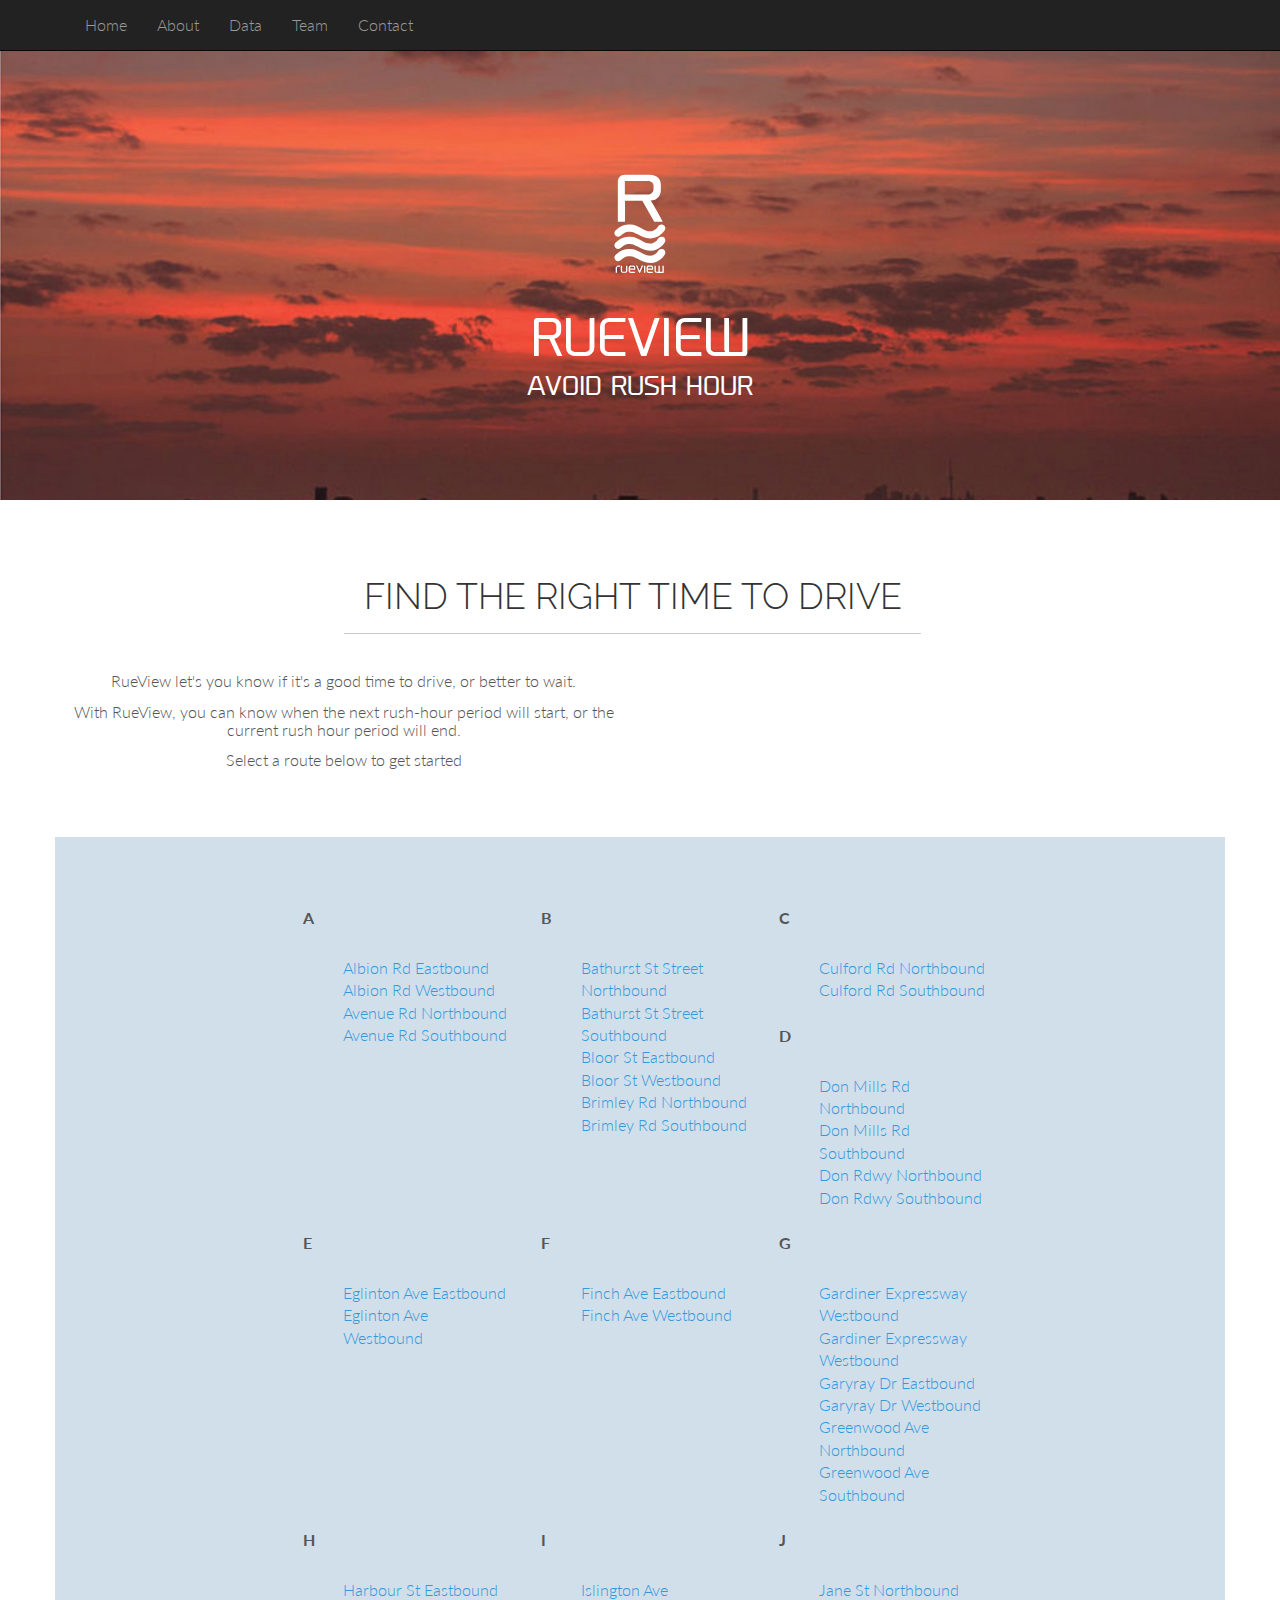
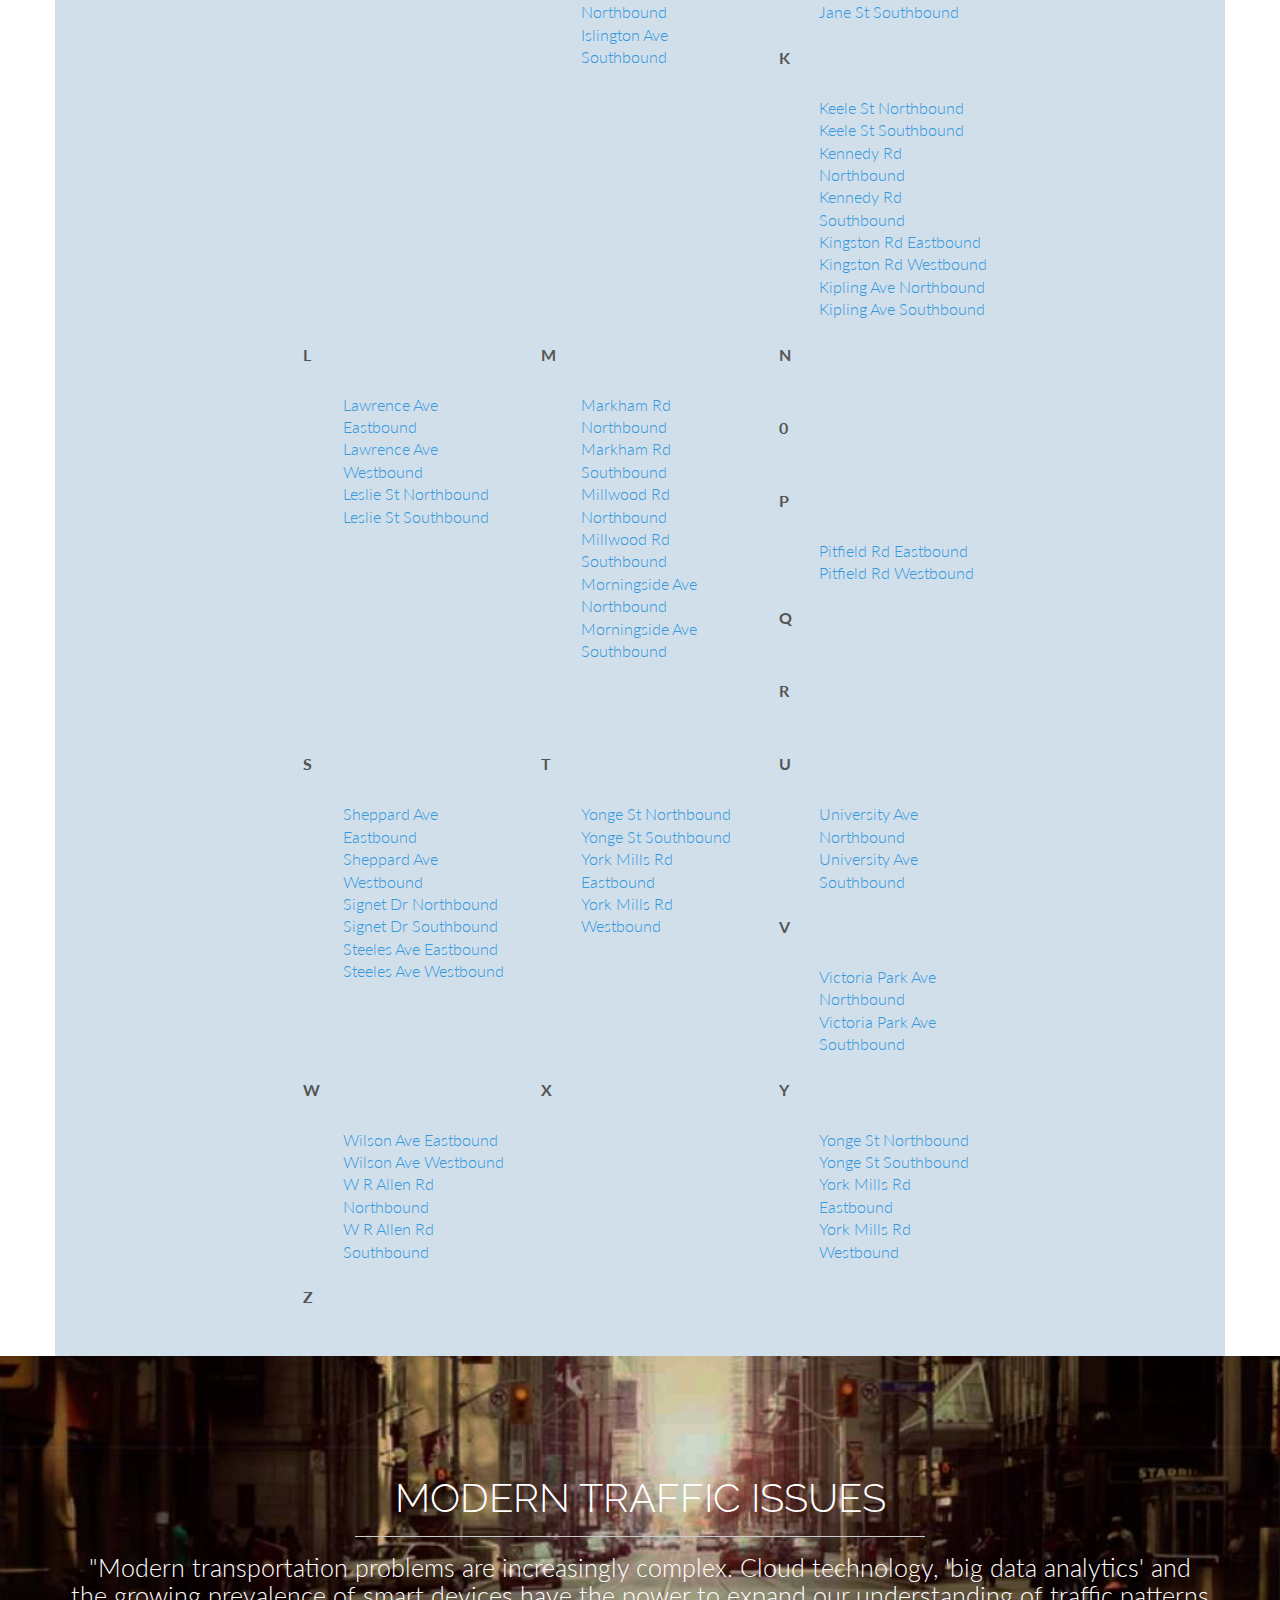
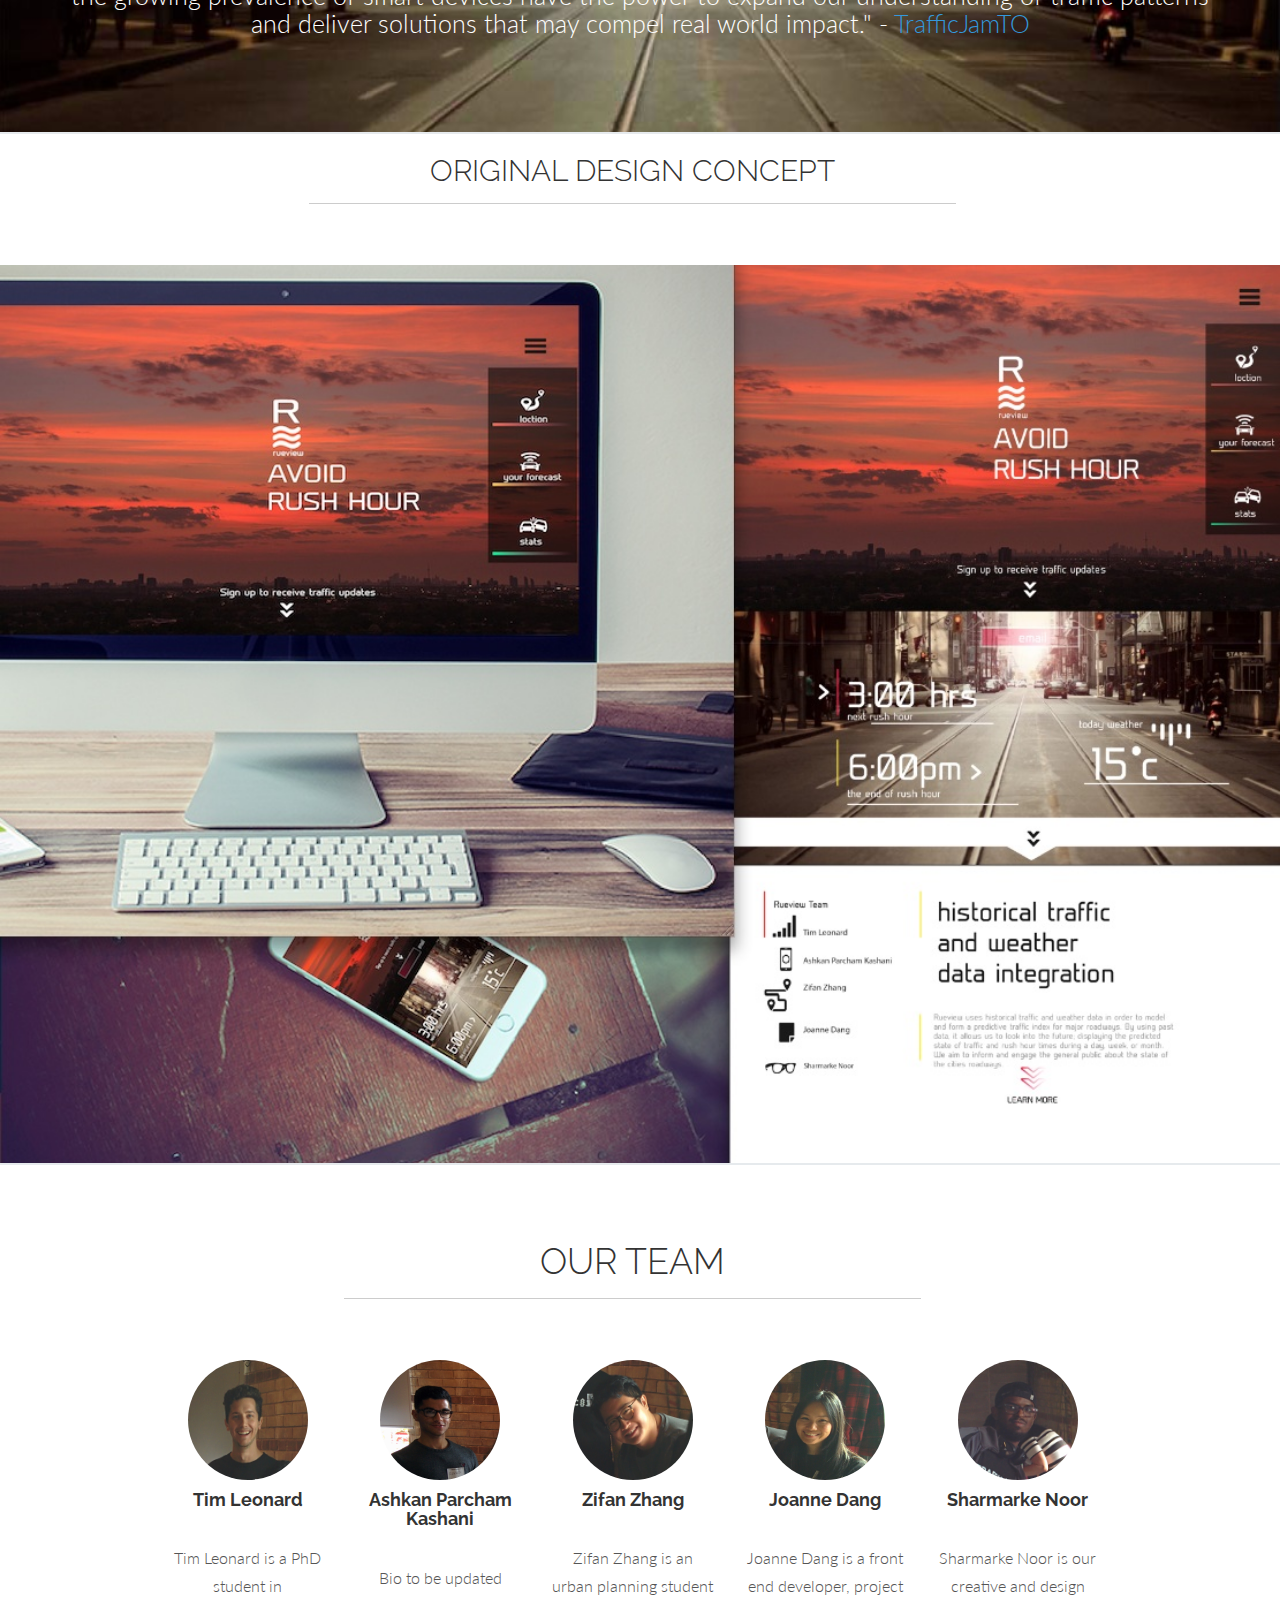
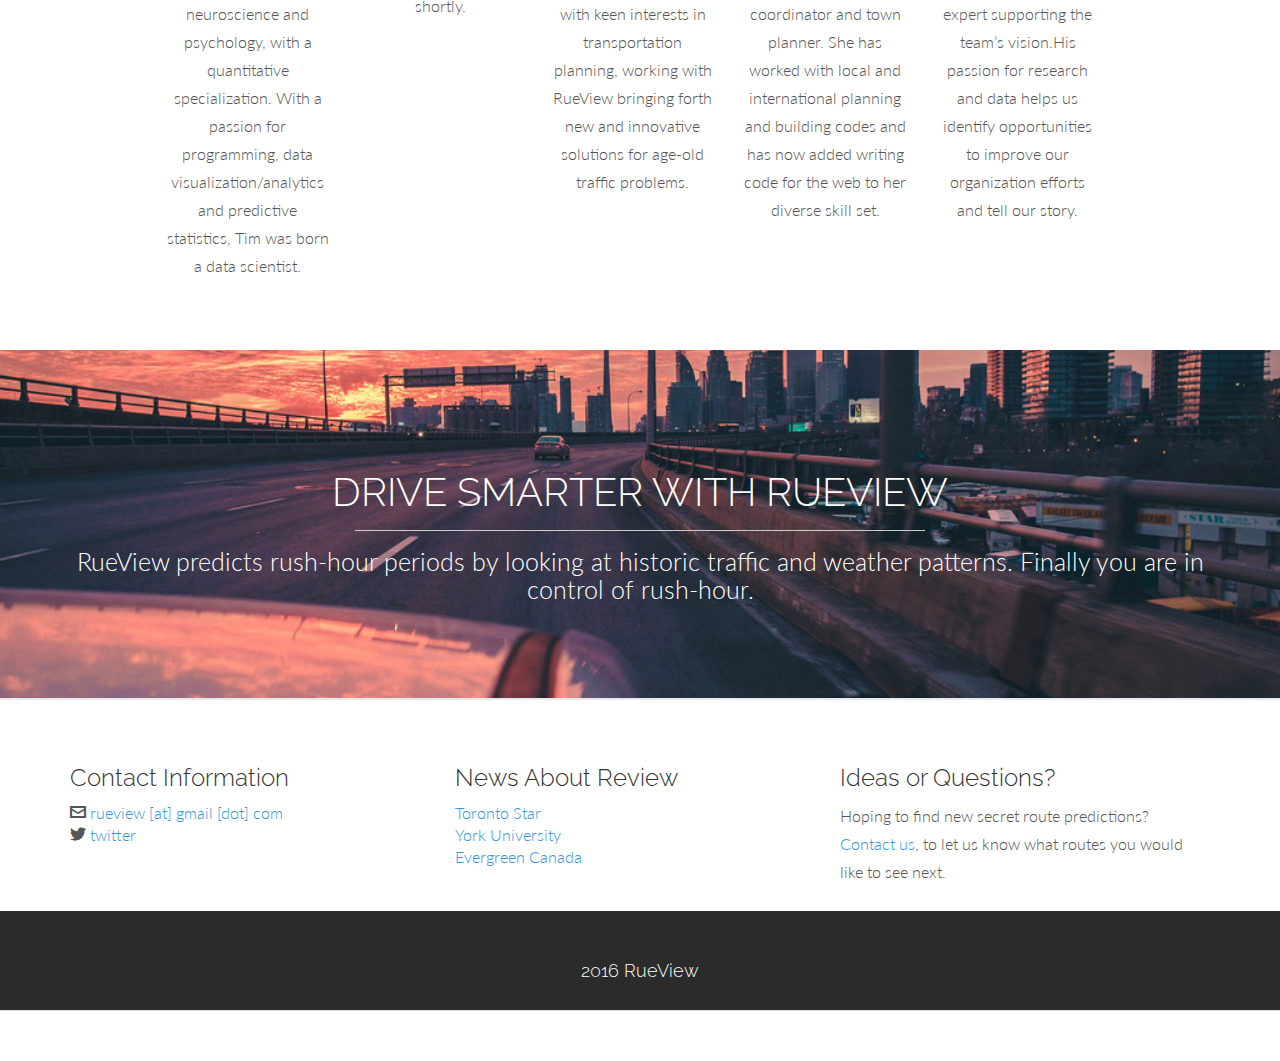
==== commit 0cfee976: "center text" ====
--- a/index.html
+++ b/index.html
@@ -97,8 +97,9 @@
 			<br>
 				<h1 class="centered">FIND THE RIGHT TIME TO DRIVE</h1>
 				<hr>
+        <br>
 				
-				<div class="col-lg-6">
+				<div class="col-lg-6 centered">    
           <p>RueView let's you know if it's a good time to drive, or better to wait.</p>
 
           <p>With RueView, you can know when the next rush-hour period will start, or the current rush hour period will end.</p>
@@ -827,7 +828,7 @@
 
 		<div id="footerwrap">
 			<div class="container">
-				<h4> 2016 RueView <!-- Web Template <a href="http://blacktie.co"> 2014 BlackTie.co</a>--></h4>
+				<h4> 2016 RueView</h4>
 			</div>
 		</div>
 
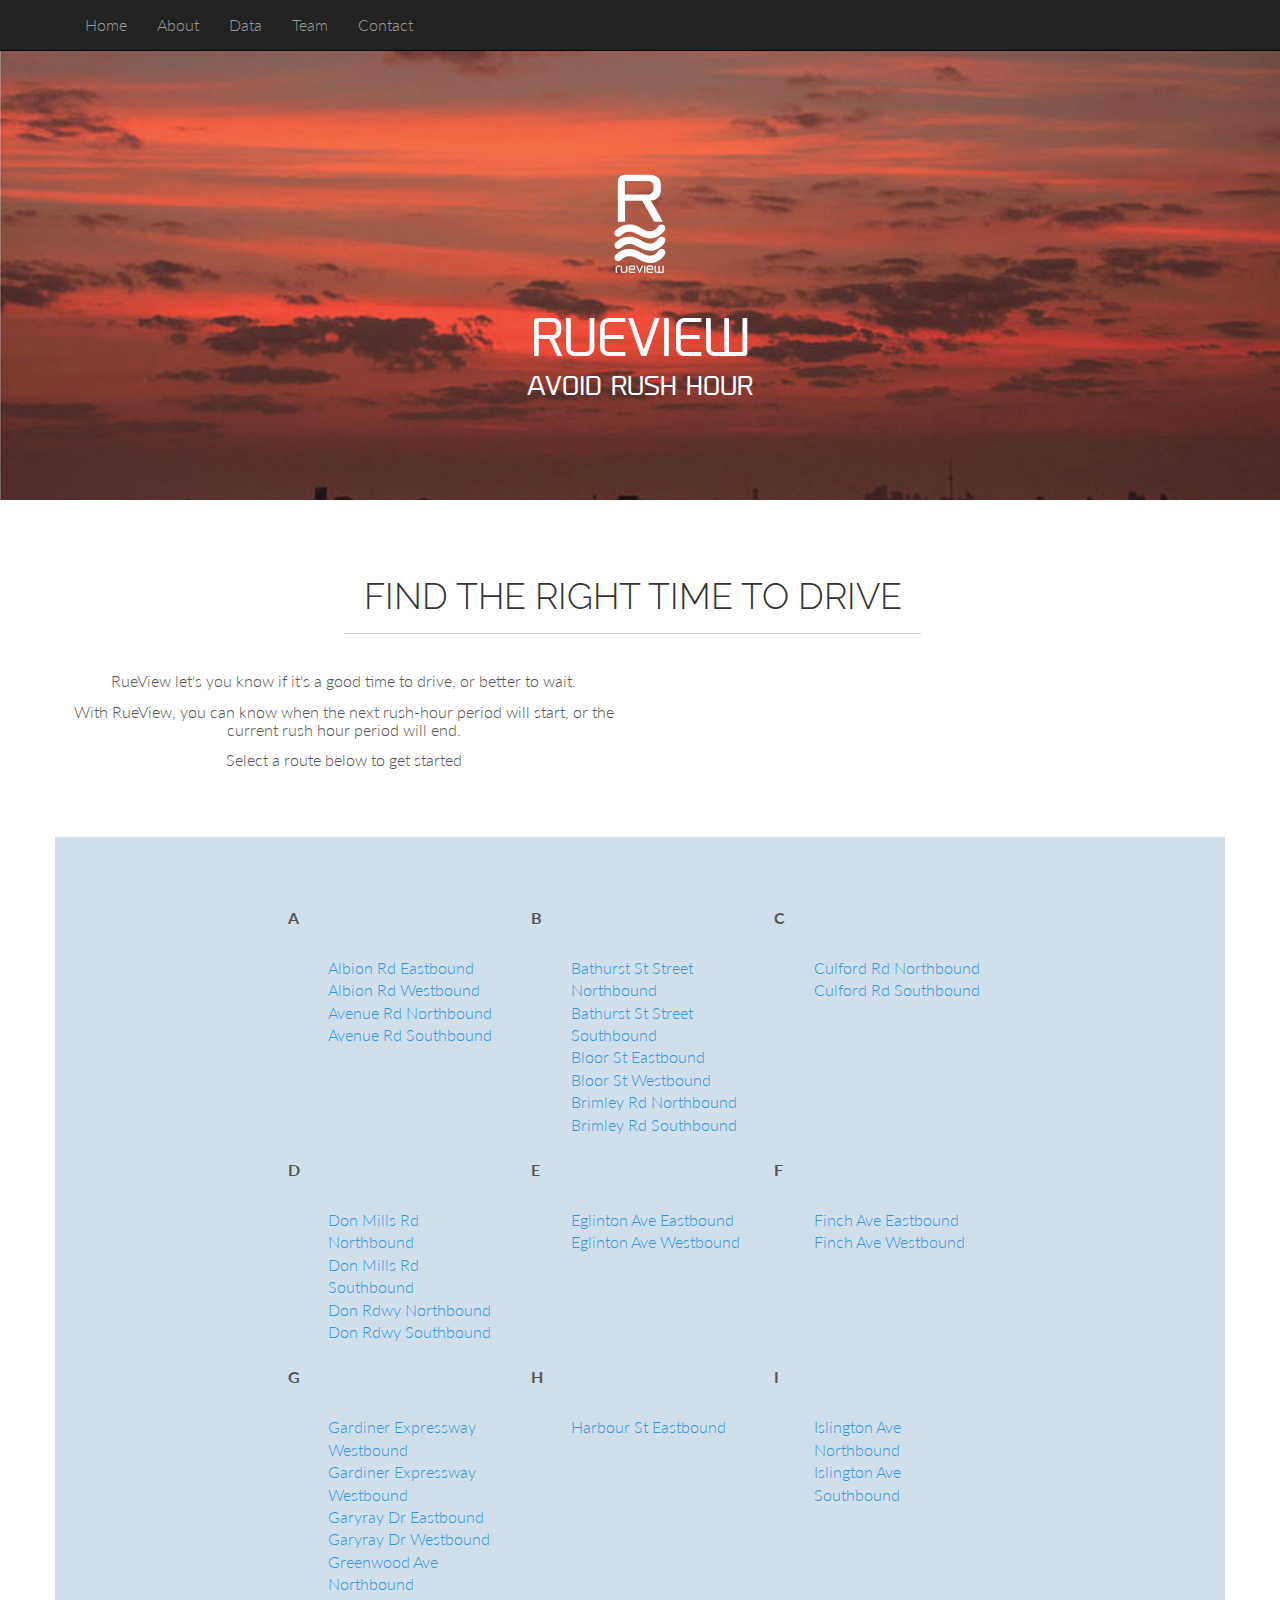
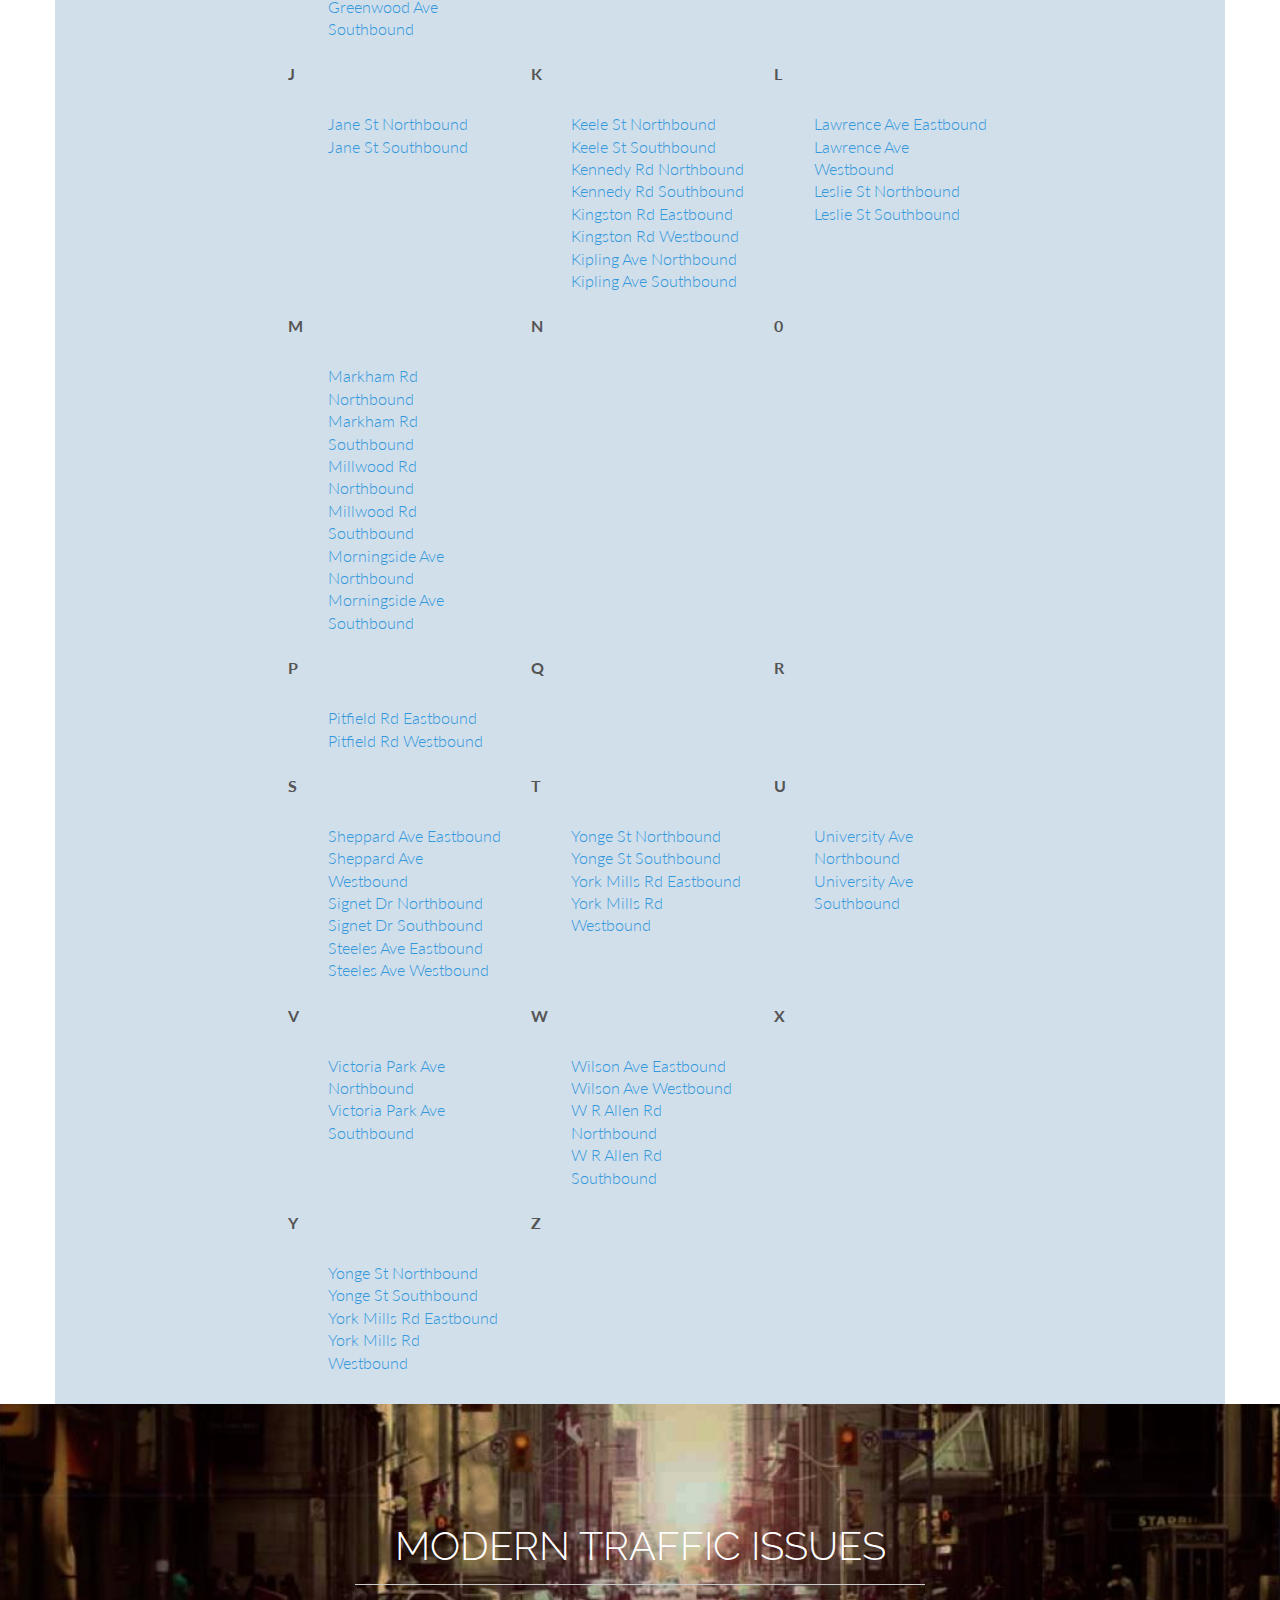
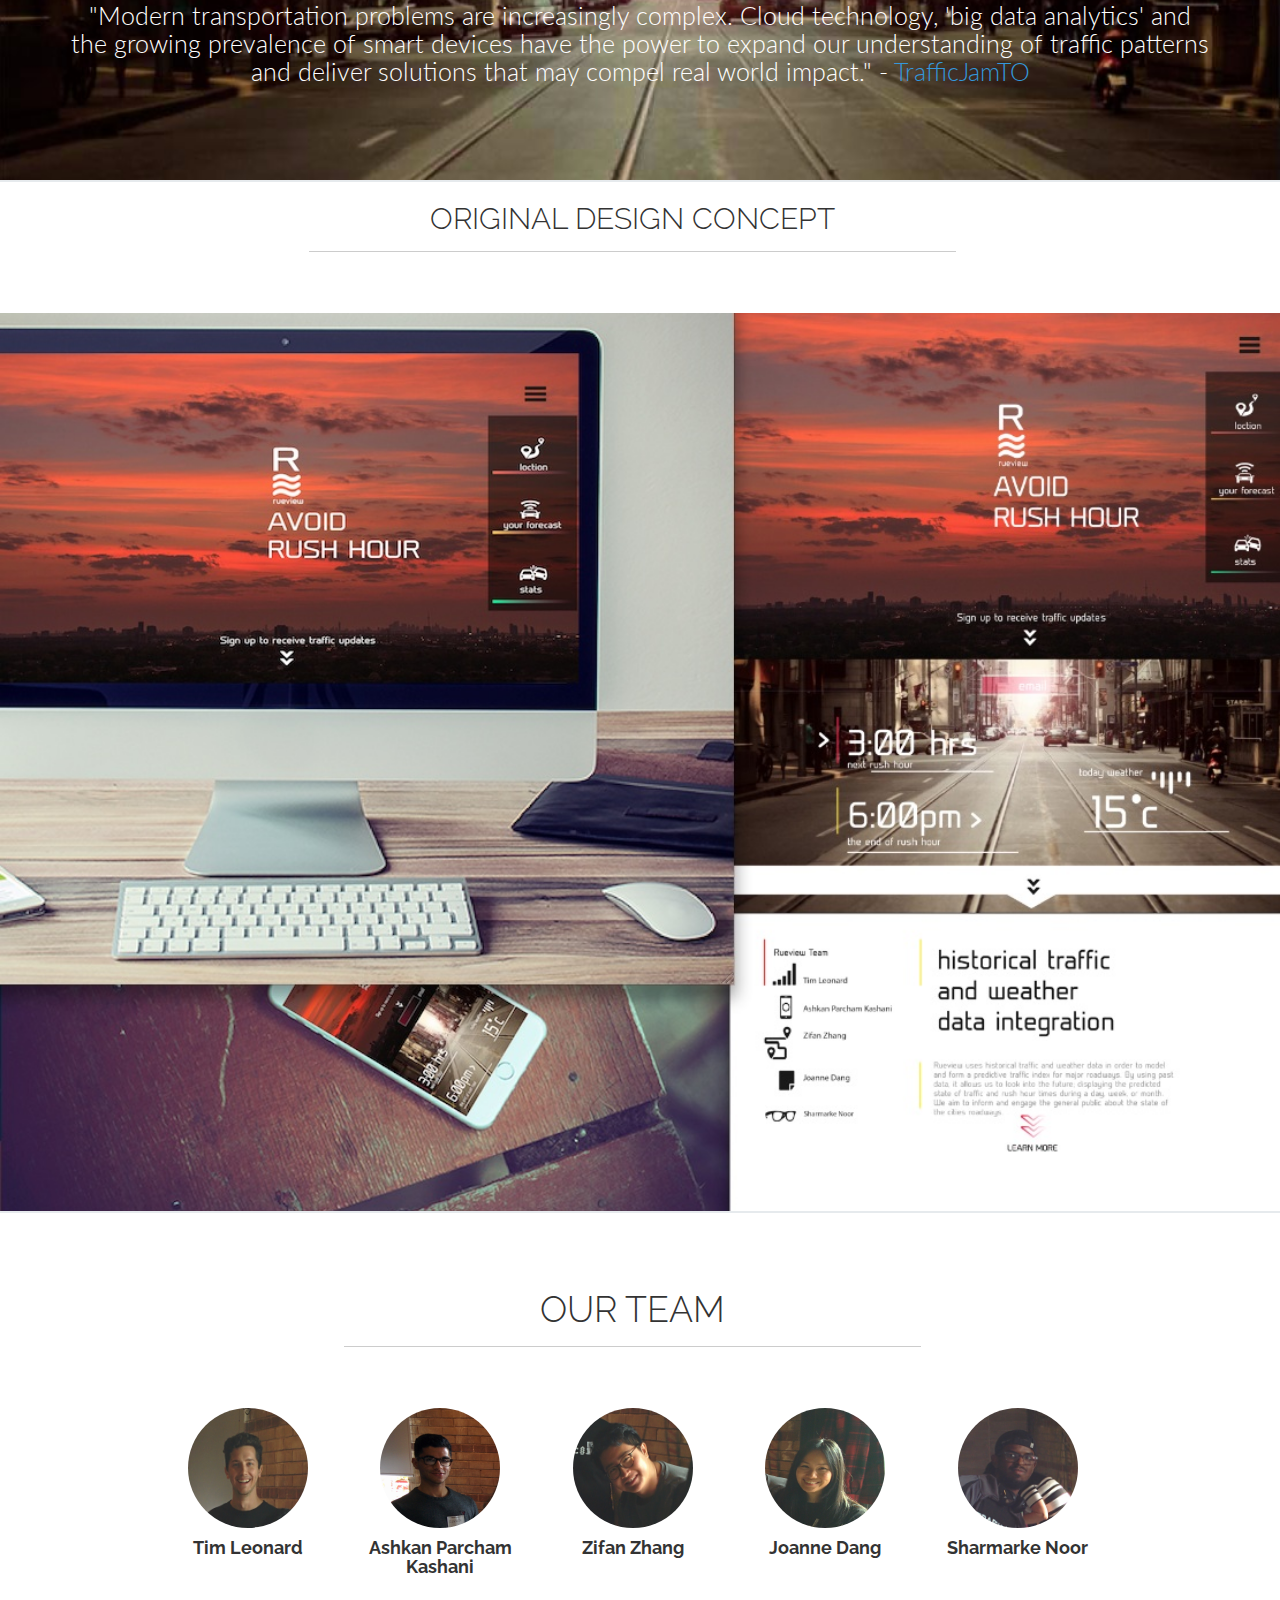
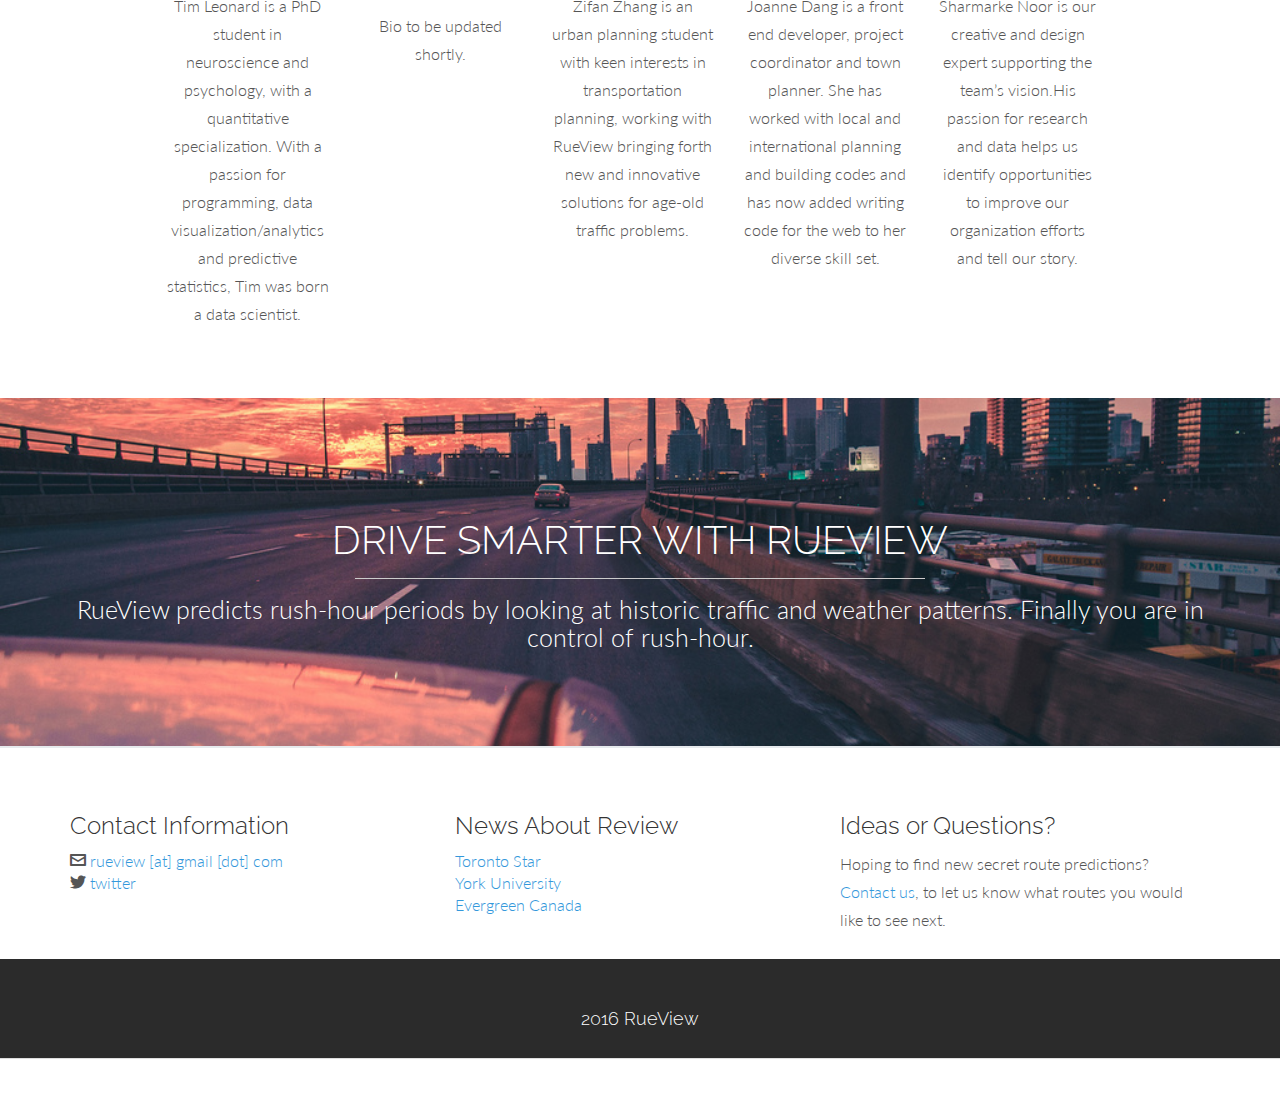
==== commit 9cbc975d: "clean up data rows" ====
--- a/index.html
+++ b/index.html
@@ -156,7 +156,8 @@
                 </div><!-- /.modal-dialog -->
               </div><!-- /.modal -->
         
-        
+        <!-- ROW A - C -->
+          <div class="row">
         <!-- DATA A -->
             <div class="col-md-4 ">
                         <div class="grid mask">
@@ -230,8 +231,10 @@
                             </ul>
                         </div><!-- /grid-mask -->
                     </div><!-- /col -->
-
-
+                  </div><!-- /row -->
+
+        <!-- DATA ROW D - F -->
+          <div class="row">
         <!-- DATA D -->
             <div class="col-md-4 ">
                         <div class="grid mask">
@@ -255,6 +258,7 @@
                             </ul>
                         </div><!-- /grid-mask -->
                     </div><!-- /col -->
+
 
         <!-- DATA E -->
             <div class="col-md-4 ">
@@ -287,7 +291,10 @@
                             </ul>
                         </div><!-- /grid-mask -->
                     </div><!-- /col -->
-
+                  </div><!-- /row -->
+
+         <!-- DATA ROW G - I -->
+          <div class="row">
         <!-- DATA G -->
             <div class="col-md-4 ">
                         <div class="grid mask">
@@ -346,9 +353,11 @@
                             </ul>
                         </div><!-- /grid-mask -->
                     </div><!-- /col -->
-
-
-
+                 </div><!-- /row -->
+
+
+         <!-- DATA ROW J- L -->
+          <div class="row">
         <!-- DATA J -->
             <div class="col-md-4 ">
                         <div class="grid mask">
@@ -431,8 +440,10 @@
                             </ul>
                         </div><!-- /grid-mask -->
                     </div><!-- /col -->
-
-
+                  </div><!-- /row -->
+
+        <!-- DATA ROW M - 0 -->
+          <div class="row">
         <!-- DATA M -->
             <div class="col-md-4 ">
                         <div class="grid mask">
@@ -484,7 +495,10 @@
                             </ul>
                         </div><!-- /grid-mask -->
                     </div><!-- /col -->
-
+                   </div><!-- /row -->                   
+
+        <!-- DATA ROW P - R -->
+          <div class="row">
         <!-- DATA p-->
             <div class="col-md-4 ">
                         <div class="grid mask">
@@ -520,8 +534,10 @@
                             </ul>
                         </div><!-- /grid-mask -->
                     </div><!-- /col -->
-
-
+                   </div><!-- /row -->                   
+
+        <!-- DATA ROW STU-->
+          <div class="row">
         <!-- DATA S-->
             <div class="col-md-4 ">
                         <div class="grid mask">
@@ -594,7 +610,10 @@
                             </ul>
                         </div><!-- /grid-mask -->
                     </div><!-- /col -->
-
+                   </div><!-- /row -->
+
+        <!-- DATA ROW VWX-->
+          <div class="row">
         <!-- DATA V-->
             <div class="col-md-4 ">
                         <div class="grid mask">
@@ -643,7 +662,10 @@
 
                         </div><!-- /grid-mask -->
                     </div><!-- /col -->
-
+                  </div><!-- /row -->
+
+        <!-- DATA ROW YZ-->
+          <div class="row">
         <!-- DATA Y-->
             <div class="col-md-4 ">
                         <div class="grid mask">
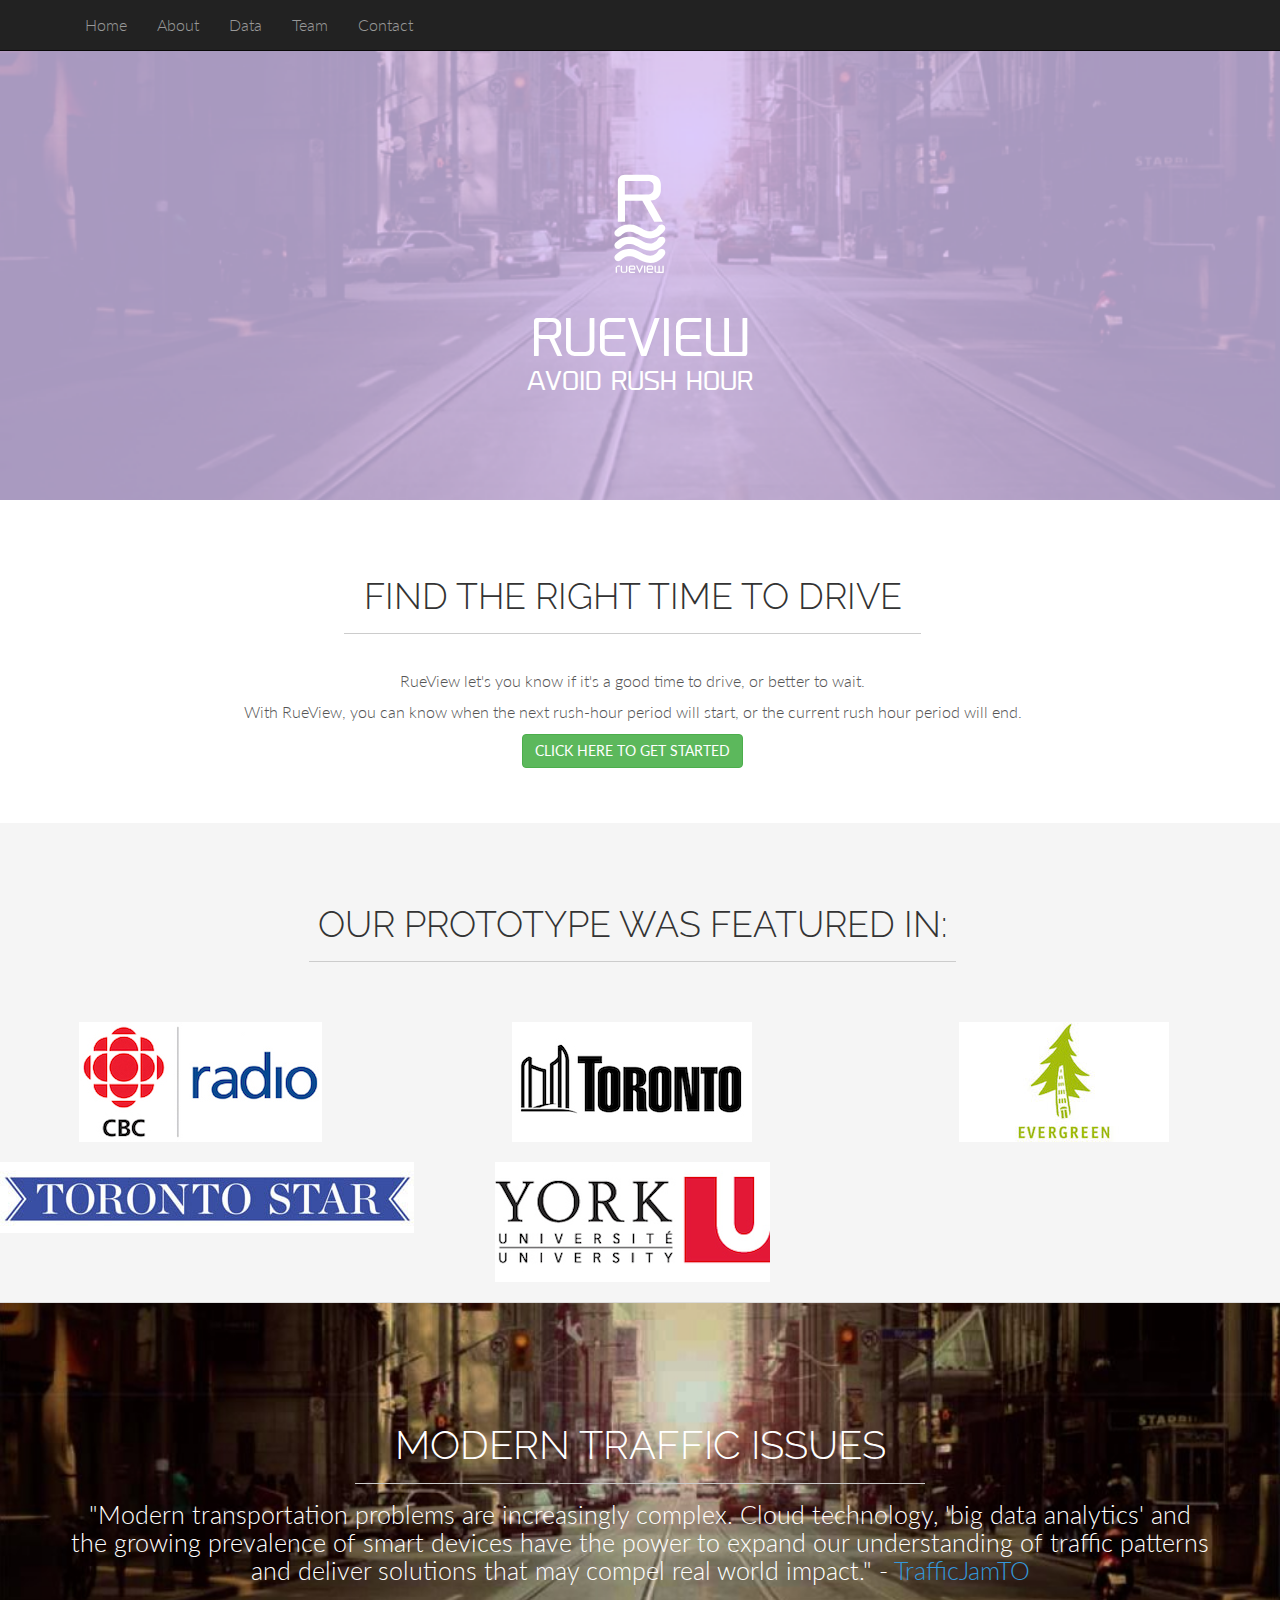
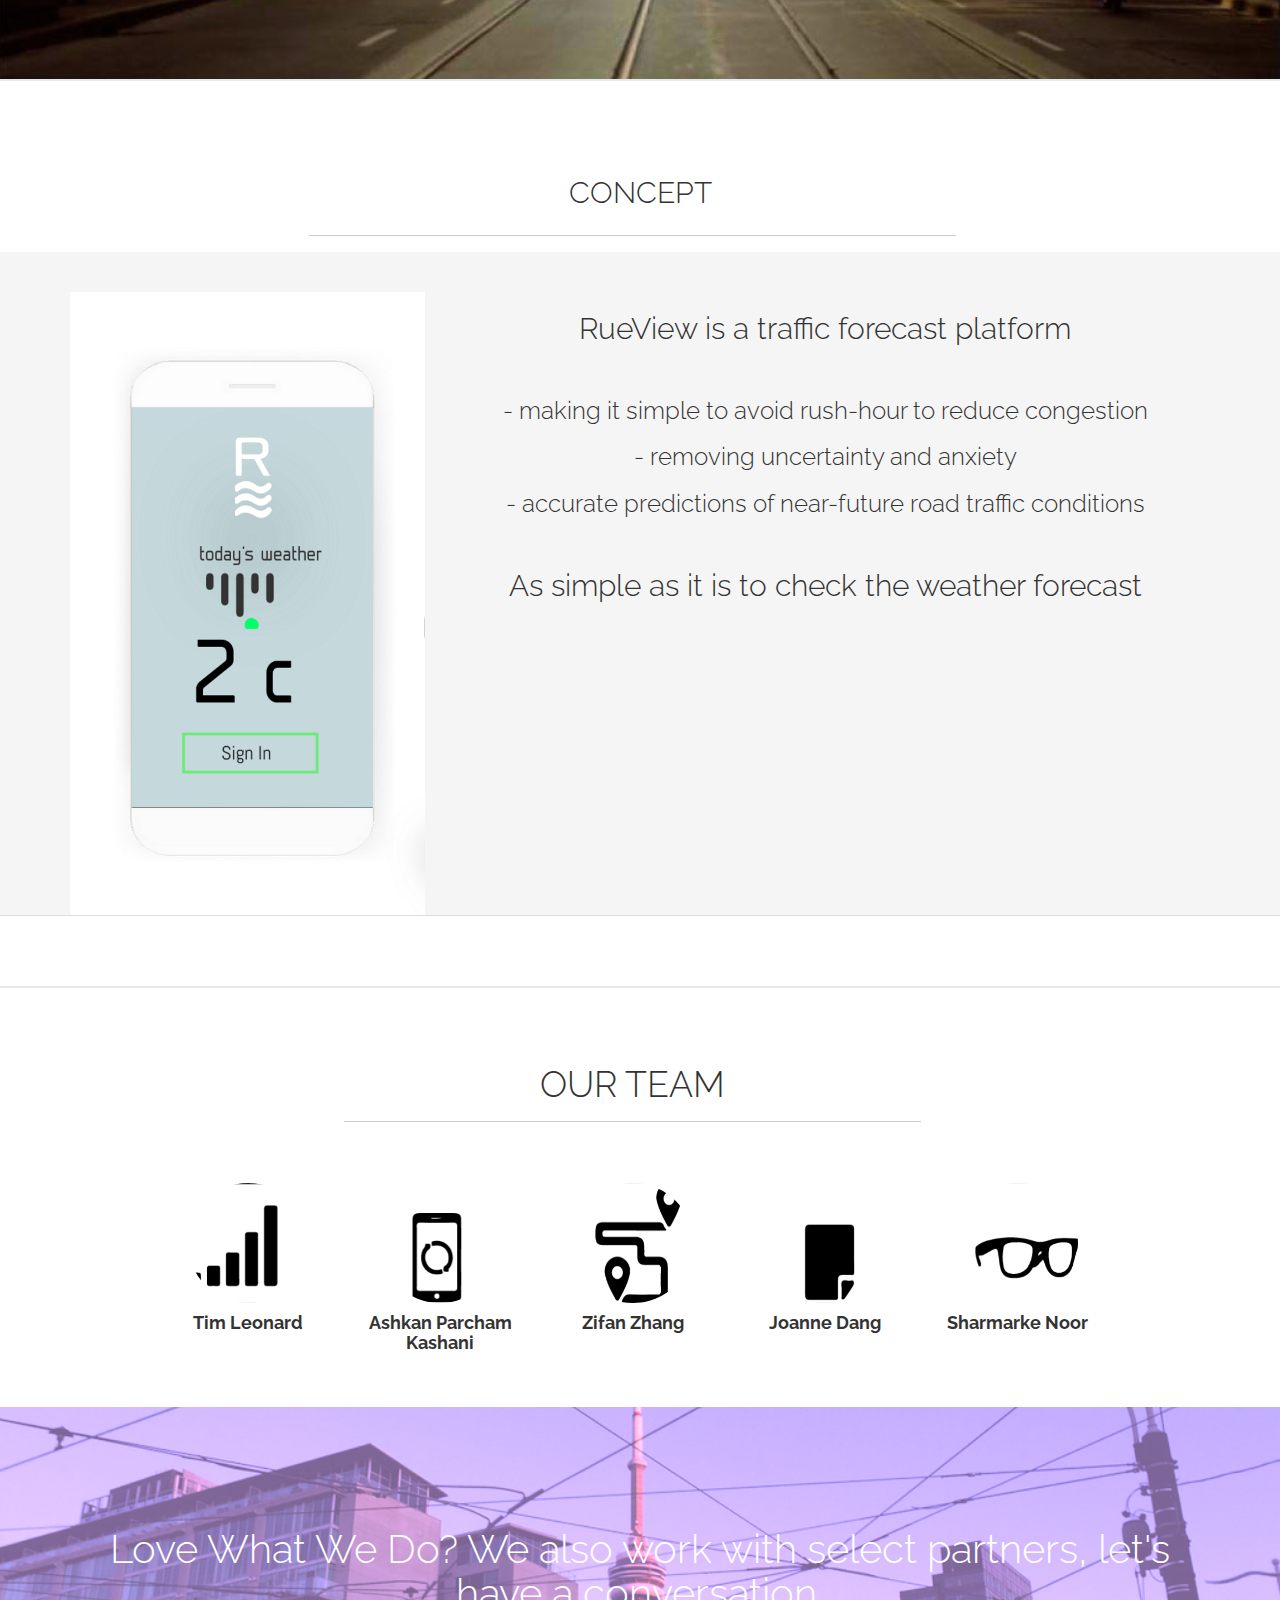
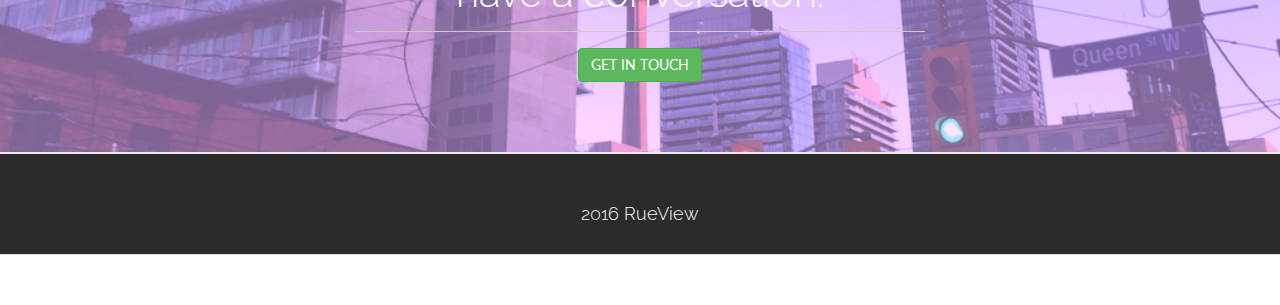
==== commit c4ca6b57: "Sharky stylistic changes and new data page" ====
--- a/index.html
+++ b/index.html
@@ -41,16 +41,19 @@
       <div class="container">
         <div class="navbar-header">
           <button type="button" class="navbar-toggle" data-toggle="collapse" data-target=".navbar-collapse">
-            <span class="icon" style="font-size:30px; color:white;"></span>
+            <span class="icon" style="font-size:30px; color:white;"><img src="favicon.ico"></span>
           </button>
         </div>
         <div class="navbar-collapse collapse">
           <ul class="nav navbar-nav">
             <li><a href="#home" class="smoothScroll">Home</a></li>
-			<li> <a href="#about" class="smoothScroll"> About</a></li>
-			<li> <a href="#services" class="smoothScroll"> Data</a></li>
+            <li> <a href="#about" class="smoothScroll"> About</a></li>
+            <li> <a href="data.html" class="smoothScroll"> Data</a></li>
+
+
 			<li> <a href="#team" class="smoothScroll"> Team</a></li>
 			<li> <a href="#contact" class="smoothScroll"> Contact</a></li>
+      </ul>
         </div><!--/.nav-collapse -->
       </div>
     </div>
@@ -62,36 +65,15 @@
 	    <div id="headerwrap" id="home" name="home">
 			<header class="clearfix">
 	  		 		<h1><span class="icon"><img class="img" src="assets/img/logo_official_w.svg" height="100px" alt="Logo"></span></h1>
-	  		 		<h2>RueView</p>
-	  		 		<h3>Avoid Rush Hour</p>
+	  		 		<h2>RueView</h2>
+	  		 		<h3>Avoid Rush Hour</h3>
 	  		</header>	    
 	    </div><!-- /headerwrap -->
 
-		<!-- ==== GREYWRAP ==== -->
-		<!-- <div id="greywrap">
-			<div class="row">
-			<br>
-				<div class="col-lg-4 callout">
-					<span class="icon icon-road"></span>
-					<h2>Cities</h2>
-					<p>Decrease traffic congestion for cities and planning analysis for cities</p>
-				</div> --><!-- col-lg-4 -->
-					
-			<!-- 	<div class="col-lg-4 callout">
-					<span class="icon icon-user"></span>
-					<h2>Individuals</h2>
-					<p>Decrease individual commute times</p>
-				</div> --><!-- col-lg-4 -->	
-				<!-- 
-				<div class="col-lg-4 callout">
-					<span class="icon icon-briefcase"></span>
-					<h2>Businesses</h2>
-					<p>Improve movement of goods and services</p>
-				</div> --><!-- col-lg-4 -->	
-			<!-- </div> --><!-- row -->
-		<!-- </div> --><!-- greywrap -->
+
 		
 		<!-- ==== ABOUT ==== -->
+    <section>
 		<div class="container" id="about" name="about">
 			<div class="row white">
 			<br>
@@ -99,613 +81,68 @@
 				<hr>
         <br>
 				
-				<div class="col-lg-6 centered">    
+				<div class=" centered">    
           <p>RueView let's you know if it's a good time to drive, or better to wait.</p>
 
           <p>With RueView, you can know when the next rush-hour period will start, or the current rush hour period will end.</p>
 
-          <p>Select a route below to get started</p>
-
-<!--          
-          Move to about... 
-          <p>RueView uses historical traffic and current weather data in order to model and form a predictive traffic index for major roadways. By using past data, it allows us to look into the future, displaying the predicted state of traffic and rush hour times during a day, week or month. </p> -->
-
-				</div><!-- col-lg-6 -->
-				
-<!-- 				<div class="col-lg-6">
-					<p>Starting with just a few main Toronto roads, our ultimate aim is to inform and engage the general public and the state of their roadways. If we can change traffic behaviour in five per cent of people, that’s a major shift on the roads.</p>
-				</div><!-- col-lg-6 --> 
+          <a class="btn btn-success" href="http://data.rueview.io/">CLICK HERE TO GET STARTED</a>
+
+        </div><!-- col-lg-6 -->
+				
+
 			</div><!-- row -->
 		</div><!-- container -->
-		
-
-		
-		
-		<!-- ==== DATA ==== -->
-		<div class="container" id="the_data">
+    </section>
+
+
+
+		    <!-- ==== GREYWRAP ==== -->
+  <section>
+  <div id="greywrap">
       <div class="row">
-			<br>
-			<br>
-        <!-- <h2 class="centered">THE DATA</h2> -->
-        <!-- <hr> -->
+
         <br>
-        <div class="col-lg-offset-2 col-lg-8">
-                   <div class  = "row">
-
-              <ul class="list">
-                  
-       
+        <h1 class="centered">OUR PROTOTYPE WAS FEATURED IN:</h1>
+        <hr>
+        <br>
+      <br>
+        <div class="col-lg-4 callout">
+          <a href="https://twitter.com/letimle/status/651427434512941056"><img class="img" src="assets/img/portfolio/cbcradio.jpg" alt="CBC Radio"></a>
+          <br>
+        </div> <!-- col-lg-4 -->
+          
+      <div class="col-lg-4 callout">
+           <a href="http://www1.toronto.ca/wps/portal/contentonly?vgnextoid=f98b551ed95ff410VgnVCM10000071d60f89RCRD"><img class="img" src="assets/img/portfolio/cityoftoronto.jpg" alt="City of Toronto"></a>
+          <br>
+        </div> <!-- col-lg-4 --> 
         
-             <!--  all links point to this modal.  -->
-                  
-              <div class="modal fade" id="myModal" tabindex="-1" role="dialog" aria-labelledby="myModalLabel" aria-hidden="true">
-                <div class="modal-dialog">
-                  <div class="modal-content">
-                    <div class="modal-header">
-                      <button type="button" class="close" data-dismiss="modal" aria-hidden="true">&times;</button>
-                      <h4 class="modal-title">A</h4>
-                    </div>
-                    <div class="modal-body">
-                      <p><img class="img-responsive" src="assets/img/portfolio/folio01.jpg" alt=""></p>
-                                           <p><b><a href="#">Visit Site</a></b></p>
-                    </div>
-                    <div class="modal-footer">
-                      <button type="button" class="btn btn-default" data-dismiss="modal">Close</button>
-                    </div>
-                  </div><!-- /.modal-content -->
-                </div><!-- /.modal-dialog -->
-              </div><!-- /.modal -->
-        
-        <!-- ROW A - C -->
-          <div class="row">
-        <!-- DATA A -->
-            <div class="col-md-4 ">
-                        <div class="grid mask">
-                          <p><b>A</b></p>
-                          <ul>
-                              <li>
-                                <a data-toggle="modal" href="#myModal" class="name" href="../routes/Toronto_Albion_Rd_Eastbound/" title="Albion Rd Eastbound">Albion Rd Eastbound</a>
-                              </li>
-                            
-                              <li>
-                                <a data-toggle="modal" href="#myModal" class="name" href="../routes/Toronto_Albion_Rd_Westbound/" title="Albion Rd Westbound">Albion Rd Westbound</a>
-                              </li>
-                            
-                              <li>
-                                <a data-toggle="modal" href="#myModal" class="name" href="../routes/Toronto_Avenue_Rd_Northbound/" title="Avenue Rd Northbound">Avenue Rd Northbound</a>
-                              </li>
-                            
-                              <li>
-                                <a data-toggle="modal" href="#myModal" class="name" href="../routes/Toronto_Avenue_Rd_Southbound/" title="Avenue Rd Southbound">Avenue Rd Southbound</a>
-                              </li>
-                           </ul>
-                        </div><!-- /grid-mask -->
-                    </div><!-- /col -->
-        
-        <!-- DATA B -->
-            <div class="col-md-4 ">
-                        <div class="grid mask">
-                          <p><b>B</b></p>
-                          <ul>
-                                <li>
-                                  <a data-toggle="modal" href="#myModal" class="name" href="../routes/Toronto_Bathurst_St_Street_Northbound/" title="Bathurst St Street Northbound">Bathurst St Street Northbound</a>
-                                </li>
-                              
-                                <li>
-                                  <a data-toggle="modal" href="#myModal" class="name" href="../routes/Toronto_Bathurst_St_Street_Southbound/" title="Bathurst St Street Southbound">Bathurst St Street Southbound</a>
-                                </li>
-                              
-                                <li>
-                                  <a data-toggle="modal" href="#myModal" class="name" href="../routes/Toronto_Bloor_St_Eastbound/" title="Bloor St Eastbound">Bloor St Eastbound</a>
-                                </li>
-                              
-                                <li>
-                                  <a data-toggle="modal" href="#myModal" class="name" href="../routes/Toronto_Bloor_St_Westbound/" title="Bloor St Westbound">Bloor St Westbound</a>
-                                </li>
-                              
-                                <li>
-                                  <a data-toggle="modal" href="#myModal" class="name" href="../routes/Toronto_Brimley_Rd_Northbound/" title="Brimley Rd Northbound">Brimley Rd Northbound</a>
-                                </li>
-                              
-                                <li>
-                                  <a data-toggle="modal" href="#myModal" class="name" href="../routes/Toronto_Brimley_Rd_Southbound/" title="Brimley Rd Southbound">Brimley Rd Southbound</a>
-                                </li>
-                            </ul>
-                        </div><!-- /grid-mask -->
-                    </div><!-- /col -->
-              
-        
-        <!-- DATA C -->
-            <div class="col-md-4 ">
-                        <div class="grid mask">
-                          <p><b>C</b></p>
-                          <ul>
-                 
-                            <li>
-                              <a data-toggle="modal" href="#myModal" class="name" href="../routes/Toronto_Culford_Rd_Northbound/" title="Culford Rd Northbound">Culford Rd Northbound</a>
-                            </li>
-                          
-                            <li>
-                              <a data-toggle="modal" href="#myModal" class="name" href="../routes/Toronto_Culford_Rd_Southbound/" title="Culford Rd Southbound">Culford Rd Southbound</a>
-                            </li>
-                            </ul>
-                        </div><!-- /grid-mask -->
-                    </div><!-- /col -->
-                  </div><!-- /row -->
-
-        <!-- DATA ROW D - F -->
-          <div class="row">
-        <!-- DATA D -->
-            <div class="col-md-4 ">
-                        <div class="grid mask">
-                          <p><b>D</b></p>
-                          <ul>
-                              <li>
-                                <a data-toggle="modal" href="#myModal" class="name" href="../routes/Toronto_Don_Mills_Rd_Northbound/" title="Don Mills Rd Northbound">Don Mills Rd Northbound</a>
-                              </li>
-                            
-                              <li>
-                                <a data-toggle="modal" href="#myModal" class="name" href="../routes/Toronto_Don_Mills_Rd_Southbound/" title="Don Mills Rd Southbound">Don Mills Rd Southbound</a>
-                              </li>
-                            
-                              <li>
-                                <a data-toggle="modal" href="#myModal" class="name" href="../routes/Toronto_Don_Rdwy_Northbound/" title="Don Rdwy Northbound">Don Rdwy Northbound</a>
-                              </li>
-                            
-                              <li>
-                                <a data-toggle="modal" href="#myModal" class="name" href="../routes/Toronto_Don_Rdwy_Southbound/" title="Don Rdwy Southbound">Don Rdwy Southbound</a>
-                              </li>
-                            </ul>
-                        </div><!-- /grid-mask -->
-                    </div><!-- /col -->
-
-
-        <!-- DATA E -->
-            <div class="col-md-4 ">
-                        <div class="grid mask">
-                          <p><b>E</b></p>
-                          <ul>
-                             <li>
-                              <a data-toggle="modal" href="#myModal" class="name" href="../routes/Toronto_Eglinton_Ave_Eastbound/" title="Eglinton Ave Eastbound">Eglinton Ave Eastbound</a>
-                            </li>
-                          
-                            <li>
-                              <a data-toggle="modal" href="#myModal" class="name" href="../routes/Toronto_Eglinton_Ave_Westbound/" title="Eglinton Ave Westbound">Eglinton Ave Westbound</a>
-                            </li>
-
-                            </ul>
-                        </div><!-- /grid-mask -->
-                    </div><!-- /col -->
-
-        <!-- DATA F -->
-            <div class="col-md-4 ">
-                        <div class="grid mask">
-                          <p><b>F</b></p>
-                          <ul>
-                            <li>
-                              <a data-toggle="modal" href="#myModal" class="name" href="../routes/Toronto_Finch_Ave_Eastbound/" title="Finch Ave Eastbound">Finch Ave Eastbound</a>
-                            </li> 
-                            <li>
-                              <a data-toggle="modal" href="#myModal" class="name" href="../routes/Toronto_Finch_Ave_Westbound/" title="Finch Ave Westbound">Finch Ave Westbound</a>
-                            </li>
-                            </ul>
-                        </div><!-- /grid-mask -->
-                    </div><!-- /col -->
-                  </div><!-- /row -->
-
-         <!-- DATA ROW G - I -->
-          <div class="row">
-        <!-- DATA G -->
-            <div class="col-md-4 ">
-                        <div class="grid mask">
-                          <p><b>G</b></p>
-                          <ul>
-                            <li>
-                              <a data-toggle="modal" href="#myModal" class="name" href="../routes/Toronto_Gardiner_Expressway_West_Bound/" title="Gardiner Expressway Westbound">Gardiner Expressway Westbound</a>
-                            </li>
-                              <li>
-                              <a data-toggle="modal" href="#myModal" class="name" class="name" href="../routes/Toronto_Gardiner_Expressway_West_Bound/" title="Gardiner Expressway Westbound">Gardiner Expressway Westbound</a>
-                            </li>
-                            <li>
-                              <a data-toggle="modal" href="#myModal" class="name" href="../routes/Toronto_Garyray_Dr_Eastbound/" title="Garyray Dr Eastbound">Garyray Dr Eastbound</a>
-                            </li>
-                          
-                            <li>
-                              <a data-toggle="modal" href="#myModal" class="name" href="../routes/Toronto_Garyray_Dr_Westbound/" title="Garyray Dr Westbound">Garyray Dr Westbound</a>
-                            </li>
-                          
-                            <li>
-                              <a data-toggle="modal" href="#myModal" class="name" href="../routes/Toronto_Greenwood_Ave_Northbound/" title="Greenwood Ave Northbound">Greenwood Ave Northbound</a>
-                            </li>
-                          
-                            <li>
-                              <a data-toggle="modal" href="#myModal" class="name" href="../routes/Toronto_Greenwood_Ave_Southbound/" title="Greenwood Ave Southbound">Greenwood Ave Southbound</a>
-                            </li>
-                            </ul>
-                        </div><!-- /grid-mask -->
-                    </div><!-- /col -->
-
-        <!-- DATA H -->
-            <div class="col-md-4 ">
-                        <div class="grid mask">
-                          <p><b>H</b></p>
-                          <ul>
-                            <li>
-                              <a data-toggle="modal" href="#myModal" class="name" href="../routes/Toronto_Harbour_St_Eastbound/" title="Harbour St Eastbound">Harbour St Eastbound</a>
-                            </li>
-                          </ul>
-                        </div><!-- /grid-mask -->
-                    </div><!-- /col -->
-
-                                                                 
-        <!-- DATA I -->
-            <div class="col-md-4 ">
-                        <div class="grid mask">
-                          <p><b>I</b></p>
-                          <ul>
-                              <li>
-                                <a data-toggle="modal" href="#myModal" class="name" href="../routes/Toronto_Islington_Ave_Northbound/" title="Islington Ave Northbound">Islington Ave Northbound</a>
-                              </li>
-                            
-                              <li>
-                                <a data-toggle="modal" href="#myModal" class="name" href="../routes/Toronto_Islington_Ave_Southbound/" title="Islington Ave Southbound">Islington Ave Southbound</a>
-                               </li>
-                            </ul>
-                        </div><!-- /grid-mask -->
-                    </div><!-- /col -->
-                 </div><!-- /row -->
-
-
-         <!-- DATA ROW J- L -->
-          <div class="row">
-        <!-- DATA J -->
-            <div class="col-md-4 ">
-                        <div class="grid mask">
-                          <p><b>J</b></p>
-                          <ul>
-                              <li>
-                                <a data-toggle="modal" href="#myModal" class="name" href="../routes/Toronto_Jane_St_Northbound/" title="Jane St Northbound">Jane St Northbound</a>
-                              </li>
-                            
-                              <li>
-                                <a data-toggle="modal" href="#myModal" class="name" href="../routes/Toronto_Jane_St_Southbound/" title="Jane St Southbound">Jane St Southbound</a>
-                              </li>
-                            </ul>
-                        </div><!-- /grid-mask -->
-                    </div><!-- /col -->
-
-
-
-        <!-- DATA K -->
-            <div class="col-md-4 ">
-                        <div class="grid mask">
-                          <p><b>K</b></p>
-                          <ul>
-                              <li>
-                                <a data-toggle="modal" href="#myModal" class="name" href="../routes/Toronto_Keele_St_Northbound/" title="Keele St Northbound">Keele St Northbound</a>
-                              </li>
-                            
-                              <li>
-                                <a data-toggle="modal" href="#myModal" class="name" href="../routes/Toronto_Keele_St_Southbound/" title="Keele St Southbound">Keele St Southbound</a>
-                              </li>
-                            
-                              <li>
-                                <a data-toggle="modal" href="#myModal" class="name" href="../routes/Toronto_Kennedy_Rd_Northbound/" title="Kennedy Rd Northbound">Kennedy Rd Northbound</a>
-                              </li>
-                            
-                              <li>
-                                <a data-toggle="modal" href="#myModal" class="name" href="../routes/Toronto_Kennedy_Rd_Southbound/" title="Kennedy Rd Southbound">Kennedy Rd Southbound</a>
-                              </li>
-                            
-                              <li>
-                                <a data-toggle="modal" href="#myModal" class="name" href="../routes/Toronto_Kingston_Rd_Eastbound/" title="Kingston Rd Eastbound">Kingston Rd Eastbound</a>
-                              </li>
-                            
-                              <li>
-                                <a data-toggle="modal" href="#myModal" class="name" href="../routes/Toronto_Kingston_Rd_Westbound/" title="Kingston Rd Westbound">Kingston Rd Westbound</a>
-                              </li>
-                            
-                              <li>
-                                <a data-toggle="modal" href="#myModal" class="name" href="../routes/Toronto_Kipling_Ave_Northbound/" title="Kipling Ave Northbound">Kipling Ave Northbound</a>
-                              </li>
-                            
-                              <li>
-                                <a data-toggle="modal" href="#myModal" class="name" href="../routes/Toronto_Kipling_Ave_Southbound/" title="Kipling Ave Southbound">Kipling Ave Southbound</a>
-                              </li>
-                            </ul>
-                        </div><!-- /grid-mask -->
-                    </div><!-- /col -->
-
-
-        <!-- DATA L -->
-            <div class="col-md-4 ">
-                        <div class="grid mask">
-                          <p><b>L</b></p>
-                          <ul>
-                              <li>
-                                <a data-toggle="modal" href="#myModal" class="name" href="../routes/Toronto_Lawrence_Ave_Eastbound/" title="Lawrence Ave Eastbound">Lawrence Ave Eastbound</a>
-                              </li>
-                            
-                              <li>
-                                <a data-toggle="modal" href="#myModal" class="name" href="../routes/Toronto_Lawrence_Ave_Westbound/" title="Lawrence Ave Westbound">Lawrence Ave Westbound</a>
-                              </li>
-                            
-                              <li>
-                                <a data-toggle="modal" href="#myModal" class="name" href="../routes/Toronto_Leslie_St_Northbound/" title="Leslie St Northbound">Leslie St Northbound</a>
-                              </li>
-                            
-                              <li>
-                                <a data-toggle="modal" href="#myModal" class="name" href="../routes/Toronto_Leslie_St_Southbound/" title="Leslie St Southbound">Leslie St Southbound</a>
-                              </li>
-                            </ul>
-                        </div><!-- /grid-mask -->
-                    </div><!-- /col -->
-                  </div><!-- /row -->
-
-        <!-- DATA ROW M - 0 -->
-          <div class="row">
-        <!-- DATA M -->
-            <div class="col-md-4 ">
-                        <div class="grid mask">
-                          <p><b>M</b></p>
-                          <ul>
-                              <li>
-                                <a data-toggle="modal" href="#myModal" class="name" href="../routes/Toronto_Markham_Rd_Northbound/" title="Markham Rd Northbound">Markham Rd Northbound</a>
-                              </li>
-                            
-                              <li>
-                                <a data-toggle="modal" href="#myModal" class="name" href="../routes/Toronto_Markham_Rd_Southbound/" title="Markham Rd Southbound">Markham Rd Southbound</a>
-                              </li>
-                            
-                              <li>
-                                <a data-toggle="modal" href="#myModal" class="name" href="../routes/Toronto_Millwood_Rd_Northbound/" title="Millwood Rd Northbound">Millwood Rd Northbound</a>
-                              </li>
-                            
-                              <li>
-                                <a data-toggle="modal" href="#myModal" class="name" href="../routes/Toronto_Millwood_Rd_Southbound/" title="Millwood Rd Southbound">Millwood Rd Southbound</a>
-                              </li>
-                            
-                              <li>
-                                <a data-toggle="modal" href="#myModal" class="name" href="../routes/Toronto_Morningside_Ave_Northbound/" title="Morningside Ave Northbound">Morningside Ave Northbound</a>
-                              </li>
-                            
-                              <li>
-                                <a data-toggle="modal" href="#myModal" class="name" href="../routes/Toronto_Morningside_Ave_Southbound/" title="Morningside Ave Southbound">Morningside Ave Southbound</a>
-                              </li>
-                            </ul>
-                        </div><!-- /grid-mask -->
-                    </div><!-- /col -->
-
-        <!-- DATA N -->
-            <div class="col-md-4 ">
-                        <div class="grid mask">
-                          <p><b>N</b></p>
-                          <ul>
-
-                            </ul>
-                        </div><!-- /grid-mask -->
-                    </div><!-- /col -->
-
-        <!-- DATA 0 -->
-            <div class="col-md-4 ">
-                        <div class="grid mask">
-                          <p><b>0</b></p>
-                          <ul>
-  
-                            </ul>
-                        </div><!-- /grid-mask -->
-                    </div><!-- /col -->
-                   </div><!-- /row -->                   
-
-        <!-- DATA ROW P - R -->
-          <div class="row">
-        <!-- DATA p-->
-            <div class="col-md-4 ">
-                        <div class="grid mask">
-                          <p><b>P</b></p>
-                          <ul>
-                            <li>
-                              <a data-toggle="modal" href="#myModal" class="name" href="../routes/Toronto_Pitfield_Rd_Eastbound/" title="Pitfield Rd Eastbound">Pitfield Rd Eastbound</a>
-                            </li>
-                          
-                            <li>
-                              <a data-toggle="modal" href="#myModal" class="name" href="../routes/Toronto_Pitfield_Rd_Westbound/" title="Pitfield Rd Westbound">Pitfield Rd Westbound</a>
-                            </li>
-                            </ul>
-                        </div><!-- /grid-mask -->
-                    </div><!-- /col -->
-
-        <!-- DATA Q-->
-            <div class="col-md-4 ">
-                        <div class="grid mask">
-                          <p><b>Q</b></p>
-                          <ul>
-
-                            </ul>
-                        </div><!-- /grid-mask -->
-                    </div><!-- /col -->
-
-        <!-- DATA R-->
-            <div class="col-md-4 ">
-                        <div class="grid mask">
-                          <p><b>R</b></p>
-                          <ul>
-
-                            </ul>
-                        </div><!-- /grid-mask -->
-                    </div><!-- /col -->
-                   </div><!-- /row -->                   
-
-        <!-- DATA ROW STU-->
-          <div class="row">
-        <!-- DATA S-->
-            <div class="col-md-4 ">
-                        <div class="grid mask">
-                          <p><b>S</b></p>
-                          <ul>
-                              <li>
-                                <a data-toggle="modal" href="#myModal" class="name" href="../routes/Toronto_Sheppard_Ave_Eastbound/" title="Sheppard Ave Eastbound">Sheppard Ave Eastbound</a>
-                              </li>
-                            
-                              <li>
-                                <a data-toggle="modal" href="#myModal" class="name" href="../routes/Toronto_Sheppard_Ave_Westbound/" title="Sheppard Ave Westbound">Sheppard Ave Westbound</a>
-                              </li>
-                            
-                              <li>
-                                <a data-toggle="modal" href="#myModal" class="name" href="../routes/Toronto_Signet_Dr_Northbound/" title="Signet Dr Northbound">Signet Dr Northbound</a>
-                              </li>
-                            
-                              <li>
-                                <a data-toggle="modal" href="#myModal" class="name" href="../routes/Toronto_Signet_Dr_Southbound/" title="Signet Dr Southbound">Signet Dr Southbound</a>
-                              </li>
-                            
-                              <li>
-                                <a data-toggle="modal" href="#myModal" class="name" href="../routes/Toronto_Steeles_Ave_Eastbound/" title="Steeles Ave Eastbound">Steeles Ave Eastbound</a>
-                              </li>
-                            
-                              <li>
-                                <a data-toggle="modal" href="#myModal" class="name" href="../routes/Toronto_Steeles_Ave_Westbound/" title="Steeles Ave Westbound">Steeles Ave Westbound</a>
-                              </li>
-                            </ul>
-                        </div><!-- /grid-mask -->
-                    </div><!-- /col -->
-
-        <!-- DATA T-->
-            <div class="col-md-4 ">
-                        <div class="grid mask">
-                          <p><b>T</b></p>
-                          <ul>
-                            <li>
-                              <a data-toggle="modal" href="#myModal" class="name" href="../routes/Toronto_Yonge_St_Northbound/" title="Yonge St Northbound">Yonge St Northbound</a>
-                            </li>
-                          
-                            <li>
-                              <a data-toggle="modal" href="#myModal" class="name" href="../routes/Toronto_Yonge_St_Southbound/" title="Yonge St Southbound">Yonge St Southbound</a>
-                            </li>
-                          
-                            <li>
-                              <a data-toggle="modal" href="#myModal" class="name" href="../routes/Toronto_York_Mills_Rd_Eastbound/" title="York Mills Rd Eastbound">York Mills Rd Eastbound</a>
-                            </li>
-                          
-                            <li>
-                              <a data-toggle="modal" href="#myModal" class="name" href="../routes/Toronto_York_Mills_Rd_Westbound/" title="York Mills Rd Westbound">York Mills Rd Westbound</a>
-                            </li>
-                            </ul>
-                        </div><!-- /grid-mask -->
-                    </div><!-- /col -->
-
-
-        <!-- DATA U-->
-            <div class="col-md-4 ">
-                        <div class="grid mask">
-                          <p><b>U</b></p>
-                          <ul>
-                            <li>
-                              <a data-toggle="modal" href="#myModal" class="name" href="../routes/Toronto_University_Ave_Northbound/" title="University Ave Northbound">University Ave Northbound</a>
-                            </li>
-                          
-                            <li>
-                              <a data-toggle="modal" href="#myModal" class="name" href="../routes/Toronto_University_Ave_Southbound/" title="University Ave Southbound">University Ave Southbound</a>
-                            </li>
-                            </ul>
-                        </div><!-- /grid-mask -->
-                    </div><!-- /col -->
-                   </div><!-- /row -->
-
-        <!-- DATA ROW VWX-->
-          <div class="row">
-        <!-- DATA V-->
-            <div class="col-md-4 ">
-                        <div class="grid mask">
-                          <p><b>V</b></p>
-                          <ul>
-                            <li>
-                              <a data-toggle="modal" href="#myModal" class="name" href="../routes/Toronto_Victoria_Park_Ave_Northbound/" title="Victoria Park Ave Northbound">Victoria Park Ave Northbound</a>
-                            </li>
-                          
-                            <li>
-                              <a data-toggle="modal" href="#myModal" class="name" href="../routes/Toronto_Victoria_Park_Ave_Southbound/" title="Victoria Park Ave Southbound">Victoria Park Ave Southbound</a>
-                            </li>
-                            </ul>
-                        </div><!-- /grid-mask -->
-                    </div><!-- /col -->
-
-
-        <!-- DATA W-->
-            <div class="col-md-4 ">
-                        <div class="grid mask">
-                          <p><b>W</b></p>
-                          <ul>
-                            <li>
-                              <a data-toggle="modal" href="#myModal" class="name" href="../routes/Toronto_Wilson_Ave_Eastbound/" title="Wilson Ave Eastbound">Wilson Ave Eastbound</a>
-                            </li>
-                          
-                            <li>
-                              <a data-toggle="modal" href="#myModal" class="name" href="../routes/Toronto_Wilson_Ave_Westbound/" title="Wilson Ave Westbound">Wilson Ave Westbound</a>
-                            </li>
-                          
-                            <li>
-                              <a data-toggle="modal" href="#myModal" class="name" href="../routes/Toronto_W_R_Allen_Rd_Northbound/" title="W R Allen Rd Northbound">W R Allen Rd Northbound</a>
-                            </li>
-                          
-                            <li>
-                              <a data-toggle="modal" href="#myModal" class="name" href="../routes/Toronto_W_R_Allen_Rd_Southbound/" title="W R Allen Rd Southbound">W R Allen Rd Southbound</a>
-                            </li>
-                            </ul>
-                        </div><!-- /grid-mask -->
-                    </div><!-- /col -->
-
-        <!-- DATA X-->
-            <div class="col-md-4 ">
-                        <div class="grid mask">
-                          <p><b>X</b></p>
-
-                        </div><!-- /grid-mask -->
-                    </div><!-- /col -->
-                  </div><!-- /row -->
-
-        <!-- DATA ROW YZ-->
-          <div class="row">
-        <!-- DATA Y-->
-            <div class="col-md-4 ">
-                        <div class="grid mask">
-                          <p><b>Y</b></p>
-                            <ul>
-                              <li>
-                                <a data-toggle="modal" href="#myModal" class="name" href="../routes/Toronto_Yonge_St_Northbound/" title="Yonge St Northbound">Yonge St Northbound</a>
-                              </li>
-                            
-                              <li>
-                                <a data-toggle="modal" href="#myModal" class="name" href="../routes/Toronto_Yonge_St_Southbound/" title="Yonge St Southbound">Yonge St Southbound</a>
-                              </li>
-                            
-                              <li>
-                                <a data-toggle="modal" href="#myModal" class="name" href="../routes/Toronto_York_Mills_Rd_Eastbound/" title="York Mills Rd Eastbound">York Mills Rd Eastbound</a>
-                              </li>
-                            
-                              <li>
-                                <a data-toggle="modal" href="#myModal" class="name" href="../routes/Toronto_York_Mills_Rd_Westbound/" title="York Mills Rd Westbound">York Mills Rd Westbound</a>
-                            </ul>
-                        </div><!-- /grid-mask -->
-                    </div><!-- /col -->
-
-        <!-- DATA Z-->
-            <div class="col-md-4 ">
-                        <div class="grid mask">
-                          <p><b>Z</b></p>
-
-                        </div><!-- /grid-mask -->
-                    </div><!-- /col -->
-      <br>
-      <br>
-
-
-              </ul>
-            </div>
-          </div>
-        </div><!-- col-lg -->
-      </div><!-- row -->
-   
+        <div class="col-lg-4 callout">
+           <a href="https://storify.com/EvergreenCanada/traffic-jam-toronto-s-hackathon"><img class="img" src="assets/img/portfolio/evergreen.jpg" alt="Evergreen Canada"></a>
+          <br>
+        </div> <!-- col-lg-4 --> 
+
+        <div class="col-lg-4 callout">
+           <a href="http://www.thestar.com/content/thestar/news/gta/transportation/2015/12/10/toronto-suffers-worst-traffic-stretch-in-canada.html"><img class="img" src="assets/img/portfolio/torontostar.jpg" alt="Toronto Star"></a>
+          <br>
+        </div> <!-- col-lg-4 --> 
+
+        <!--<div class="col-lg-4 callout">
+           <img class="img" src="assets/img/portfolio/globeandmail.png" alt="Globe and Mail">
+          <br>
+        </div> <!-- col-lg-4 --> 
+
+        <div class="col-lg-4 callout">
+           <a href="http://yfile.news.yorku.ca/2015/10/14/york-u-grad-student-places-second-for-toronto-traffic-solution-in-hackathon/"><img class="img" src="assets/img/portfolio/yorkuniversity.png" alt="York University"></a>
+          <br>
+        </div> <!-- col-lg-4 --> 
+
+
+      </div> <!-- row -->
+    </div> <!-- greywrap -->
+  </section>
+		
+	
 
 
 
@@ -716,23 +153,45 @@
         <hr>
         <p>"Modern transportation problems are increasingly complex. Cloud technology, 'big data analytics' and the growing prevalence of smart devices have the power to expand our understanding of traffic patterns and deliver solutions that may compel real world impact." - <a href="http://trafficjam.to/">TrafficJamTO</a> </p>
       </div><!-- container -->
+
     </section><!-- section -->
 
-
-			
-			<div class="row">
-				<h2 class="centered">ORIGINAL DESIGN CONCEPT</h2>
-				<hr>
-				</div><!-- col -->
-			</div><!-- row -->
-
-		</div><!-- container -->
+  <!-- ==== SECTION DIVIDER2 About Concept-->
+    <section class="section-divider textdivider divider2">
+        <h2 class="centered">CONCEPT</h2>
+        <div class="row">
+
+        <hr>
+        </div><!-- col -->
+      </div><!-- row -->
+
+        <!-- ==== GREYWRAP ==== -->
+    <div id="greywrap">
+      <div class="container">
+        <div class="row">
+          <div class="col-lg-4 centered">
+            <img class="img-responsive" src="assets/img/bg/concept.png" height="760px" width="360px" align="left">
+          </div>
+          <div class="col-lg-8">
+            <h2>RueView is a traffic forecast platform</h2>
+            <br>
+            <h3>      - making it simple to avoid rush-hour to reduce congestion</h3>
+            <h3>   - removing uncertainty and anxiety</h3>
+            <h3>- accurate predictions of near-future road traffic conditions</h3>
+            <br>
+            <h2>As simple as it is to check the weather forecast</h2>
+          </div>          
+        </div><!-- row -->
+      </div>
+      </div>
+
+    </div><!-- greywrap -->
+    </section>
+
+
+
+
   		
-
-		<!-- ==== SECTION DIVIDER2 -->
-		<section class="section-divider textdivider divider2">
-
-		</section><!-- section -->
 
 		<!-- ==== TEAM MEMBERS ==== -->
 		<div class="container" id="team" name="team">
@@ -743,38 +202,33 @@
 				<br>
 				<br>
 				<div class="col-lg-2 centered col-lg-offset-1">
-					<img class="img img-circle" src="assets/img/team/tim.jpg" height="120px" width="120px" alt="Tim Leonard">
+					<img class="img img-circle" src="assets/img/team/tim.png" height="120px" width="120px" alt="Tim Leonard">
 					<br>
 					<h4><b>Tim Leonard</b></h4>
-					<p>Tim Leonard is a PhD student in neuroscience and psychology, with a quantitative specialization. With a passion for programming, data visualization/analytics and predictive statistics, Tim was born a data scientist.</p>
-				</div><!-- col-lg-2 -->
-				
-				<div class="col-lg-2 centered">
-					<img class="img img-circle" src="assets/img/team/ashkan.jpg" height="120px" width="120px" alt="Ashkan Parcham Kashani">
+				</div><!-- col-lg-2 -->
+				
+				<div class="col-lg-2 centered">
+					<img class="img img-circle" src="assets/img/team/ashkan.png" height="120px" width="120px" alt="Ashkan Parcham Kashani">
 					<br>
 					<h4><b>Ashkan Parcham Kashani</b></h4>
-					<p>Bio to be updated shortly.</p>
-				</div><!-- col-lg-2 -->
-				
-				<div class="col-lg-2 centered">
-					<img class="img img-circle" src="assets/img/team/zifan.jpg" height="120px" width="120px" alt="Zifan Zhang">
+				</div><!-- col-lg-2 -->
+				
+				<div class="col-lg-2 centered">
+					<img class="img img-circle" src="assets/img/team/zifan.png" height="120px" width="120px" alt="Zifan Zhang">
 					<br>
 					<h4><b>Zifan Zhang</b></h4>
-					<p>Zifan Zhang is an urban planning student with keen interests in transportation planning, working with RueView bringing forth new and innovative solutions for age-old traffic problems.</p>
-				</div><!-- col-lg-2 -->
-				
-				<div class="col-lg-2 centered">
-					<img class="img img-circle" src="assets/img/team/joanne.jpg" height="120px" width="120px" alt="Joanne Dang">
+				</div><!-- col-lg-2 -->
+				
+				<div class="col-lg-2 centered">
+					<img class="img img-circle" src="assets/img/team/joanne.png" height="120px" width="120px" alt="Joanne Dang">
 					<br>
 					<h4><b>Joanne Dang</b></h4>
-					<p>Joanne Dang is a front end developer, project coordinator and town planner. She has worked with local and international planning and building codes and has now added writing code for the web to her diverse skill set.</p>
-				</div><!-- col-lg-2 -->
-
-				<div class="col-lg-2 centered">
-					<img class="img img-circle" src="assets/img/team/sharmarke.jpg" height="120px" width="120px" alt="Sharmarke Noor">
+				</div><!-- col-lg-2 -->
+
+				<div class="col-lg-2 centered">
+					<img class="img img-circle" src="assets/img/team/sharky.png" height="120px" width="120px" alt="Sharmarke Noor">
 					<br>
 					<h4><b>Sharmarke Noor</b></h4>
-					<p>Sharmarke Noor is our creative and design expert supporting the team’s vision.His passion for research and data helps us identify opportunities to improve our organization efforts and tell our story.</p>
 				</div><!-- col-lg-2 -->
 				
 			</div><!-- row -->
@@ -785,68 +239,15 @@
 
 		
 		<!-- ==== SECTION DIVIDER ==== -->
-		<section class="section-divider textdivider divider6">
+		<section class="section-divider textdivider divider6" id="contact" name="contact">
 			<div class="container">
-				<h1>DRIVE SMARTER WITH RUEVIEW</h1>
+				<h1>Love What We Do? We also work with select partners, let's have a conversation.</h1>
 				<hr>
-				<p>RueView predicts rush-hour periods by looking at historic traffic and weather patterns. 
-Finally you are in control of rush-hour.</p>
+        <a class="btn btn-success">GET IN TOUCH</a>
 			</div><!-- container -->
 		</section><!-- section -->
 		
-		<div class="container" id="contact" name="contact">
-			<div class="row">
-			<br>
-			<br>
-				<div class="col-lg-4">
-					<h3>Contact Information</h3>
-					<!--<p><span class="icon icon-home"></span> ? <br/>
-						<span class="icon icon-phone"></span> ? <br/>
-						<span class="icon icon-mobile"></span> ? <br/>-->
-						<span class="icon icon-envelop"></span> <a href="rueview@gmail.com">rueview [at] gmail [dot] com</a> <br/>
-						<span class="icon icon-twitter"></span> <a href="https://twitter.com/letimle">twitter</a><br/>
-					</p>
-				</div><!-- col -->
-				
-				<div class="col-lg-4">
-
-					<h3>News About Review</h3>
-					<a href="http://www.thestar.com/content/thestar/news/gta/transportation/2015/12/10/toronto-suffers-worst-traffic-stretch-in-canada.html">Toronto Star</a><br/>
-					<a href="http://yfile.news.yorku.ca/2015/10/14/york-u-grad-student-places-second-for-toronto-traffic-solution-in-hackathon/">York University</a><br/>
-					<a href="https://storify.com/EvergreenCanada/traffic-jam-toronto-s-hackathon">Evergreen Canada</a><br/>
-					<!--<h3>Email Us</h3>
-					<p>Contact Form</p>
-					<p>
-						<form class="form-horizontal" role="form">
-						  <div class="form-group">
-						    <label for="inputEmail1" class="col-lg-4 control-label"></label>
-						    <div class="col-lg-10">
-						      <input type="email" class="form-control" id="inputEmail1" placeholder="Email">
-						    </div>
-						  </div>
-						  <div class="form-group">
-						    <label for="text1" class="col-lg-4 control-label"></label>
-						    <div class="col-lg-10">
-						      <input type="text" class="form-control" id="text1" placeholder="Your Name">
-						    </div>
-						  </div>
-						  <div class="form-group">
-						    <div class="col-lg-10">
-						      <button type="submit" class="btn btn-success">Submit</button>
-						    </div>
-						  </div> 
-					   </form> --><!-- form -->
-					<!--</p>-->
-				</div><!-- col -->
-				
-				<div class="col-lg-4">
-					<h3>Ideas or Questions?</h3>
-					<p>Hoping to find new secret route predictions? <a href="rueview@gmail.com">Contact us</a>, to let us know what routes you would like to see next.</p>
-				</div><!-- col -->
-
-			</div><!-- row -->
-		
-		</div><!-- container -->
+
 
 		<div id="footerwrap">
 			<div class="container">
--- a/assets/css/main.css
+++ b/assets/css/main.css
@@ -288,7 +288,7 @@
    ========================================================================== */
 
 #headerwrap {
-	background: url(../img/bg/red_sky_bg.jpg) no-repeat center top;
+	background: url(../img/bg/cover1grey.png) no-repeat center top;
 	margin-top: -50px;
 	padding-top:120px;
 	text-align:center;
@@ -475,10 +475,10 @@
 	background-image: url('../img/bg/road_bg.jpg')
 }
 
-.divider2 {
-	background-image: url('../img/bg/new rueview concept .jpg');
+/*.divider2 {
+	background-image: url('../img/bg/concept.png');
     height: 100%;
-}
+}*/
 
 .divider3 {
 	background-image: url('../img/bg/divider3.jpg');
@@ -490,7 +490,7 @@
 }
 
 .divider6 {
-	background-image: url('../img/bg/11143898424_7be560d2e4_b.jpg')
+	background-image: url('../img/bg/backg2.png')
 }
 
 
